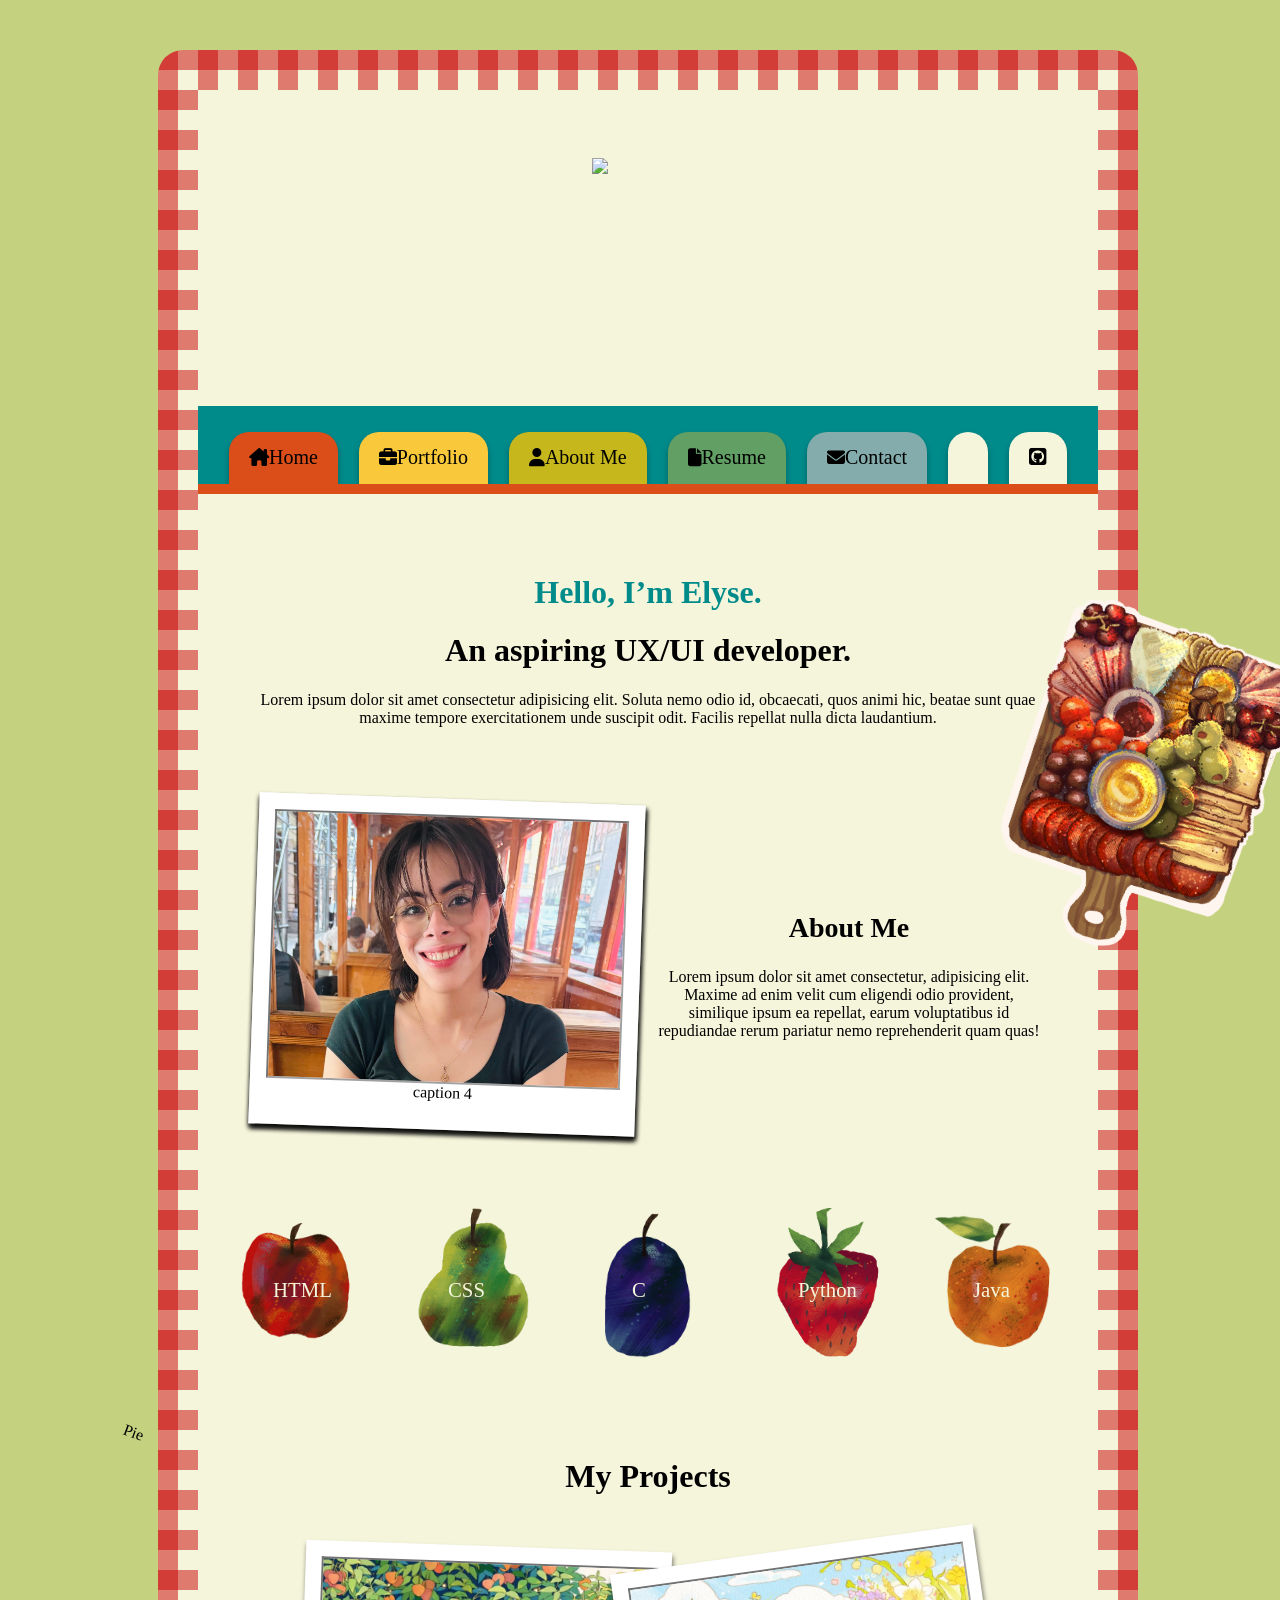
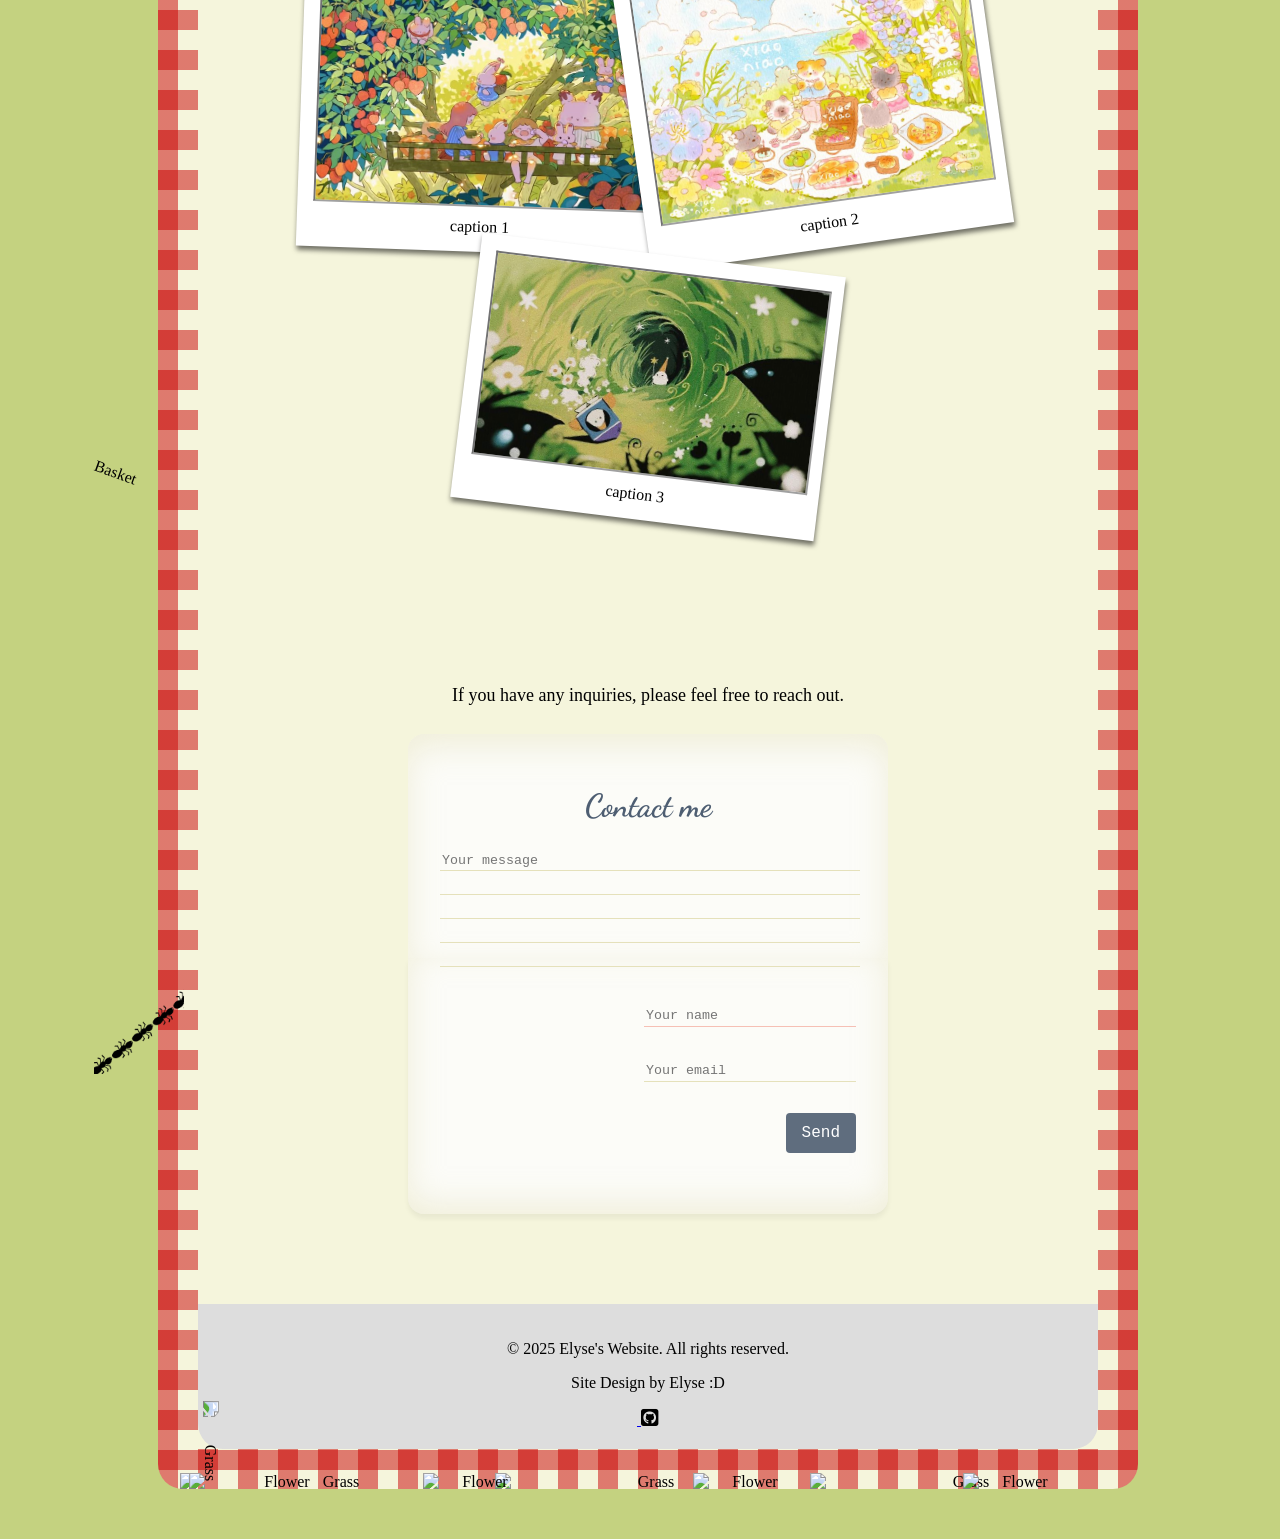
==== index.html @ 4fd1ac85 "first commit" ====
<!-- Index -->
<!DOCTYPE html>
<html lang="en">
<head>
    <meta charset="UTF-8">
    <meta name="viewport" content="width=device-width, initial-scale=1.0">
    <title>Elyse's Digital Cafe</title>
    <link href="style.css" rel="stylesheet"/>
    <link href="index_style.css" rel="stylesheet"/>
    <link rel="stylesheet" href="https://cdnjs.cloudflare.com/ajax/libs/font-awesome/6.5.0/css/all.min.css">
    <script src="https://kit.fontawesome.com/79377060bc.js" crossorigin="anonymous"></script>
    <link rel="preconnect" href="https://fonts.googleapis.com">
    <link rel="preconnect" href="https://fonts.gstatic.com" crossorigin>
    <link href="https://fonts.googleapis.com/css2?family=Almendra+Display&family=Beau+Rivage&family=Caveat:wght@400..700&family=Eagle+Lake&family=Emilys+Candy&family=Henny+Penny&family=Kings&family=Metal+Mania&family=Mystery+Quest&family=Ole&family=Petit+Formal+Script&family=Romanesco&family=Uncial+Antiqua&family=UnifrakturMaguntia&display=swap" rel="stylesheet">
</head>
<body>
    <div class = "main_menu" id = "borderimg">
        <main>
            <!-- Header -->
            <div class="header">
                <div class="title">
                    <h1>Elyse's</h1>
                    <img src="Site_images/Apple_Logo5.PNG" alt="Logo">
                    <h1>Website</h1>
                </div>
                <p>Welcome to Elyse's Website!</p>
            </div>

            <!-- Nav-Bar -->
            <nav class="navbar"> 
                <a id="home" class="active" href="/index.html">
                    <i class="fa-solid fa-house-chimney" style="font-size:18px;"></i>Home
                </a>
                <a id="portfolio" href="/port.html">
                    <i class="fa-solid fa-briefcase" style="font-size:18px;"></i>Portfolio
                </a>
                <a id="about" href="/about-me.html">
                    <i class="fa-solid fa-user" style="font-size:18px;"></i>About Me
                </a>
                <a id="resume" href="/resume.html">
                    <i class="fa-solid fa-file" style="font-size:18px;"></i>Resume
                </a>
                <a id="contact" href="/contact.html">
                    <i class="fa-solid fa-envelope" style="font-size:18px;"></i>Contact
                </a>
                <a class="right" target="_blank" href="https://www.linkedin.com/in/elyse-n-rivera-982820294/">
                    <i class="fa-brands fa-square-linkedin" style="font-size:20px;"></i>
                </a>
                <a class="right" target="_blank" href="https://github.com/Elyzzzar">
                    <i class="fa-brands fa-square-github" style="font-size:20px;"></i>
                </a>
            </nav>

            <!-- Line bar at top of page -->
             <div class="line"></div>
            <!-- Page Body -->
            <div class="page-body">
                <h1 id="my_name">Hello, I’m Elyse.</h1>
                <h1>An aspiring UX/UI developer.</h1>
                <p>Lorem ipsum dolor sit amet consectetur adipisicing elit. Soluta nemo odio id, obcaecati, quos animi hic, beatae sunt quae maxime tempore exercitationem unde suscipit odit. Facilis repellat nulla dicta laudantium.</p>
            </div>

            <!-- Profile Photo -->
             <div class="socials-wrapper">
                <div class="profile_photo">
                     <a href="Site_images/Elyse_Rivera_2025.pdf" download>
                         <figure> 
                            <span class="photo_label3">Download Resume</span>
                            <img src="Site_images/rez_gradient.JPG" alt="Project 1">
                            <p class="about_logo" target="_blank" href="">
                                <i class="fa-solid fa-file" style="font-size:2.5pc;color:white;"></i>
                            </p>
                             <figcaption>caption 1</figcaption>
                        </figure>
                    </a>
                    <a target="_blank" href="https://github.com/Elyzzzar">
                        <figure>
                            <span class="photo_label2">Github</span>
                            <img src="Site_images/git_gradient.JPG" alt="Project 2">
                            <p class="about_logo" target="_blank" href="https://github.com/Elyzzzar">
                                <i class="fa-brands fa-square-github" style="font-size:2.5pc;color:white;"></i>
                            </p>
                            <figcaption>caption 2</figcaption>
                        </figure>
                    </a>
                    <a target="_blank" href="https://www.linkedin.com/in/elyse-n-rivera-982820294/">
                        <figure>
                            <span class="photo_label1">Linkedin</span>
                            <img src="Site_images/link_gradient.JPG" alt="Project 3">
                            <p class="about_logo" target="_blank" href="https://www.linkedin.com/in/elyse-n-rivera-982820294/">
                                <i class="fa-brands fa-square-linkedin" style="font-size:2.5pc;color:white;"></i>
                            </p>
                            <figcaption>caption 3</figcaption>
                        </figure>
                    </a>
                    <a>
                        <figure>
                            <span class="photo_label">Me</span>
                            <img src="Site_images/profile_img.jpg" alt="Project 4">
                            <figcaption>caption 4</figcaption>
                        </figure>
                    </a>
                </div>
                    <section class="socials">
                        <h2>About Me</h2>
                            <p>Lorem ipsum dolor sit amet consectetur, adipisicing elit. Maxime ad enim velit cum eligendi odio provident, similique ipsum ea repellat, earum voluptatibus id repudiandae rerum pariatur nemo reprehenderit quam quas!</p>
                    </section>
            </div>


             <!-- Fruit Attempt 3 -->
            <div class="fruit">
                <div class="box" id="apple">
                    <p>HTML</p>
                </div>
                <div class="box" id="pear">
                    <p>CSS</p>
                </div>
                <div class="box" id="plum">
                    <p>C</p>
                </div>
                <div class="box" id="straw">
                    <p>Python</p>
                </div>
                <div class="box" id="orange">
                    <p>Java</p>
                </div>
            </div>

            <!-- Project Photo Pile -->
            <h3 id="project_title">My Projects</h3>
            <div class="photo_pile">
                <button popovertarget="photo1">
                    <figure> 
                        <img src="Site_images/jerry.jpeg" alt="Project 1">
                        <figcaption>caption 1</figcaption>
                    </figure>
                </button>
                <button popovertarget="photo2">
                    <figure> 
                        <img src="Site_images/greg.jpeg" alt="Project 2">
                        <figcaption>caption 2</figcaption>
                    </figure>
                </button>
                <button popovertarget="photo3">
                    <figure> 
                        <img src="Site_images/fred.jpeg" alt="Project 3">
                        <figcaption>caption 3</figcaption>
                    </figure>
                </button>
            </div>

            <div class="popovers">
                 <figure popover id="photo1"> 
                        <img src="Site_images/jerry.jpeg" alt="Project 1">
                        <figcaption>Big caption 1</figcaption>
                </figure>
                 <figure popover id="photo2"> 
                        <img src="Site_images/greg.jpeg" alt="Project 2">
                        <figcaption>Big caption 2</figcaption>
                </figure>
                <figure popover id="photo3"> 
                        <img src="Site_images/fred.jpeg" alt="Project 3">
                        <figcaption>Big caption 3</figcaption>
                </figure>
            </div>

            <!-- Side Food -->
            <div class="picnic-container">
                <img id="picnic" src="Site_images/basket_border.PNG" alt="Basket">
                <img id="pie" src="Site_images/pie5.PNG" alt="Pie">
                <img id="chac" src="Site_images/Chac_Board.PNG" alt="Charcuterie Board">
            </div>

            <p class="contact-statement">If you have any inquiries, please feel free to reach out.</p>

            <!-- Tester contact Home page letter -->
            <!-- <small>Enter message (optional) and click button "Send"</small> -->
            <div class="wrapper_centered">
                <form action="https://api.web3forms.com/submit" method="POST" class="letter">
                    <div class="side">
                        <h1 class="main_title">Contact me</h1>
                        <p>
                            <textarea name="message" placeholder="Your message" required></textarea>
                        </p>
                    </div>
                    <input type="hidden" name="access_key" value="e81e79e9-2d16-4df1-a6dd-f137c9572313">
                    <div class="side">
                        <p>
                            <input type="text" name="name" placeholder="Your name" required>
                        </p>
                        <p>
                            <input type="email" name="email" placeholder="Your email" required>
                        </p>
                        <p>
                            <button type="submit" id="sendLetter">Send</button>
                        </p>
                    </div>
                </form>
            </div>



            <!-- Grass -->
            <div class="grass-container">
                <img id="grass" src="Site_images/grass2.gif" alt="Grass">
                <img id="grass2" src="Site_images/grass2.gif" alt="Grass">
                <img id="grass3" src="Site_images/grass2.gif" alt="Grass">
                <img id="grass4" src="Site_images/grass3.gif" alt="Grass">
            </div>

            <!-- Flowers -->
            <div class="flowers-container">
                <img id="flower" src="Site_images/stem_flowers1.gif" alt="Flower">
                <img id="flower2" src="Site_images/stem_flowers2.gif" alt="Flower">
                <img id="flower3" src="Site_images/stem_flowers3.gif" alt="Flower">
                <img id="flower4" src="Site_images/sun_flowers.gif" alt="Flower">
            </div>

            <!-- Ants -->
            <div class="ants-container">
                <img id="ants" src="Site_images/ants_line1.gif" alt="Ants">
                <img id="ants2" src="Site_images/ants_line1.gif" alt="Ants">
            </div>

            <!-- Contact box on home -->
            <!-- <div class="contact_index">

            </div> -->
            


             <!-- Test Fruit -->
            <!-- <div class="apple">
                Apple
                <img src="Site_images/apple.PNG" alt="Apple">
            </div> -->

            <!-- Footer -->
            <div class="footer"> 
                <p>&copy; 2025 Elyse's Website. All rights reserved.</p>
                <p>Site Design by Elyse :D</p>
                <div>
                    <a target="_blank" href="https://www.linkedin.com/in/elyse-n-rivera-982820294/">
                        <i class="fa-brands fa-square-linkedin" style="font-size:20px; color:black;"></i>
                    </a>
                    <a target="_blank" href="https://github.com/Elyzzzar">
                        <i class="fa-brands fa-square-github" style="font-size:20px; color:black;"></i>
                    </a>
                </div>
            </div>
        </main>
    </div>
</body>
</html>
---- style.css ----
body {
    /* background-image: url("Site_images/field_test.jpg"); */
	background-color: #c4d280;
	width: 100%;
  	height: 100%;
	background-size: 300px, 200px;
  /* Add your background pattern here */
  	/* background-image: linear-gradient(90deg,rgba(200, 0, 0, 0.5) 50%, transparent 50%),
    linear-gradient(rgba(200, 0, 0, 0.5) 50%, transparent 50%);
  	background-size: 50px 50px; */


}

.page-body{
	margin: 80px 40px 40px 40px;
}

.main_menu {
    border-radius: 25px;
	width: 75%;
    background-color:beige;
	margin-top: 50px;
	margin-bottom: 50px;
    margin-left:auto;
    margin-right: auto;
	overflow: visible;
	max-width: 900px;
}

#borderimg {
	--border-size: 40px;                
	--background-size: 40px;                
	--color: rgba(200, 0, 0, 0.5); 

	width: 75%;
  	margin: 50px auto;
  	border-radius: 25px;

  	border: var(--border-size) solid transparent;

	background-image: linear-gradient(beige, beige),linear-gradient(90deg,rgba(200, 0, 0, 0.5) 50%, transparent 50%),
	linear-gradient(rgba(200, 0, 0, 0.5) 50%, transparent 50%);
  	background-size: auto, var(--background-size) var(--background-size), var(--background-size) var(--background-size);
	background-repeat:
		no-repeat,
		repeat,
		repeat;
	background-origin:
		padding-box,
		border-box,
		border-box;
	background-clip:
		padding-box,
		border-box,
		border-box;
}


main {
    text-align: center;
	overflow: visible;
	position: relative;
}

/* Banner */
.header {
    border-radius: 25px;
    padding: 60px;
    text-align: center;
    background-image: url("Site_images/banner_x.JPG");
	height: 180px;
	margin: 8px 8px 8px 8px;
	background-position-x: center;
	background-position-y: center;
    color: beige;
	background-size: cover;
    background-position: center; 
    background-repeat: no-repeat;
	font-family: Petit Formal Script;

}
.header p{
	margin: 20px 7px;
}
.title{
	display: flex;
	align-items: center;
	justify-content: center;
	flex-wrap: wrap;
	gap: 15px;
}
.title h1{
	font-size: 2.0em;
}
.title img{
	height: 90px;
	width: 90px;
}

/* navbar */
.navbar {
    overflow: hidden;
    background-color: DarkCyan;
	padding: 10px 10px 0px 10px;
    top: 0;
    display: flex;
    justify-content: space-evenly;
	overflow-x: auto;
}

.navbar a{
    border-radius:20px 20px 0 0;
	flex-shrink: 0;
	scrollbar-width:thin;
    display:block;
    color:Black;
    text-align: center;
    padding:14px 20px;
    text-decoration: none;
    font-size: 20px;
    background-color: beige;
	transition: all 0.4s ease;
	translate: 0 1rem;
	height: 2.5rem;
	box-shadow: 0 4px 6px rgba(0, 0, 0, 0.3);
}

.navbar a.right{
    float:right;
}

.navbar a:hover{
    background-color: #ddd;
    color:black;
	translate: 0;
}
/* Active Tab */
/* .navbar a.active{
    background-color: mediumaquamarine;
	transform: translateY(-10px);
  	box-shadow: 0 4px 6px rgba(0, 0, 0, 0.3);

} */

 /* Tab colors*/
#home{
	background-color: #db4e1a;
}
#portfolio{
	background-color: #f9c93b;
}
#about{
	background-color: #c6b71d;
}
#resume{
	background-color: #629f64;
}
#contact{
	background-color: #84acac;
}

/* Line at top of the page */
.line{
	background-color: #db4e1a;
	height: 10px;
}
.line1{
	background-color:  #f9c93b;
	height: 10px;
}
.line2{
	background-color:  #c6b71d;
	height: 10px;
}
.line3{
	background-color: #629f64;
	height: 10px;
}
.line4{
	background-color:  #84acac;
	height: 10px;
}

/* Footer */
.footer {
    padding: 20px;
    text-align: center;
    background: #ddd;
    border-radius: 0 0 25px 25px;
}

.footer .fa-square-linkedin:hover {
    color: mediumaquamarine !important;
}
.footer .fa-square-github:hover {
	color: mediumaquamarine !important;
}

/* Tester margin food images */
.picnic-container{
	position: relative;
	width: 100%;
}

#picnic{
	display: block;
	position: absolute;
	width: 40%;
	left: -30%;
	top: -10rem;
	transform: rotate(20deg);
}

#pie{
	display: block;
	position: absolute;
	width: 34%;
	left: -25%;
	top: -50rem;
	transform: rotate(20deg);
}

#chac{
	display: block;
	position: absolute;
	width: 40%;
	right: -25%;
	top: -100rem;
	transform: rotate(20deg);
}

#picnic:hover{
	transform: rotate(30deg);
} 
#pie:hover{
	transform: rotate(30deg);
}
#chac:hover{
	transform: rotate(30deg);
}
/* .picnic-body{
	width: 60%;
} */



/* Grass */
.grass-container{
	position: relative;
	width: 100%;
}

#grass{
	display: block;
	position: absolute;
	width: 34%;
	left: -2%;
	bottom: -11.7rem;
}

#grass2{
	display: block;
	position: absolute;
	width: 34%;
	left: 33%;
	bottom: -11.7rem;
}

#grass3{
	display: block;
	position: absolute;
	width: 34%;
	left: 68%;
	bottom: -11.7rem;
}

#grass4{
	display: block;
	position: absolute;
	width: 12%;
	left: -2.6rem;
	bottom: -10rem;
	transform: rotate(90deg);
}


/* Flowers */
.flowers-container{
	position: relative;
	width: 100%;
}

#flower{
	display: block;
	position: absolute;
	width: 20%;
	left: -1%;
	bottom: -11.7rem;
}

#flower2{
	display: block;
	position: absolute;
	width: 12%;
	left: 25%;
	bottom: -11.7rem;
}

#flower3{
	display: block;
	position: absolute;
	width: 12%;
	left: 55%;
	bottom: -11.7rem;
}

#flower4{
	display: block;
	position: absolute;
	width: 12%;
	left: 85%;
	bottom: -11.7rem;
}

/* Ants */
.ants-container{
	position: relative;
	width: 100%;
}

#ants{
	display: block;
	position: absolute;
	width: 10%;
	left: -18.6rem;
	top: -33.5rem;
}

#ants2{
	display: block;
	position: absolute;
	width: 10%;
	left: -6.5rem;
	top: -20rem;
}



#div1 {
	position: relative;
	border: 1px solid blue;
	perspective: 100px;
}

#div2{
	inset: 0;
	z-index: -1;
	position: absolute;
	border: 1px solid black;
	/* background-image: linear-gradient(90deg,rgba(200, 0, 0, 0.5) 50%, transparent 50%),linear-gradient(rgba(200, 0, 0, 0.5) 50%, transparent 50%); */
	background-image:linear-gradient(90deg,rgba(200, 0, 0, 0.5) 50%, transparent 50%),
	linear-gradient(rgba(200, 0, 0, 0.5) 50%, transparent 50%), linear-gradient(beige, beige);
	background-size: 50px 50px;
	transform-style: preserve-3d;
	transform: rotateX(45deg);
}



/* That Random Tab Thing */
fieldset {
	--gap: 9px;
	position: absolute;
	top: calc(20px - var(--gap));
	right: -5px;
	border: none;
	margin: 0;
	padding: 0;
	width: 40px;

	legend {
		position: absolute;
		inset: 0;
		display: flex;
		align-items: center;
		justify-content: center;
		font-size: 0;
	}

	input {
		position: absolute;
		opacity: 0;
		pointer-events: 0;
	}

	label {
		position: relative;
		display: block;
		width: 40px;
		height: 30px;
		background: var(--bg-color);
		margin: var(--gap) 0;
		border-top-left-radius: 2px;
		border-top-right-radius: 2px;
		border-bottom-left-radius: 2px;
		font-size: 0;
		box-shadow: -2px 1px 3px rgba(0 0 0 / 0.2);
		cursor: pointer;
		transform: translate(0, 0) scaleX(1);
		transform-origin: left center;
		filter: brightness(90%);
		transition-property: transform filter;
		transition-duration: 0.2s;
		transition-timing-function: cubic-bezier(1, 1, 0.5, 1.3333);

		&:hover {
			transform: translate(0, 0) scaleX(1.25);
		}

		&:after {
			content: "";
			position: absolute;
			top: 100%;
			right: 0;
			width: 0;
			height: 0;
			border-top: 5px solid var(--bg-color);
			border-right: 5px solid transparent;
			border-left: 0px solid transparent;
			border-bottom: 5px solid transparent;
			filter: brightness(62%);
			transition-property: border-right filter;
			transition-duration: 0.2s;
			transition-timing-function: cubic-bezier(1, 1, 0.5, 1.3333);
		}

		&:hover:after {
			border-right: 12px solid transparent;
		}
	}

	input:checked + label,
	input:focus + label {
		transform: translate(0, 0) scaleX(1.25);
		filter: brightness(100%);

		&:after {
			border-right: 12px solid transparent;
			filter: brightness(50%);
		}
	}

	label:nth-of-type(1) {
		--bg-color: #f3b2af;
	}

	label:nth-of-type(2) {
		--bg-color: #b1f4fd;
	}

	label:nth-of-type(3) {
		--bg-color: #d5fec5;
	}

	label:nth-of-type(4) {
		--bg-color: #feffbe;
	}

	label:nth-of-type(5) {
		--bg-color: #f9d7ac;
	}
}





/*
.navbar {
    overflow: hidden;
    background-color: #333;
    position:sticky;
    position: -webkit-stick;
    top: 0;
}

.navbar a{
  float: left;
  display: block;
  color: white;
  text-align: center;
  padding: 14px 20px;
  text-decoration: none;

}

.navbar button{
    float: left;
    display: block;
    color: white;
    text-align: center;
    padding: 14px 20px;
    text-decoration: none;
  
}

.navbar button.social1{
    float: right;
}
.navbar button.social2{
    float: right;
}

.links li a{
    border-radius: 25px;
    display: block;
    color: beige;
    text-align: center;
    padding: 14px 16px;
    text-decoration: none;
} 

li a:hover:not(.active) {
    background-color: #111;
}

.active {
    background-color: green;
}

.socials button{
    margin-left: 10px;
    padding: 8px 14px;
    border: none;
    border-radius: 20px;
    cursor: pointer;

}

.social1{
    background-color: green;
    color: white;
}

.social2{
    background-color: blue;
    color: White;
}

*/

/* Attempt 1 of Fruit */
/* .apple{
	background-image:url("Site_images/apple.PNG"), url("Site_images/pear.PNG");
	background-size: 250px;
	background-repeat: no-repeat;
	background-position: right top, left top;
	border: solid 10px black;
	padding: 25px;
	width: auto;
    height: 10rem;
	margin: 100px 20px 20px 20px; 

} */
---- index_style.css ----
@import url(https://fonts.googleapis.com/css?family=Dancing+Script:400,700);
/* Introduction Line text */
#my_name{
	color:darkcyan;
}



/* About Me Profile Photo */
.socials-wrapper{
	display: flex;
	flex-wrap: wrap;
	justify-content: center;
	align-items: center;
	max-width: 900px;
	margin: 80px 40px 70px 40px;
	gap: 1rem;
	padding-inline: 1rem;
}
.socials-wrapper * {
	box-sizing: border-box;
	flex: 1;
}
.profile_photo{
	display: flex;
	position:relative;
	align-items: center;
	justify-content: center;
	padding: 0;
	aspect-ratio: 7/6;
}

.profile_photo figure{
	display: flex;
	flex-direction: column;
	margin: 0;
	padding: 1rem;
	width: 100%;
	height: 100%;
	background: white;
	box-shadow: 1px 4px 5px rgba(0, 0, 0, 0.55);
	transform: rotate(2deg);
}

.profile_photo figure img {
	display: block;
	width: 100%;
	height: 90%;
	object-fit: cover;
	margin: 0;
	border: 2px rgb(0, 0, 0, 0.55) inset;
}

.profile_photo figcaption {
	display: block;
	width: 100%;
	font-family: 'Times New Roman'; 
	text-align: center;
	margin: 0;
	font-size: 1rem;
	color: black;
}

.profile_photo a{
	inset: 0;
	position: absolute;
	background: none;
	border: none;
	transform-origin: bottom left;
	scale: 1;
	transition-duration: 200ms;
}

.profile_photo a:hover{
	cursor: pointer;
	scale: 1.1;
}

.profile_photo a:nth-child(n){
	 transform: rotate(0deg) translate(0px, -8px);
}

.profile_photo:hover a:nth-child(1){
	transform: rotate(-54deg) translate(0px, -8px);
}
.profile_photo:hover a:nth-child(2){
	transform: rotate(-36deg) translate(0px, -8px);
}

.profile_photo:hover a:nth-child(3){
	 transform: rotate(-18deg) translate(0px, -8px);
}
.profile_photo:hover a:nth-child(4){
	transform: rotate(0deg) translate(0px, -8px);
}
.socials h2{
	font-size: 28px;
}
/* About Me Logos */
.about_logo{
	position: absolute;
	top: 1px;
	left: 16px;
	font-size: 20px;
}
/* About me photo labels */
/* Profile photo label */
.photo_label {
  visibility: hidden;
  width: 120px;
  background-color: black;
  color: #ffffff;
  text-align: center;
  border-radius: 6px;
  padding: 5px 0;
  position: absolute;
  z-index: 1;
  bottom: 110%;
  left: 50%;
  margin-left: -60px;
}
.photo_label::after {
  content: "";
  position: absolute;
  top: 100%;
  left: 50%;
  margin-left: -5px;
  border-width: 5px;
  border-style: solid;
  border-color: black transparent transparent transparent;
}
figure:hover .photo_label {
  visibility: visible;
}
/* Linkedin label */
.photo_label1 {
  visibility: hidden;
  width: 120px;
  background-color: black;
  color: #ffffff;
  text-align: center;
  border-radius: 6px;
  padding: 5px 0;
  position: absolute;
  z-index: 1;
  bottom: 110%;
  left: 50%;
  margin-left: -60px;
  transform: rotate(18deg);
}
.photo_label1::after {
  content: "";
  position: absolute;
  top: 100%;
  left: 50%;
  margin-left: -5px;
  border-width: 5px;
  border-style: solid;
  border-color: black transparent transparent transparent;
}
figure:hover .photo_label1 {
  visibility: visible;
}
/* Git Hub Label */
.photo_label2 {
  visibility: hidden;
  width: 120px;
  background-color: black;
  color: #ffffff;
  text-align: center;
  border-radius: 6px;
  padding: 5px 0;
  position: absolute;
  z-index: 1;
  bottom: 110%;
  left: 50%;
  margin-left: -60px;
  transform: rotate(34deg);
}
.photo_label2::after {
  content: "";
  position: absolute;
  top: 100%;
  left: 50%;
  margin-left: -5px;
  border-width: 5px;
  border-style: solid;
  border-color: black transparent transparent transparent;
}
figure:hover .photo_label2 {
  visibility: visible;
}
/* Resume Label */
.photo_label3 {
  visibility: hidden;
  width: 120px;
  background-color: black;
  color: #ffffff;
  text-align: center;
  border-radius: 6px;
  padding: 5px 0;
  position: absolute;
  z-index: 1;
  bottom: 110%;
  left: 50%;
  margin-left: -60px;
  transform: rotate(52deg);
}
.photo_label3::after {
  content: "";
  position: absolute;
  top: 100%;
  left: 50%;
  margin-left: -5px;
  border-width: 5px;
  border-style: solid;
  border-color: black transparent transparent transparent;
}
figure:hover .photo_label3 {
  visibility: visible;
}





/* Fruit */
.fruit{
	display: flex;
	flex-direction: row;
	justify-content: space-evenly;
	flex-wrap: wrap;

}
.box{
	width: 150px;
	height: 150px;
	font-size: 1.3em;
	text-align: center;
	color:beige;
}
#apple{
	background-image:url("Site_images/apple.PNG");
	background-size: 200px;
	background-repeat: no-repeat;
	background-position: center;
}
.box p{
	margin: 70px 68px 50px 50px;
}
#pear{
	background-image:url("Site_images/pear.PNG");
	background-size: 195px;
	background-repeat: no-repeat;
	background-position: center;
}
#plum{
	background-image:url("Site_images/plum.PNG");
	background-size: 200px;
	background-repeat: no-repeat;
	background-position: center;
}
#straw{
	background-image:url("Site_images/strawberry.PNG");
	background-size: 185px;
	background-repeat: no-repeat;
	background-position: center;
}
#orange{
	background-image:url("Site_images/orange.PNG");
	background-size: 220px;
	background-repeat: no-repeat;
	background-position: center;
}



/* H3 Div on Home the projects part*/
#project_title {
	font-size: 2em;
	margin: 100px 50px 50px 50px;
}

/* Photo Pile */
.photo_pile {
	display: flex;
	flex-wrap: wrap;
	align-items: center;
	justify-content: center;
	max-width: 100%;
	margin: 40px 40px 100px 40px;
}
.photo_pile figure {
	display: inline-block;
	background: white;
	box-shadow: 1px 4px 5px rgba(0, 0, 0, 0.55);
	transform: rotate(2deg);
	margin: 0 -25px;
}

.photo_pile figure img {
	max-width: calc(100% - 2rem);
	margin: 1rem 1rem 0 1rem;
	border: 2px rgb(0, 0, 0, 0.55) inset;
}
.photo_pile figcaption, .popovers figcaption{
	font-family: 'Times New Roman'; 
	text-align: center;
	margin: 0.5rem 1rem 1rem 1rem;
	font-size: 1rem;
	color: black;
}
.photo_pile button{
	background: none;
	border: none;
	max-width: 40%;
}
.photo_pile button:hover, .photo_pile button:focus {
	z-index: 3;
	cursor: pointer;
}
.photo_pile button:nth-child(2n) {
	transform: rotate(-10deg);
}
.photo_pile button:nth-child(3n){
	transform: rotate(5deg);
}
.photo_pile button:nth-child(4n){
	transform: rotate(4deg);
}
.photo_pile button:nth-child(5n) {
	transform: rotate(-2deg);
}
.photo_pile button:nth-child(6n){
	transform: rotate(-7deg);
}
:popover-open {
	border: none;
	box-shadow: 1px 4px 5px rgba(0,0,0,0.55);
	position: fixed;
	inset: 0;
	transform: (-50%, -50%);
}
.popover figure:popover-open {
	display: block;
	background: white;
	width: 88vmin;
}
.popovers figure:popover-open img {
	margin: 4vmin 4vmin 0 4vmin;
	width: 80vmin;
	border: 4px rgb(0,0,0,0.55) inset;
}

/* Contact text on top of letter */
.contact-statement{
	padding-top: 4pc;
	text-align: center;
	font-size: 18px;
}

/* Test Contact letter on home */
.wrapper_centered{
    text-align: center;
    font-family: monospace;
    display: flex;
	flex-direction: row;
	justify-content: space-evenly;
	flex-wrap: wrap;
}
.main_title {
    color: #4e5e72;
    font-size: 2rem;
    font-family: 'Dancing Script';
}
/* small {
    display: block;
    padding: 1rem 0;
    font-size: 0.8rem;
    transition: opacity 0.33s;
}  */
textarea, input, #sendLetter {
    line-height: 1.5rem;
    border: 0;
    outline: none;
    font-family: inherit;
    appearance: none;
}
textarea, input {
    color: #4e5e72;
    background-color: transparent;
    background-image: url("data:image/svg+xml;utf8,<svg xmlns='http://www.w3.org/2000/svg' width='10' height='24'><rect fill='rgb(229, 225, 187)' x='0' y='23' width='10' height='1'/></svg>");
}
textarea {
    width: 100%;
    height: 8rem;
    resize: none;
}
input {
    width: 50%;
    margin-bottom: 1rem;
    &[type=text]:invalid, [type=email]:invalid {
        box-shadow: none;
        background-image: url("data:image/svg+xml;utf8,<svg xmlns='http://www.w3.org/2000/svg' width='10' height='24'><rect fill='rgba(240, 132, 114, 0.5)' x='0' y='23' width='10' height='1'/></svg>");
    }
}
#sendLetter {
    padding: 0.5rem 1rem;
    border-radius: 0.25rem;
    background-color: rgba(78, 94, 114, 0.9);
    color: white;
    font-size: 1rem;
    transition: background-color 0.2s;
    &:hover,:focus {
        outline: none;
        background-color: rgba(78, 94, 114, 1);
    }
}
input[type=text]:focus, input[type=email]:focus,
textarea:focus {
    background-image: url("data:image/svg+xml;utf8,<svg xmlns='http://www.w3.org/2000/svg' width='10' height='24'><rect fill='rgba(78, 94, 114, 0.3)' x='0' y='23' width='10' height='1'/></svg>");
    outline: none;
}
/* .wrapper {
    width: 35rem;
    background-color: white;
}  */
.letter {
    position: relative; /* changed from absolute */
    left: 0;
    right: 0;
    top: 0;
    width: 30rem;
    margin: 10px 30px 90px 30px;
    perspective: 60rem;
}
.side {
    height: 12rem;
    background-color: #fcfcf8;
    outline: 1px solid transparent;
    &:nth-of-type(1) {
        padding: 2rem 2rem 0;
        border-radius: 1rem 1rem 0 0;
        box-shadow: inset 0 0.75rem 2rem rgba(229, 225, 187, 0.5);
    }
  &.side:nth-of-type(2) {
    padding: 2rem;
    border-radius: 0 0 1rem 1rem;
    box-shadow: 0 0.3rem 0.3rem rgba(0, 0, 0, 0.05), inset 0 -0.57rem 2rem rgba(229, 225, 187, 0.5);
    text-align: right;
  }
}




/* Contact box on home */
.contact_index{
	background-color: #f9c93b;
	width: auto;
	height: 300px;
}
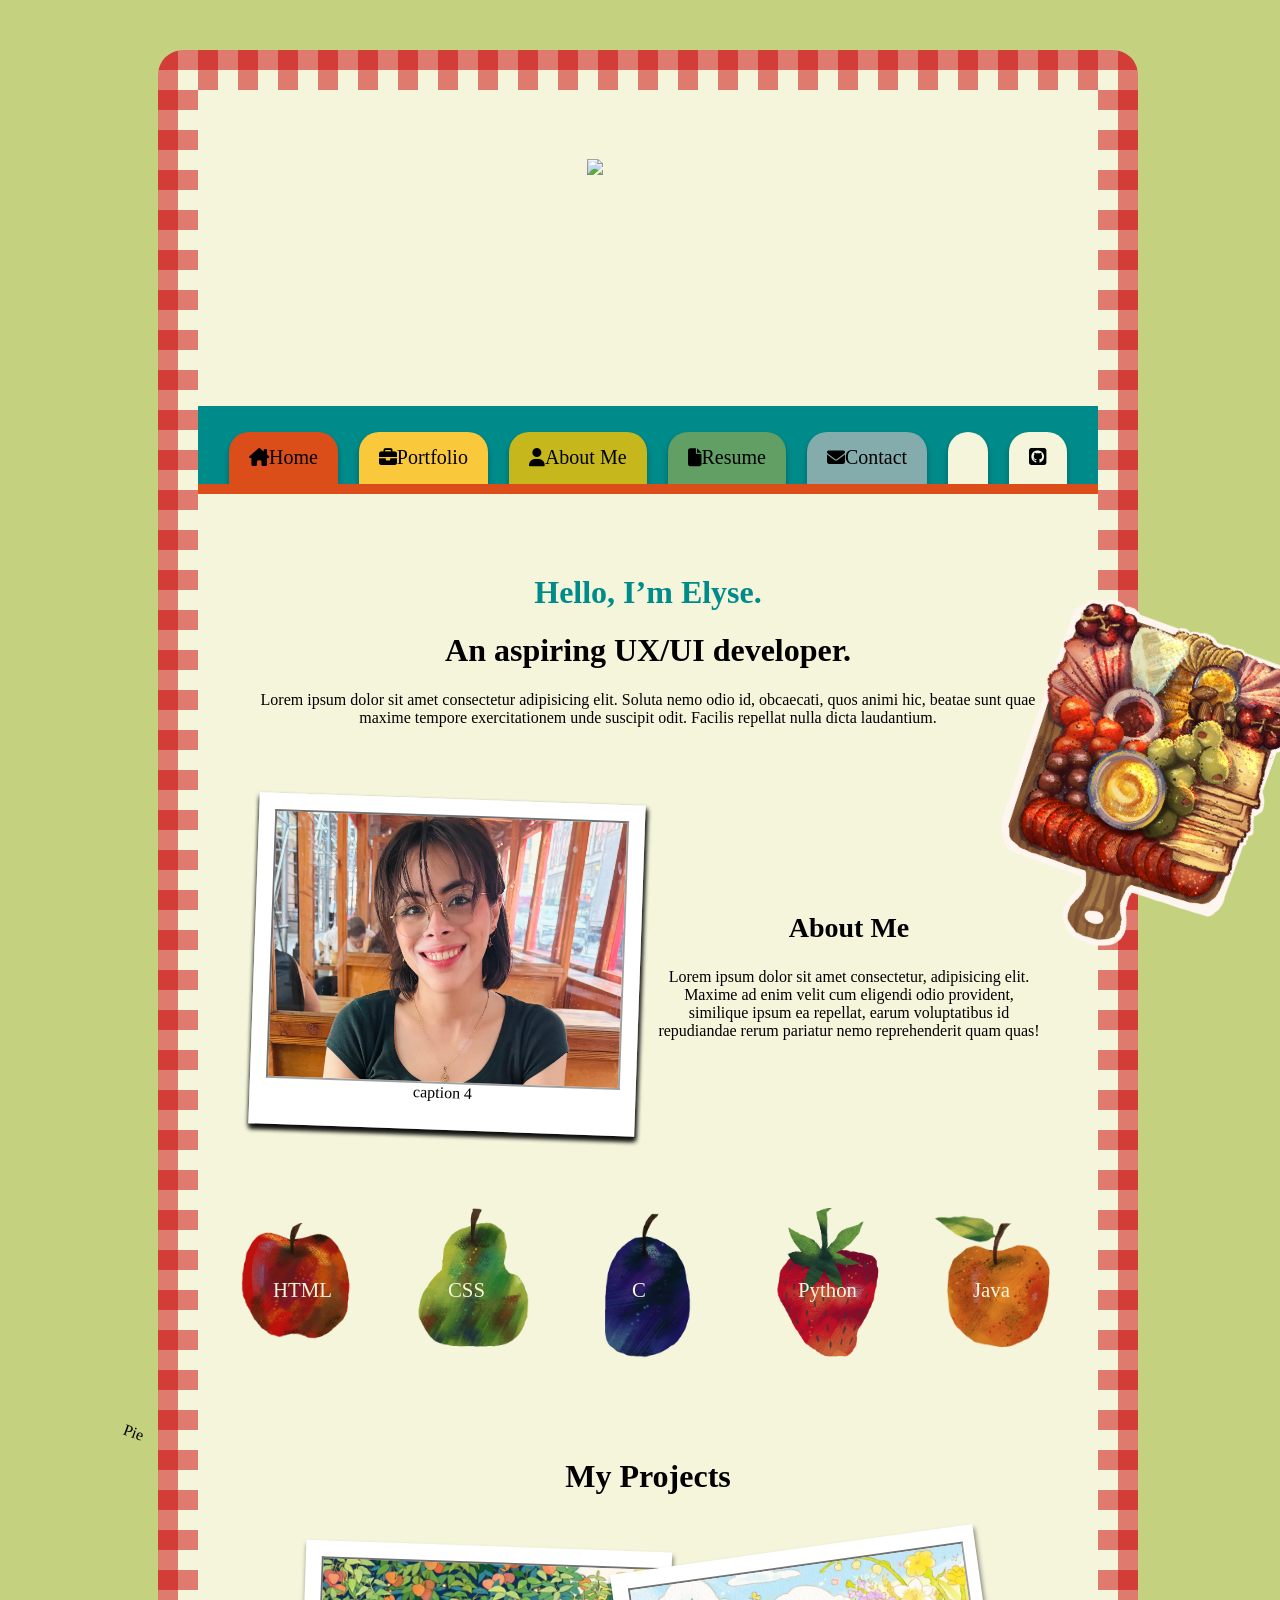
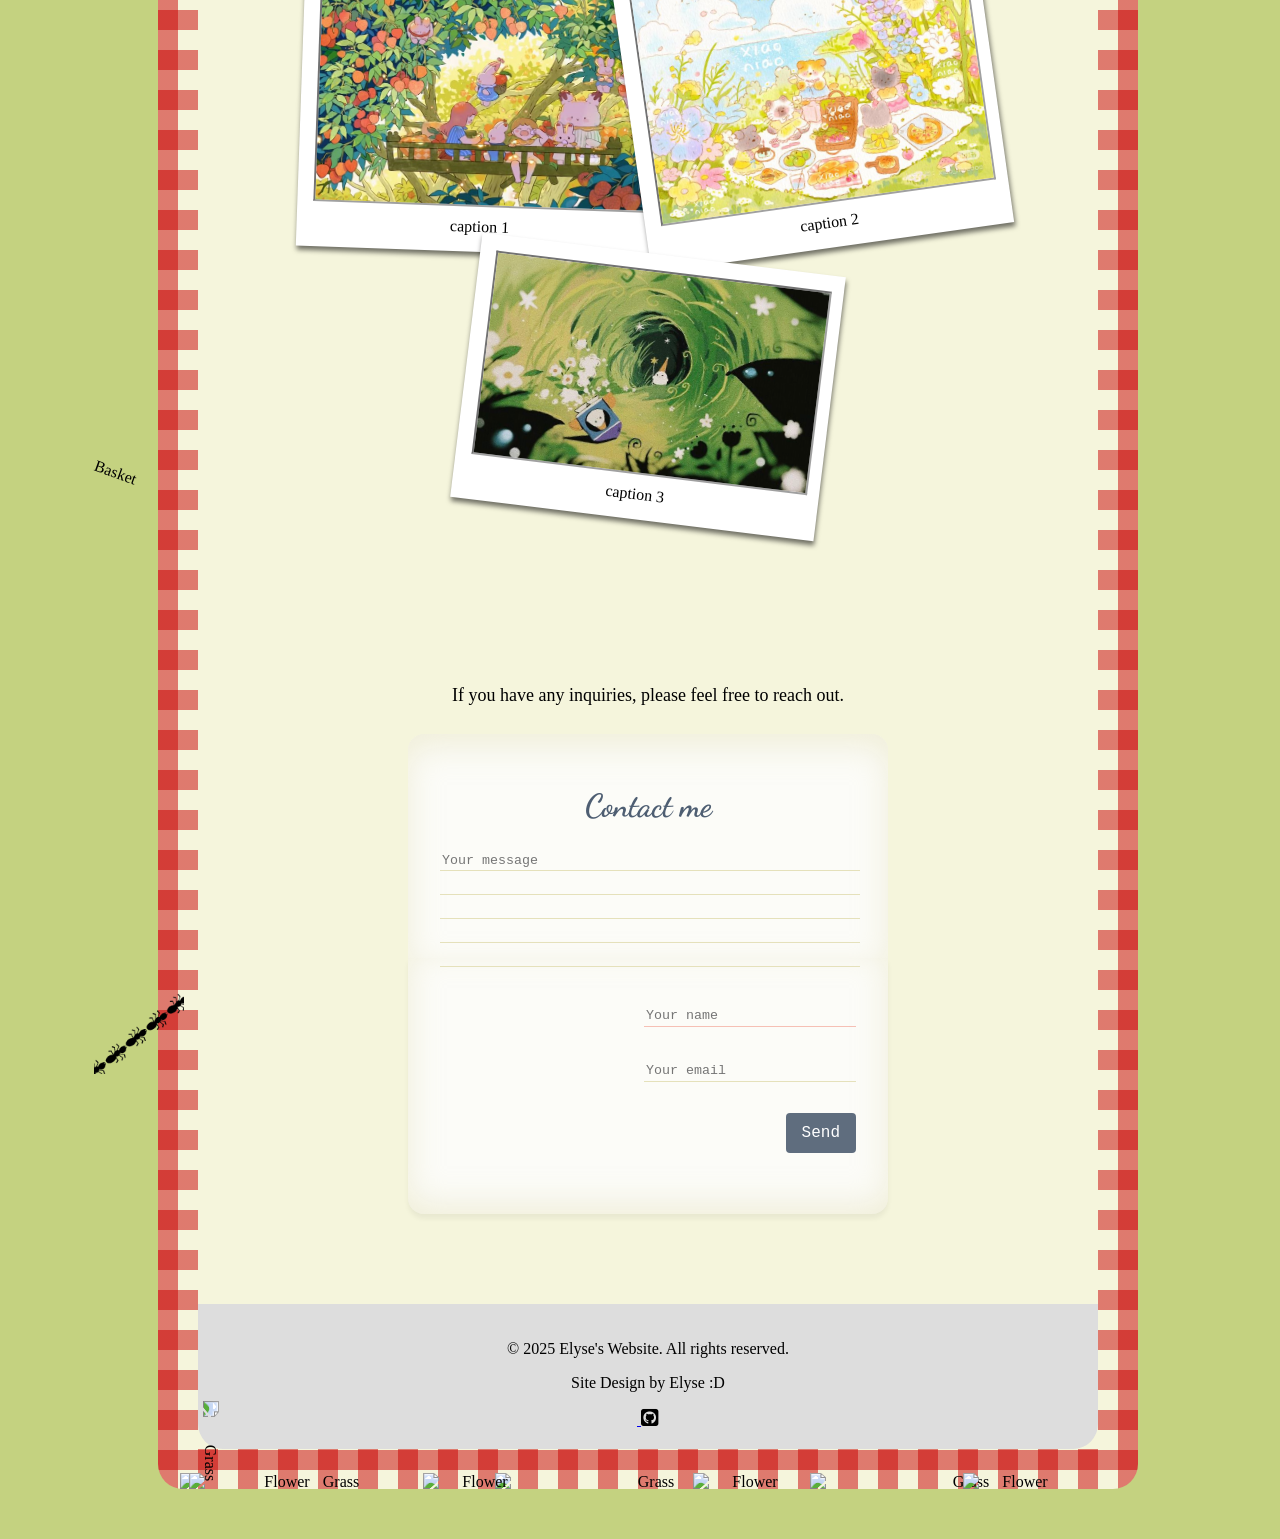
==== commit ed31882f: "Update website files" ====
--- a/index.html
+++ b/index.html
@@ -20,7 +20,7 @@
             <div class="header">
                 <div class="title">
                     <h1>Elyse's</h1>
-                    <img src="Site_images/Apple_Logo5.PNG" alt="Logo">
+                    <img src="Site_images/Apple_Body1.PNG" alt="Logo">
                     <h1>Website</h1>
                 </div>
                 <p>Welcome to Elyse's Website!</p>
--- a/style.css
+++ b/style.css
@@ -1,9 +1,15 @@
 body {
     /* background-image: url("Site_images/field_test.jpg"); */
 	background-color: #c4d280;
+	background-image: url("Site_images/Custom_Grassy4.jpg");
+	background-repeat: no-repeat;
+	background-size:cover;
+	background-position: center center;
+	background-attachment: fixed;
+
 	width: 100%;
   	height: 100%;
-	background-size: 300px, 200px;
+	/* background-size: 300px, 200px; */
   /* Add your background pattern here */
   	/* background-image: linear-gradient(90deg,rgba(200, 0, 0, 0.5) 50%, transparent 50%),
     linear-gradient(rgba(200, 0, 0, 0.5) 50%, transparent 50%);
@@ -94,14 +100,14 @@
 	font-size: 2.0em;
 }
 .title img{
-	height: 90px;
-	width: 90px;
+	height: 81.5px;
+	width: 100px;
 }
 
 /* navbar */
 .navbar {
     overflow: hidden;
-    background-color: DarkCyan;
+    background-color: darkcyan;
 	padding: 10px 10px 0px 10px;
     top: 0;
     display: flex;
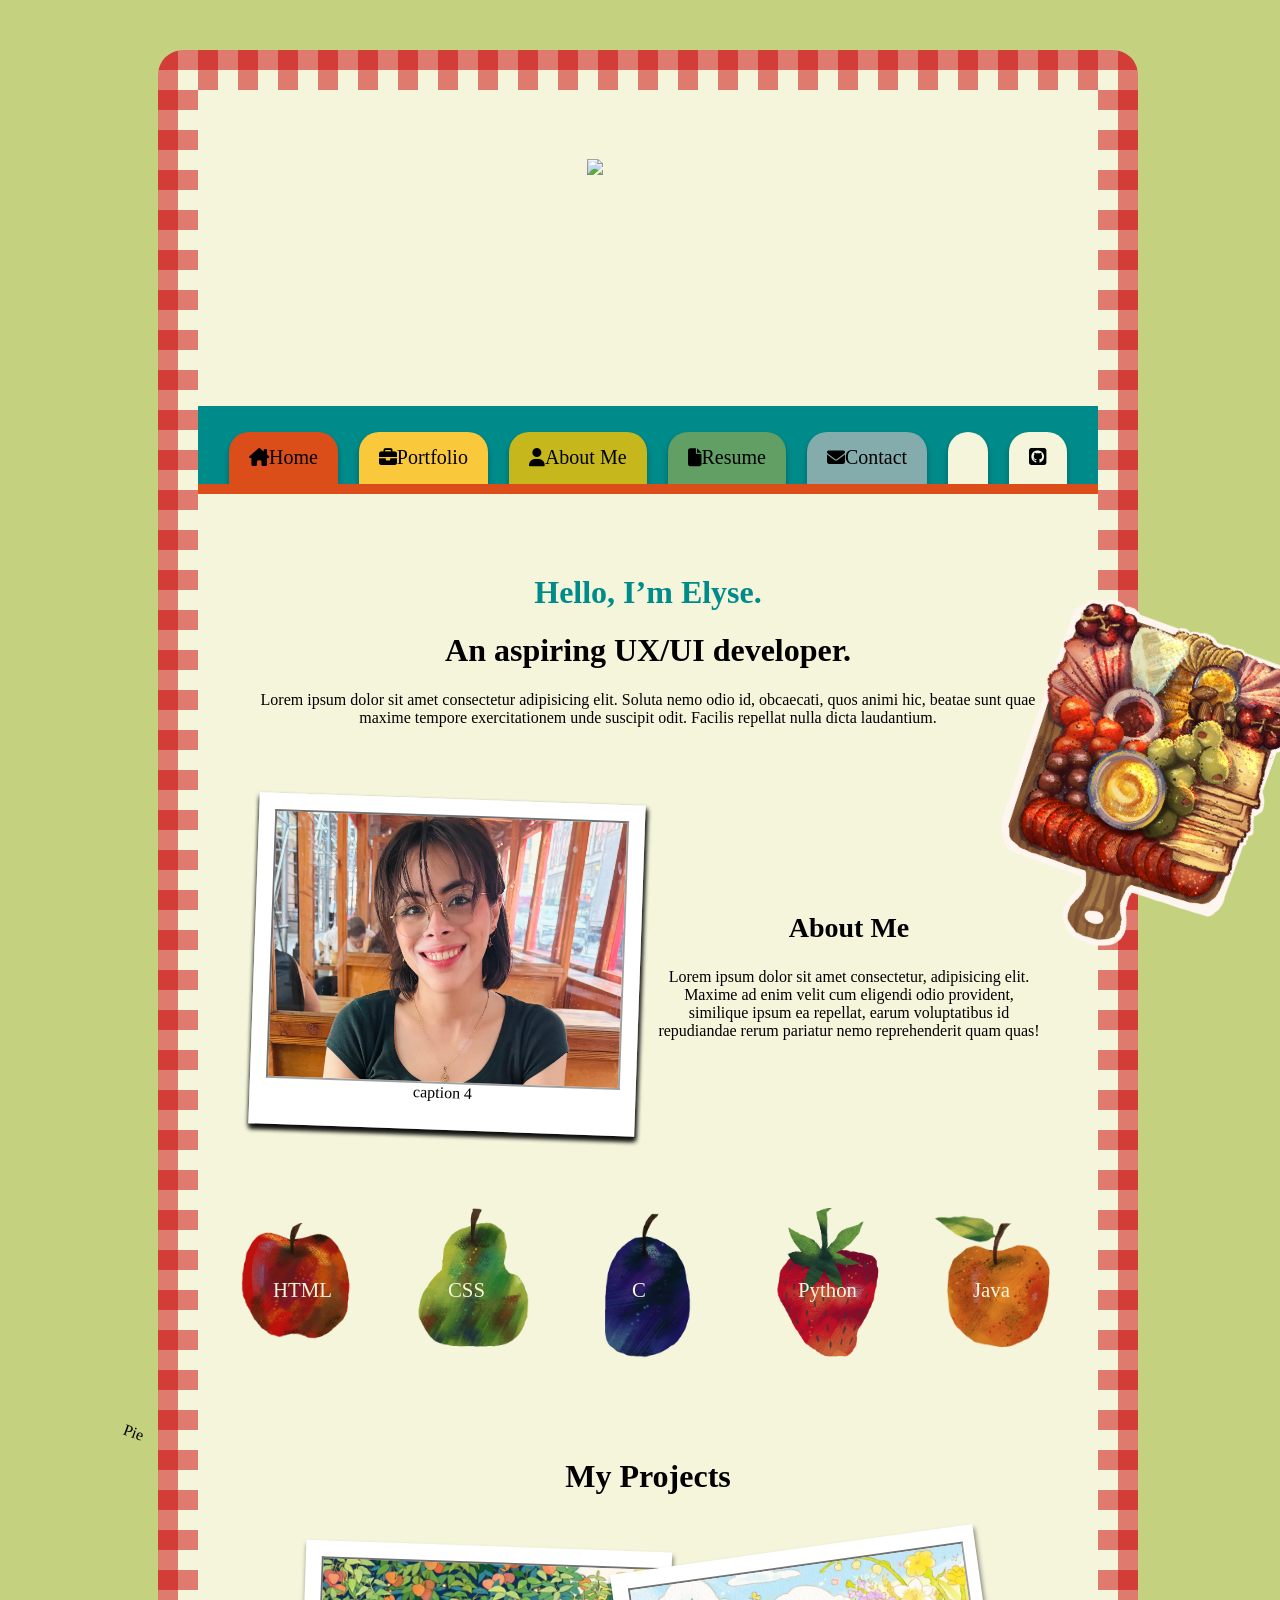
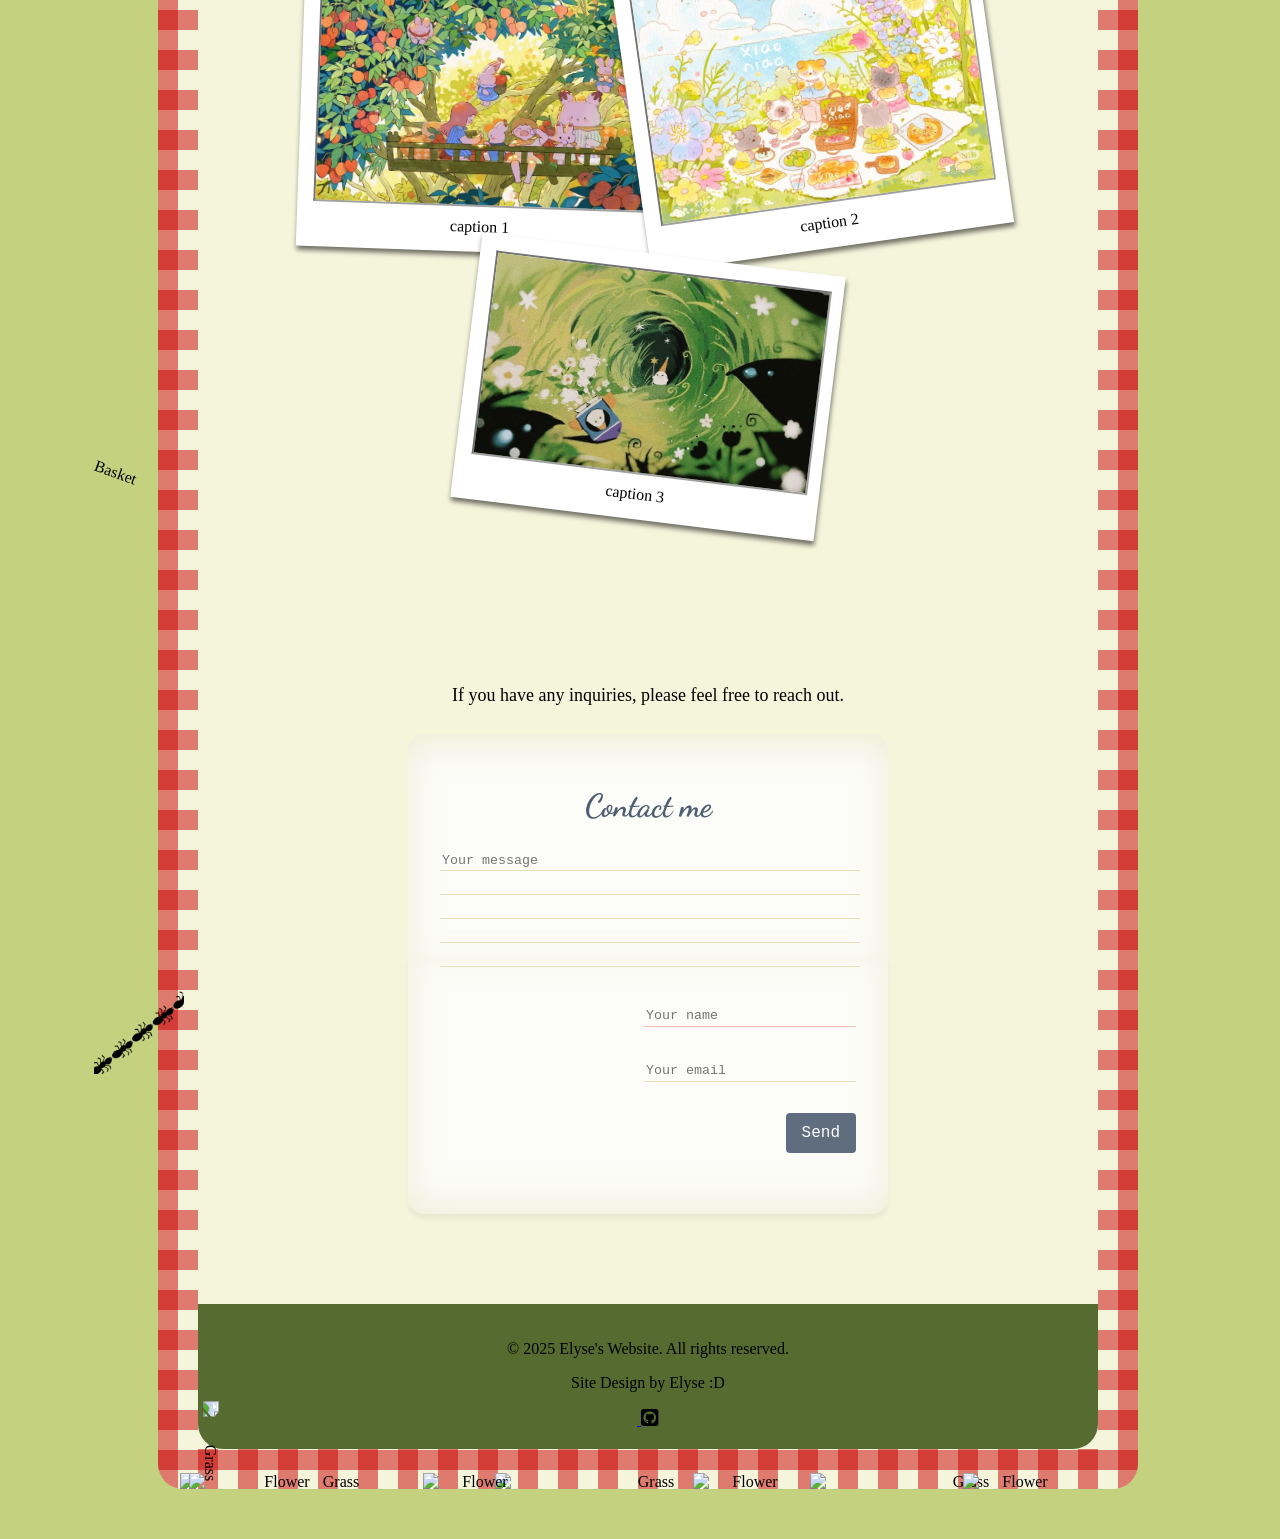
==== commit cc4cfd4e: "Add project files" ====
--- a/index.html
+++ b/index.html
@@ -63,7 +63,7 @@
             <!-- Profile Photo -->
              <div class="socials-wrapper">
                 <div class="profile_photo">
-                     <a href="Site_images/Elyse_Rivera_2025.pdf" download>
+                     <a href="Site_images/git_gradient.JPG" download>
                          <figure> 
                             <span class="photo_label3">Download Resume</span>
                             <img src="Site_images/rez_gradient.JPG" alt="Project 1">
--- a/style.css
+++ b/style.css
@@ -192,7 +192,7 @@
 .footer {
     padding: 20px;
     text-align: center;
-    background: #ddd;
+    background: darkolivegreen;
     border-radius: 0 0 25px 25px;
 }
 
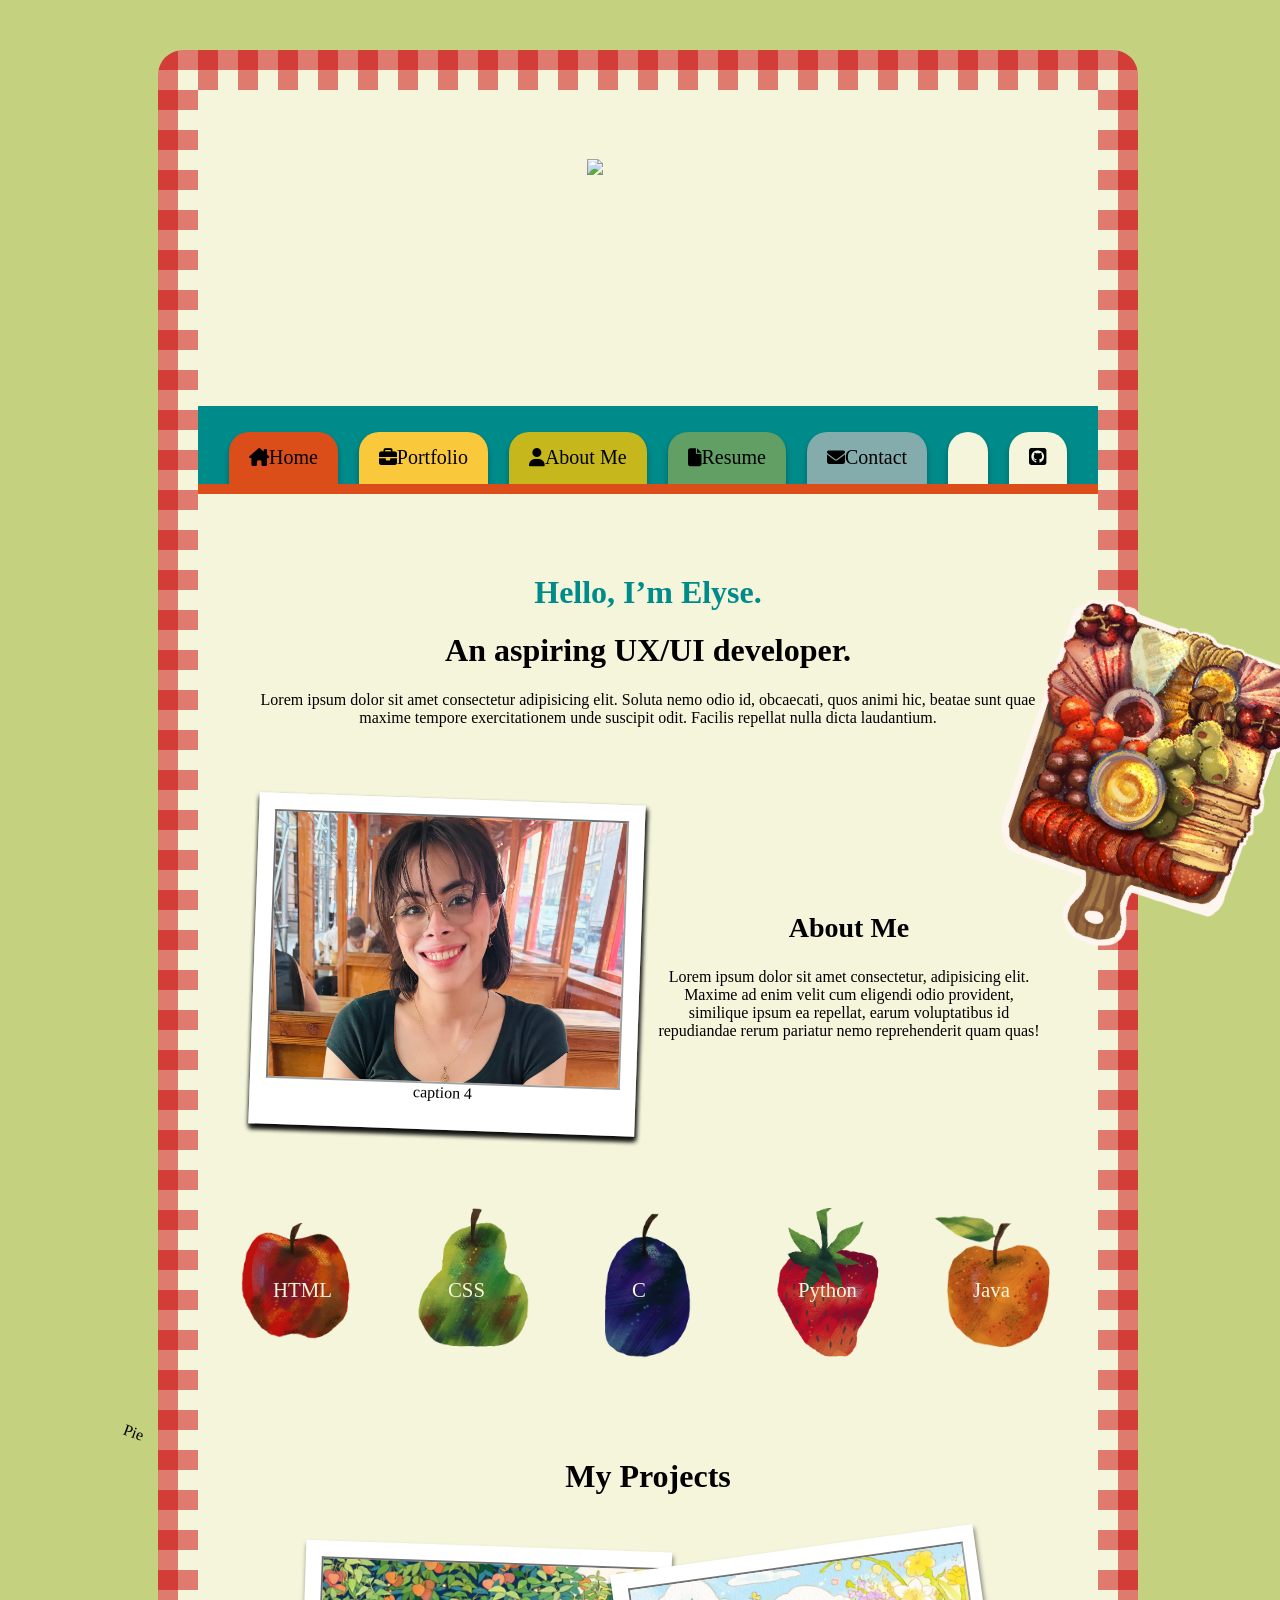
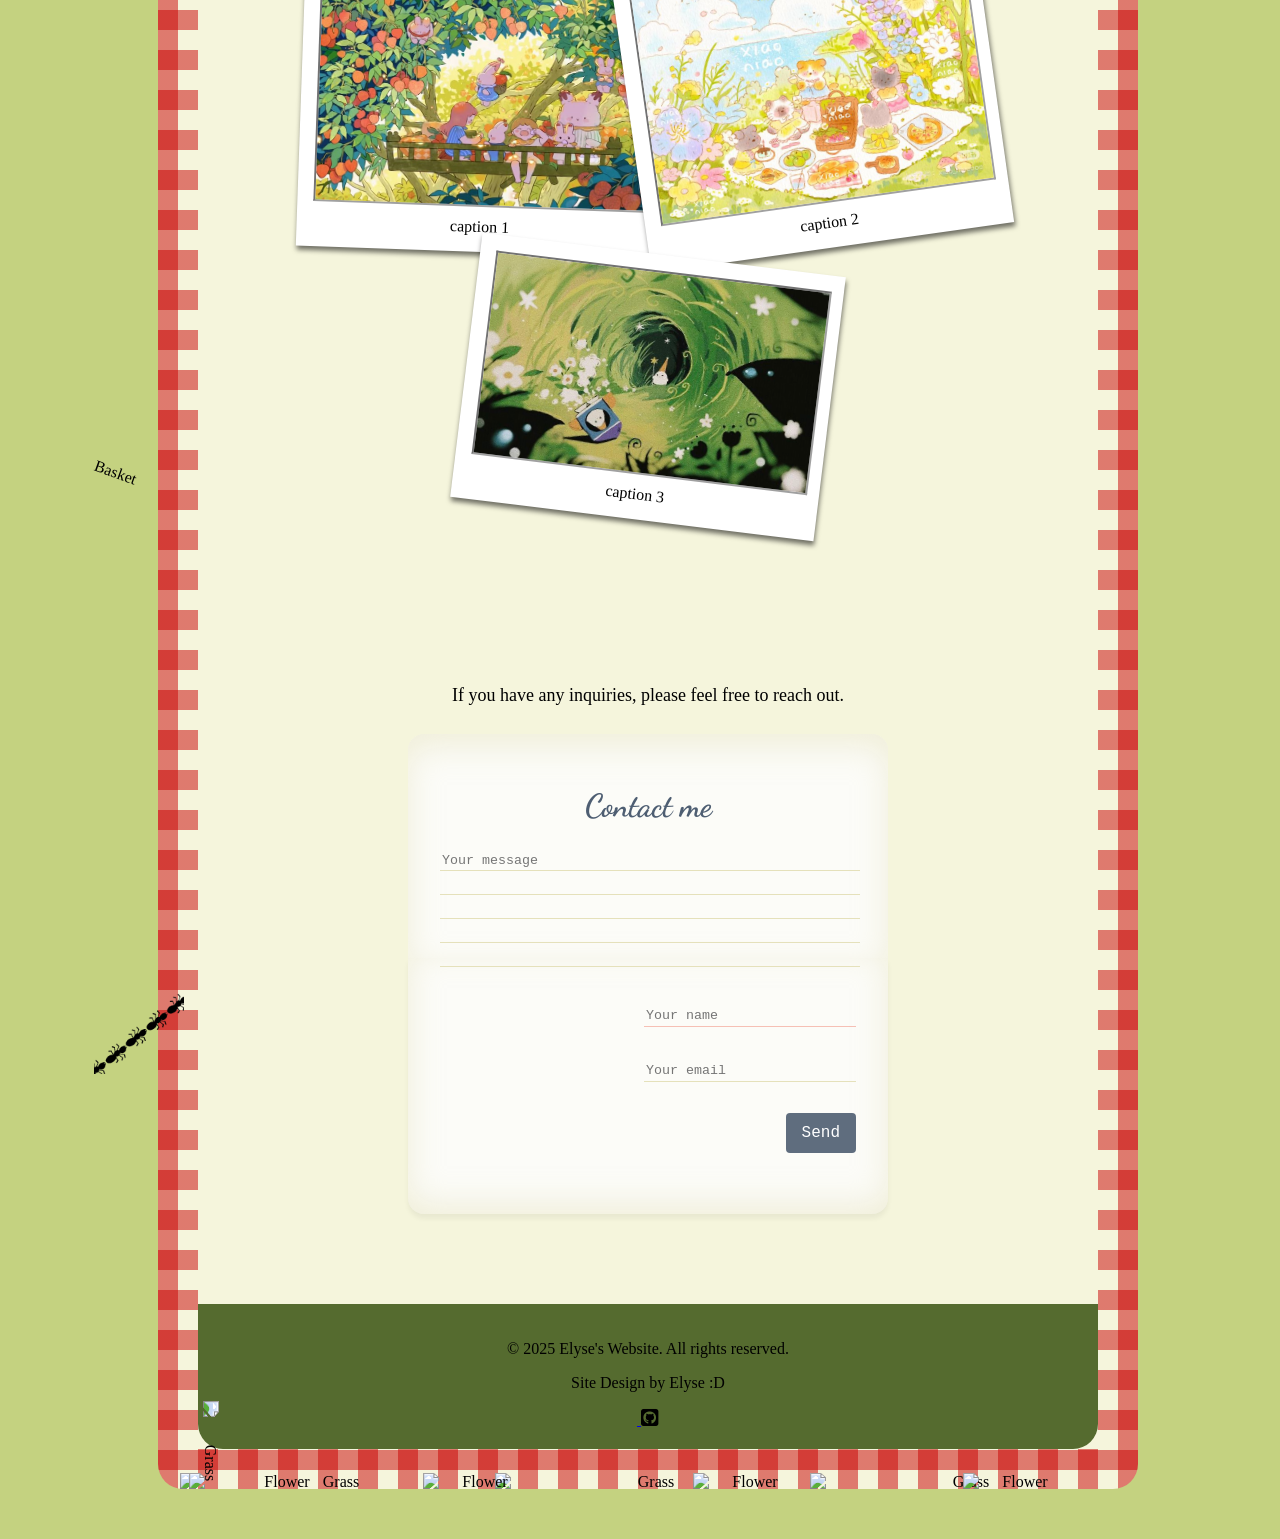
==== commit 24c4e622: "intial commit" ====
--- a/index.html
+++ b/index.html
@@ -184,7 +184,7 @@
                             <textarea name="message" placeholder="Your message" required></textarea>
                         </p>
                     </div>
-                    <input type="hidden" name="access_key" value="e81e79e9-2d16-4df1-a6dd-f137c9572313">
+                    <input type="hidden" name="access_key">
                     <div class="side">
                         <p>
                             <input type="text" name="name" placeholder="Your name" required>
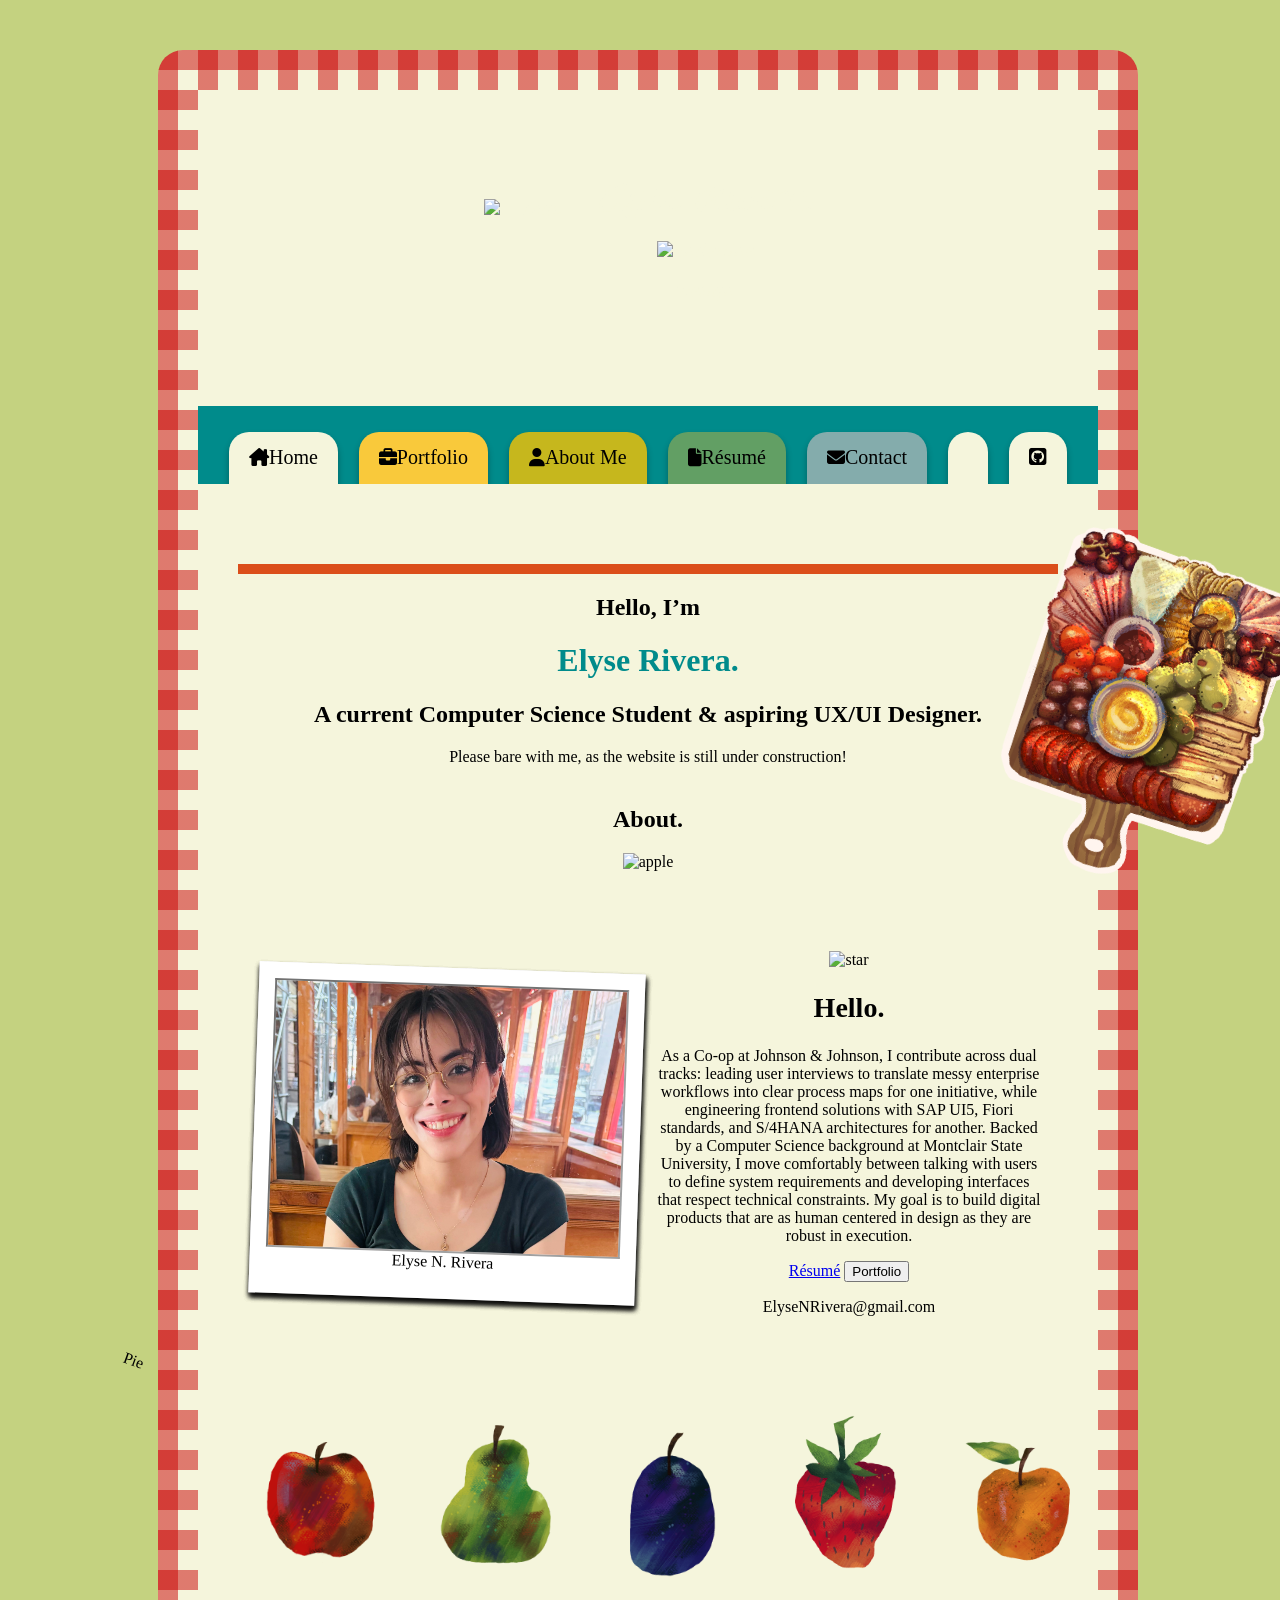
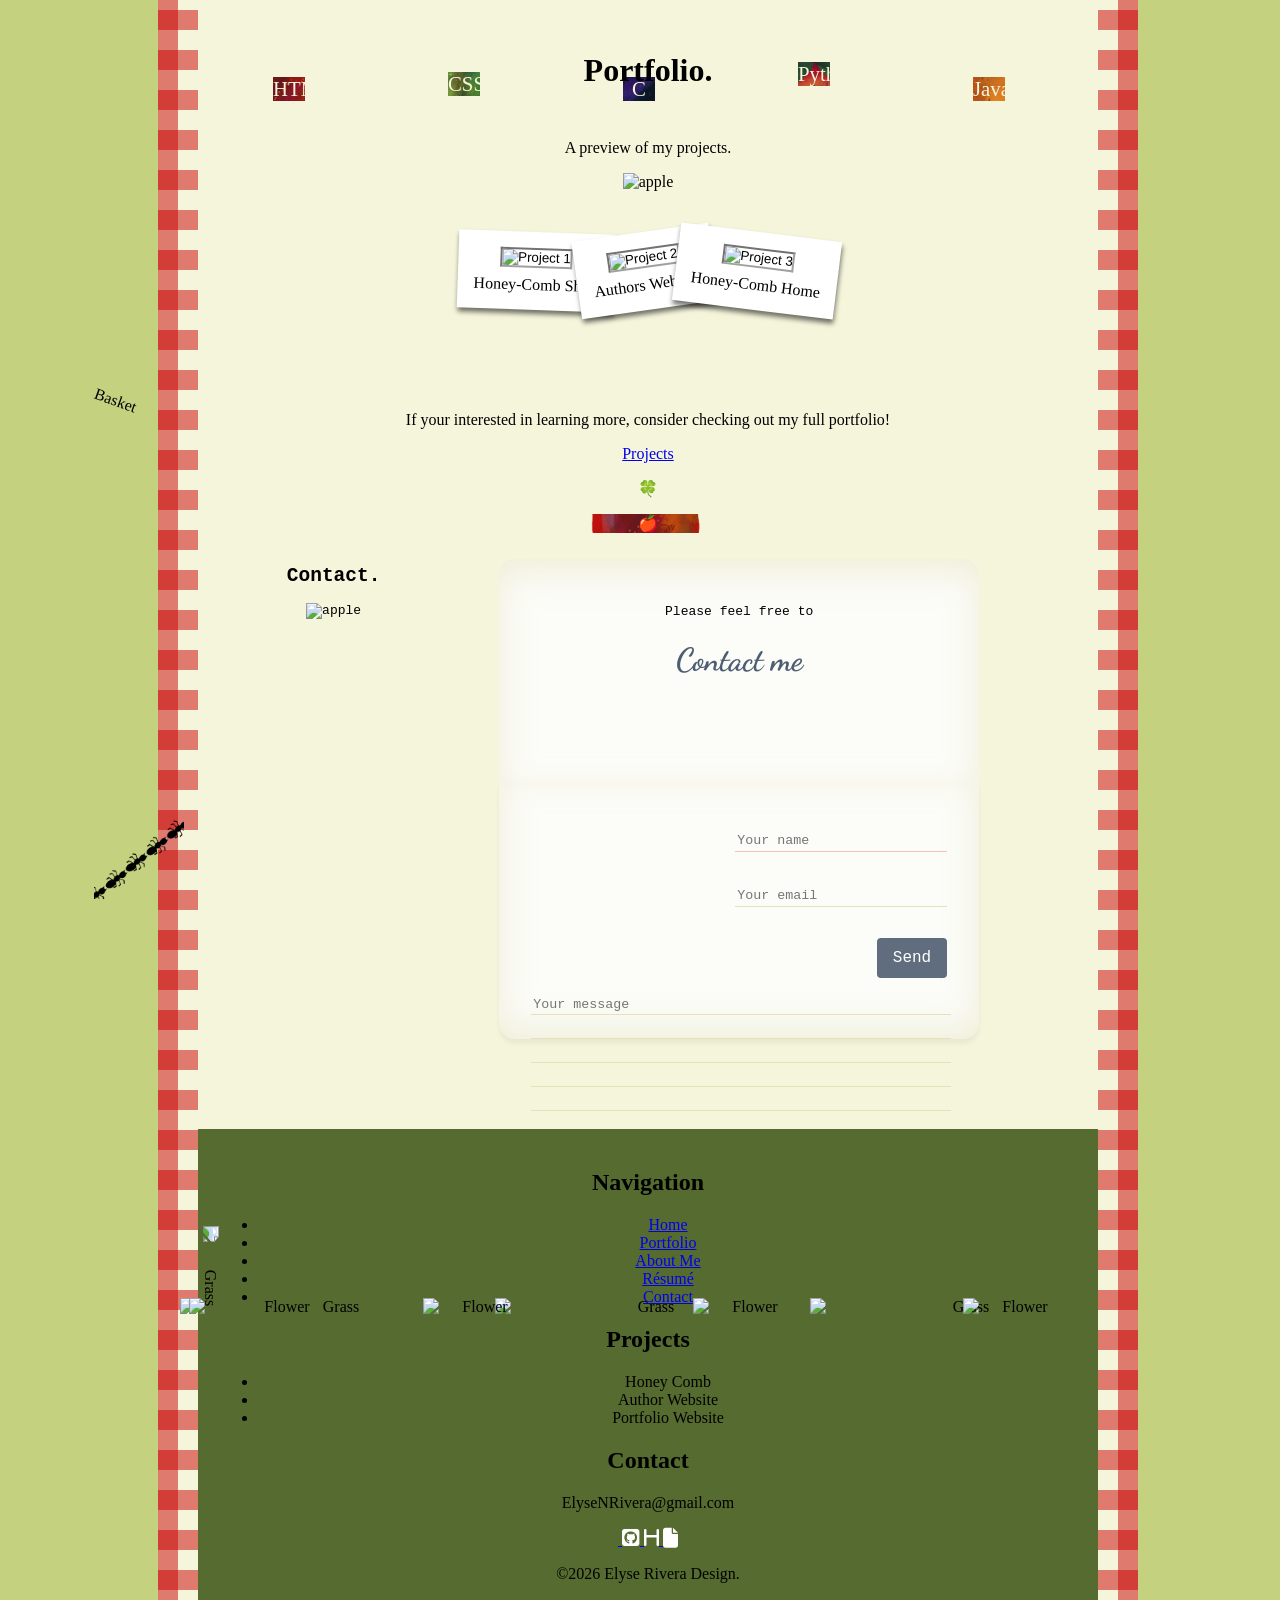
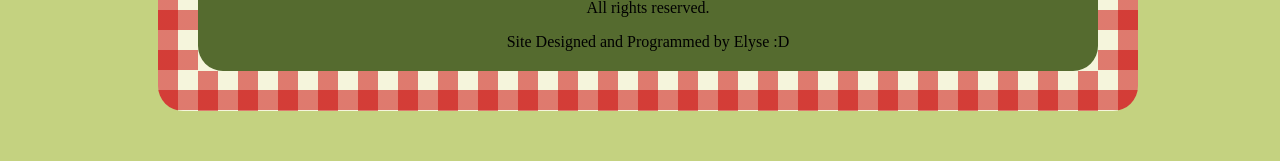
==== commit 1c765acd: "Website update 2-Still needs work" ====
--- a/index.html
+++ b/index.html
@@ -7,11 +7,13 @@
     <title>Elyse's Digital Cafe</title>
     <link href="style.css" rel="stylesheet"/>
     <link href="index_style.css" rel="stylesheet"/>
+    <script src="index.js" defer></script>
     <link rel="stylesheet" href="https://cdnjs.cloudflare.com/ajax/libs/font-awesome/6.5.0/css/all.min.css">
     <script src="https://kit.fontawesome.com/79377060bc.js" crossorigin="anonymous"></script>
     <link rel="preconnect" href="https://fonts.googleapis.com">
     <link rel="preconnect" href="https://fonts.gstatic.com" crossorigin>
-    <link href="https://fonts.googleapis.com/css2?family=Almendra+Display&family=Beau+Rivage&family=Caveat:wght@400..700&family=Eagle+Lake&family=Emilys+Candy&family=Henny+Penny&family=Kings&family=Metal+Mania&family=Mystery+Quest&family=Ole&family=Petit+Formal+Script&family=Romanesco&family=Uncial+Antiqua&family=UnifrakturMaguntia&display=swap" rel="stylesheet">
+    <link href="https://fonts.googleapis.com/css2?family=Almendra+Display&family=Beau+Rivage&family=Bonbon&family=Calistoga&family=Caveat:wght@400..700&family=EB+Garamond:ital,wght@0,400..800;1,400..800&family=Eagle+Lake&family=Emilys+Candy&family=Henny+Penny&family=Kings&family=Lora:ital,wght@0,400..700;1,400..700&family=Metal+Mania&family=Mystery+Quest&family=Ole&family=Pacifico&family=Petit+Formal+Script&family=Playwrite+IT+Moderna:wght@100..400&family=Romanesco&family=Schoolbell&family=Uncial+Antiqua&family=UnifrakturMaguntia&display=swap" rel="stylesheet">
+    <!-- <link href="https://fonts.googleapis.com/css2?family=Almendra+Display&family=Beau+Rivage&family=Caveat:wght@400..700&family=Eagle+Lake&family=Emilys+Candy&family=Henny+Penny&family=Kings&family=Metal+Mania&family=Mystery+Quest&family=Ole&family=Petit+Formal+Script&family=Romanesco&family=Uncial+Antiqua&family=UnifrakturMaguntia&display=swap" rel="stylesheet"> -->
 </head>
 <body>
     <div class = "main_menu" id = "borderimg">
@@ -19,26 +21,28 @@
             <!-- Header -->
             <div class="header">
                 <div class="title">
-                    <h1>Elyse's</h1>
-                    <img src="Site_images/Apple_Body1.PNG" alt="Logo">
-                    <h1>Website</h1>
-                </div>
-                <p>Welcome to Elyse's Website!</p>
+                    <img src="Site_images/Apple_Body2.PNG" alt="Logo">
+                    <div class="text-box">
+                        <h1>Elyse Rivera</h1>
+                        <img src="Site_images/Title_Decor.png" alt="Underline">
+                        <p>Design</p>
+                    </div>
+                </div>
             </div>
 
             <!-- Nav-Bar -->
             <nav class="navbar"> 
-                <a id="home" class="active" href="/index.html">
+                <a id="home current" class="active" href="/index.html">
                     <i class="fa-solid fa-house-chimney" style="font-size:18px;"></i>Home
                 </a>
-                <a id="portfolio" href="/port.html">
+                <a id="portfolio" href="https://brickcitybandit247.wixsite.com/elyseriveraportfolio">
                     <i class="fa-solid fa-briefcase" style="font-size:18px;"></i>Portfolio
                 </a>
                 <a id="about" href="/about-me.html">
                     <i class="fa-solid fa-user" style="font-size:18px;"></i>About Me
                 </a>
-                <a id="resume" href="/resume.html">
-                    <i class="fa-solid fa-file" style="font-size:18px;"></i>Resume
+                <a id="resume" href="/Site_images/Public Resume.pdf" download="Elyse_Rivera_Resume">
+                    <i class="fa-solid fa-file" style="font-size:18px;"></i>Résumé
                 </a>
                 <a id="contact" href="/contact.html">
                     <i class="fa-solid fa-envelope" style="font-size:18px;"></i>Contact
@@ -52,118 +56,200 @@
             </nav>
 
             <!-- Line bar at top of page -->
-             <div class="line"></div>
+             <!-- <div class="line"></div> -->
             <!-- Page Body -->
             <div class="page-body">
-                <h1 id="my_name">Hello, I’m Elyse.</h1>
-                <h1>An aspiring UX/UI developer.</h1>
-                <p>Lorem ipsum dolor sit amet consectetur adipisicing elit. Soluta nemo odio id, obcaecati, quos animi hic, beatae sunt quae maxime tempore exercitationem unde suscipit odit. Facilis repellat nulla dicta laudantium.</p>
-            </div>
-
-            <!-- Profile Photo -->
-             <div class="socials-wrapper">
-                <div class="profile_photo">
-                     <a href="Site_images/git_gradient.JPG" download>
-                         <figure> 
-                            <span class="photo_label3">Download Resume</span>
-                            <img src="Site_images/rez_gradient.JPG" alt="Project 1">
-                            <p class="about_logo" target="_blank" href="">
-                                <i class="fa-solid fa-file" style="font-size:2.5pc;color:white;"></i>
-                            </p>
-                             <figcaption>caption 1</figcaption>
+                <div class="line"></div>
+                <h2 id="sub" class="hello">Hello, I’m</h2>
+                <h1 id="my_name">Elyse Rivera.</h1>
+                <h2 id="sub">A current Computer Science Student & aspiring UX/UI Designer.</h1>
+                <p id="sub-sub">Please bare with me, as the website is still under construction!</p>
+            </div>
+            <div class="about-box">
+                <div class="about-title">
+                    <h2>About.</h2>
+                    <img src="Site_images/realistic_apple.png" alt="apple">
+                </div>
+                <!-- star 1 -->
+                <!-- <div class="star"></div> -->
+                <!-- Profile Photo -->
+                <div class="socials-wrapper">
+                    <div class="profile_photo">
+                        <a href="Site_images/git_gradient.JPG" download>
+                            <figure> 
+                                <span class="photo_label3">Download Resume</span>
+                                <img src="Site_images/rez_gradient.JPG" alt="Project 1">
+                                <p class="about_logo" target="_blank" href="">
+                                    <i class="fa-solid fa-file" style="font-size:2.5pc;color:white;"></i>
+                                </p>
+                                <figcaption>caption 1</figcaption>
+                            </figure>
+                        </a>
+                        <a target="_blank" href="https://github.com/Elyzzzar">
+                            <figure>
+                                <span class="photo_label2">Github</span>
+                                <img src="Site_images/git_gradient.JPG" alt="Project 2">
+                                <p class="about_logo" target="_blank" href="https://github.com/Elyzzzar">
+                                    <i class="fa-brands fa-square-github" style="font-size:2.5pc;color:white;"></i>
+                                </p>
+                                <figcaption>caption 2</figcaption>
+                            </figure>
+                        </a>
+                        <a target="_blank" href="https://www.linkedin.com/in/elyse-n-rivera-982820294/">
+                            <figure>
+                                <span class="photo_label1">Linkedin</span>
+                                <img src="Site_images/link_gradient.JPG" alt="Project 3">
+                                <p class="about_logo" target="_blank" href="https://www.linkedin.com/in/elyse-n-rivera-982820294/">
+                                    <i class="fa-brands fa-square-linkedin" style="font-size:2.5pc;color:white;"></i>
+                                </p>
+                                <figcaption>caption 3</figcaption>
+                            </figure>
+                        </a>
+                        <a>
+                            <figure>
+                                <span class="photo_label">Me</span>
+                                <img src="Site_images/profile_img.jpg" alt="Project 4">
+                                <figcaption>Elyse N. Rivera</figcaption>
+                            </figure>
+                        </a>
+                    </div>
+                    <section class="socials">
+                        <!-- star 2 -->
+                        <img class="star" src="Site_images/big_star.png" alt="star">
+                        <div class="hello_wrap">
+                            <h2>Hello.</h2>
+                        </div>
+                        <div class="bio_wrap">
+                            <p>As a Co-op at Johnson & Johnson, I contribute across dual tracks: leading user interviews to translate messy enterprise workflows into clear process maps for one initiative, while engineering frontend solutions with SAP UI5, Fiori standards, and S/4HANA architectures for another. Backed by a Computer Science background at Montclair State University, I move comfortably between talking with users to define system requirements and developing interfaces that respect technical constraints. My goal is to build digital products that are as human centered in design as they are robust in execution.</p>
+                            <div class="port-buttons">
+                                <!-- <button>Résumé</button> -->
+                                <a href="/Site_images/Public Resume.pdf" download="Elyse_Rivera_Resume">Résumé</a>
+                                <button id="port-right">Portfolio</button>
+                            </div>
+                            <p id="email">ElyseNRivera@gmail.com</p>
+                        </div>
+                    </section>
+                </div>
+
+                <!-- Fruit Attempt 3 -->
+                <!-- <div class="fruit">
+                    <div class="box" id="apple">
+                        <p>HTML</p>
+                    </div>
+                    <div class="box" id="pear">
+                        <p>CSS</p>
+                    </div>
+                    <div class="box" id="plum">
+                        <p>C</p>
+                    </div>
+                    <div class="box" id="straw">
+                        <p>Python</p>
+                    </div>
+                    <div class="box" id="orange">
+                        <p>Java</p>
+                    </div>
+                </div> -->
+                <div class="fruit">
+                    <div class="box">
+                        <img src="Site_images/apple.PNG" alt="apple" height="200" width="200">
+                        <p id="apple">HTML</p>
+                    </div>
+                    <div class="box">
+                        <img src="Site_images/pear.PNG" alt="pear" height="195" width="195">
+                        <p id="pear">CSS</p>
+                    </div>
+                    <div class="box">
+                        <img src="Site_images/plum.PNG" alt="plum" height="200" width="200">
+                        <p id="plum">C</p>
+                    </div>
+                    <div class="box">
+                        <img src="Site_images/strawberry.PNG" alt="strawberry" height="185" width="185">
+                        <p id="straw">Python</p>
+                    </div>
+                    <div class="box">
+                        <img src="Site_images/orange.PNG" alt="orange" height="200" width="200">
+                        <p id="orange">Java</p>
+                    </div>
+                </div>
+
+                
+            </div>
+
+
+
+            <!-- Project Photo Pile -->
+             <div class="project_box">
+                <div class="port_title_wrap">
+                    <!-- <div class="side_decor">
+                        <img class="ladybug" src="Site_images/Ladybug.png" alt="">
+                        <img class="twin-stars" src="Site_images/Twin-Stars.png" alt="">
+                    </div> -->
+                    <div class="port_title">
+                        <h3 id="project_title">Portfolio.</h3>
+                        <p id="project_subtitle">A preview of my projects.</p>
+                    </div>
+                    <img class="big_apple" src="Site_images/transparent_apple2.png" alt="apple">
+                    
+                    <div class="photo_pile">
+                        <button popovertarget="photo1">
+                            <figure> 
+                                <img src="Site_images/HC_Preview2.png" alt="Project 1">
+                                <figcaption>Honey-Comb Shop</figcaption>
+                            </figure>
+                        </button>
+                        <button popovertarget="photo2">
+                            <figure> 
+                                <img src="Site_images/PU_Preview3.png" alt="Project 2">
+                                <figcaption>Authors Website</figcaption>
+                            </figure>
+                        </button>
+                        <button popovertarget="photo3">
+                            <figure> 
+                                <img src="Site_images/HC_Preview.png" alt="Project 3">
+                                <figcaption>Honey-Comb Home</figcaption>
+                            </figure>
+                        </button>
+                    </div>
+                    <div class="popovers">
+                        <figure popover id="photo1"> 
+                                <img src="Site_images/HC_Preview2.png" alt="Project 1">
+                                <figcaption>Honey-Comb Shop</figcaption>
                         </figure>
-                    </a>
-                    <a target="_blank" href="https://github.com/Elyzzzar">
-                        <figure>
-                            <span class="photo_label2">Github</span>
-                            <img src="Site_images/git_gradient.JPG" alt="Project 2">
-                            <p class="about_logo" target="_blank" href="https://github.com/Elyzzzar">
-                                <i class="fa-brands fa-square-github" style="font-size:2.5pc;color:white;"></i>
-                            </p>
-                            <figcaption>caption 2</figcaption>
+                        <figure popover id="photo2"> 
+                                <img src="Site_images/PU_Preview3.png" alt="Project 2">
+                                <figcaption>Authors Website</figcaption>
                         </figure>
-                    </a>
-                    <a target="_blank" href="https://www.linkedin.com/in/elyse-n-rivera-982820294/">
-                        <figure>
-                            <span class="photo_label1">Linkedin</span>
-                            <img src="Site_images/link_gradient.JPG" alt="Project 3">
-                            <p class="about_logo" target="_blank" href="https://www.linkedin.com/in/elyse-n-rivera-982820294/">
-                                <i class="fa-brands fa-square-linkedin" style="font-size:2.5pc;color:white;"></i>
-                            </p>
-                            <figcaption>caption 3</figcaption>
+                        <figure popover id="photo3"> 
+                                <img src="Site_images/HC_Preview.png" alt="Project 3">
+                                <figcaption>Honey-Comb Home</figcaption>
                         </figure>
-                    </a>
-                    <a>
-                        <figure>
-                            <span class="photo_label">Me</span>
-                            <img src="Site_images/profile_img.jpg" alt="Project 4">
-                            <figcaption>caption 4</figcaption>
-                        </figure>
-                    </a>
-                </div>
-                    <section class="socials">
-                        <h2>About Me</h2>
-                            <p>Lorem ipsum dolor sit amet consectetur, adipisicing elit. Maxime ad enim velit cum eligendi odio provident, similique ipsum ea repellat, earum voluptatibus id repudiandae rerum pariatur nemo reprehenderit quam quas!</p>
-                    </section>
-            </div>
-
-
-             <!-- Fruit Attempt 3 -->
-            <div class="fruit">
-                <div class="box" id="apple">
-                    <p>HTML</p>
-                </div>
-                <div class="box" id="pear">
-                    <p>CSS</p>
-                </div>
-                <div class="box" id="plum">
-                    <p>C</p>
-                </div>
-                <div class="box" id="straw">
-                    <p>Python</p>
-                </div>
-                <div class="box" id="orange">
-                    <p>Java</p>
-                </div>
-            </div>
-
-            <!-- Project Photo Pile -->
-            <h3 id="project_title">My Projects</h3>
-            <div class="photo_pile">
-                <button popovertarget="photo1">
-                    <figure> 
-                        <img src="Site_images/jerry.jpeg" alt="Project 1">
-                        <figcaption>caption 1</figcaption>
-                    </figure>
-                </button>
-                <button popovertarget="photo2">
-                    <figure> 
-                        <img src="Site_images/greg.jpeg" alt="Project 2">
-                        <figcaption>caption 2</figcaption>
-                    </figure>
-                </button>
-                <button popovertarget="photo3">
-                    <figure> 
-                        <img src="Site_images/fred.jpeg" alt="Project 3">
-                        <figcaption>caption 3</figcaption>
-                    </figure>
-                </button>
-            </div>
-
-            <div class="popovers">
-                 <figure popover id="photo1"> 
-                        <img src="Site_images/jerry.jpeg" alt="Project 1">
-                        <figcaption>Big caption 1</figcaption>
-                </figure>
-                 <figure popover id="photo2"> 
-                        <img src="Site_images/greg.jpeg" alt="Project 2">
-                        <figcaption>Big caption 2</figcaption>
-                </figure>
-                <figure popover id="photo3"> 
-                        <img src="Site_images/fred.jpeg" alt="Project 3">
-                        <figcaption>Big caption 3</figcaption>
-                </figure>
-            </div>
+                    </div>
+                </div>
+            </div>
+            <div class="learn-box">
+                <div class="learn-more">
+                    <!-- <div class="side-decor">
+                        <img id="curly-arrow" src="Site_images/learn_more1.png" alt="arrow">
+                    </div> -->
+                    <div class="project-content">
+                        <p>If your interested in learning more, consider checking out my full portfolio!</p>
+                        <a id="project-button" href="https://brickcitybandit247.wixsite.com/elyseriveraportfolio">Projects</a>
+                        <!-- <p id="apple">&#127822</p> -->
+                        <!-- <img id="curly-arrow" src="Site_images/Curly-Arrow.png" alt="arrow"> -->
+                        <!-- <img id="polka-stars" src="Site_images/Polka-Stars.png" alt="polkadot stars"> -->
+                        <p id="four-leaf">&#127808</p>
+                        <p id="apple">&#127822</p>
+                        <!-- <div class="side-decor">
+                            <p id="four-leaf">&#127808</p>
+                            <p id="apple">&#127822</p>
+                            <img id="polka-stars" src="Site_images/Polka-Stars.png" alt="polkadot stars">
+                            <img id="curly-arrow" src="Site_images/learn_more1.png" alt="arrow">
+                        </div> -->
+                    </div>
+                    <!-- <p>consider checking out my full portfolio!</p> -->
+                </div>
+            </div>
+              
 
             <!-- Side Food -->
             <div class="picnic-container">
@@ -172,31 +258,50 @@
                 <img id="chac" src="Site_images/Chac_Board.PNG" alt="Charcuterie Board">
             </div>
 
-            <p class="contact-statement">If you have any inquiries, please feel free to reach out.</p>
+            <!-- <p class="contact-statement">If you have any inquiries, please feel free to reach out.</p> -->
 
             <!-- Tester contact Home page letter -->
             <!-- <small>Enter message (optional) and click button "Send"</small> -->
             <div class="wrapper_centered">
-                <form action="https://api.web3forms.com/submit" method="POST" class="letter">
-                    <div class="side">
-                        <h1 class="main_title">Contact me</h1>
-                        <p>
-                            <textarea name="message" placeholder="Your message" required></textarea>
-                        </p>
-                    </div>
-                    <input type="hidden" name="access_key">
-                    <div class="side">
-                        <p>
-                            <input type="text" name="name" placeholder="Your name" required>
-                        </p>
-                        <p>
-                            <input type="email" name="email" placeholder="Your email" required>
-                        </p>
-                        <p>
-                            <button type="submit" id="sendLetter">Send</button>
-                        </p>
-                    </div>
-                </form>
+                <div class="contact-title">
+                    <h2>Contact.</h2>
+                    <img src="Site_images/realistic_apple.png" alt="apple">
+                </div>
+                <div class="letter-wrapper">
+                    <form action="https://api.web3forms.com/submit" method="POST" class="letter">
+                        <div class="side">
+                            <p class="subtitle">Please feel free to</p>
+                            <h1 class="main_title">Contact me</h1>
+                            <!-- <p>
+                                <textarea name="message" placeholder="Your message" required></textarea>
+                            </p> -->
+                        </div>
+                        <input type="hidden" name="access_key" value="dea39637-31e4-4596-b29b-058694e1189c">
+                        <input type="checkbox" name="botcheck" class="hidden" style="display: none;">
+                        <div class="side">
+                            <div class="split left">
+                                <div class="centered">
+                                    <p>
+                                        <input type="text" name="name" placeholder="Your name" required>
+                                    </p>
+                                    <p>
+                                        <input type="email" name="email" placeholder="Your email" required>
+                                    </p>
+                                    <p>
+                                        <button type="submit" id="sendLetter">Send</button>
+                                    </p>
+                                </div>
+                            </div>
+                            <div class="split right">
+                                <div class="centered">
+                                    <p>
+                                        <textarea name="message" placeholder="Your message" required></textarea>
+                                    </p>
+                                </div>
+                            </div>
+                        </div>
+                    </form>
+                </div>
             </div>
 
 
@@ -237,8 +342,73 @@
             </div> -->
 
             <!-- Footer -->
-            <div class="footer"> 
-                <p>&copy; 2025 Elyse's Website. All rights reserved.</p>
+            <footer class="footer"> 
+                <div class="foot_wrap">
+                    <!-- Navigation -->
+                    <div class="column">
+                        <h2 class="Title">Navigation</h2>
+                        <ul>
+                            <li>
+                                <a href="/index.html">Home</a>
+                            </li>
+                            <li>
+                                <a href="https://brickcitybandit247.wixsite.com/elyseriveraportfolio">Portfolio</a>
+                            </li>
+                            <li>
+                                <a href="/about-me.html">About Me</a>
+                            </li>
+                            <li>
+                                <a href="/Site_images/Public Resume.pdf" download="Elyse_Rivera_Resume">Résumé</a>        
+                            </li>
+                            <li>    
+                                <a href="/contact.html">Contact</a>
+                            </li>
+                        </ul>
+                    </div>
+                    <!-- Projects -->
+                    <div class="column">
+                        <h2 class="Title">Projects</h2>
+                        <ul>
+                            <li>Honey Comb</li>
+                            <li>Author Website</li>
+                            <li>Portfolio Website</li>
+                        </ul>
+                    </div>
+                    <!-- Contact -->
+                    <div class="column">
+                        <h2 class="Title">Contact</h2>
+                        <p id="my_email">ElyseNRivera@gmail.com</p>
+                        <div class="outside_links">
+                            <a target="_blank" href="https://www.linkedin.com/in/elyse-n-rivera-982820294/">
+                                <i class="fa-brands fa-square-linkedin" style="font-size:20px; color:white;"></i>
+                            </a>
+                            <a target="_blank" href="https://github.com/Elyzzzar">
+                                <i class="fa-brands fa-square-github" style="font-size:20px; color:white;"></i>
+                            </a>
+                            <a target="_blank" href="https://montclair.joinhandshake.com/profiles/elyserivera">
+                                <i class="fa-solid fa-h" style="font-size:20px; color:white;"></i>
+                            </a>
+                            <!-- <a target="_blank" href="">
+                                <i class="fa-solid fa-file" style="font-size:20px; color:white;"></i>
+                            </a> -->
+                             <a target="_blank" href="/Site_images/Public Resume.pdf" download="Elyse_Rivera_Resume">
+                                <i class="fa-solid fa-file" style="font-size:20px; color:white;"></i>
+                            </a>
+                        </div>
+                    </div>
+                    <!-- Rights reserved -->
+                    <div class="column">
+                        <p id="copyright">©2026 Elyse Rivera Design.</p>
+                        <p id="rights">All rights reserved.</p>
+                        <div class="apple_logo"></div>
+                    </div>
+                </div>
+                <div class="credit">
+                    Site Designed and Programmed by Elyse :D
+                </div>
+
+                <!-- Original Footer content -->
+                <!-- <p>&copy; 2025 Elyse's Website. All rights reserved.</p>
                 <p>Site Design by Elyse :D</p>
                 <div>
                     <a target="_blank" href="https://www.linkedin.com/in/elyse-n-rivera-982820294/">
@@ -247,8 +417,8 @@
                     <a target="_blank" href="https://github.com/Elyzzzar">
                         <i class="fa-brands fa-square-github" style="font-size:20px; color:black;"></i>
                     </a>
-                </div>
-            </div>
+                </div> -->
+            </footer>
         </main>
     </div>
 </body>
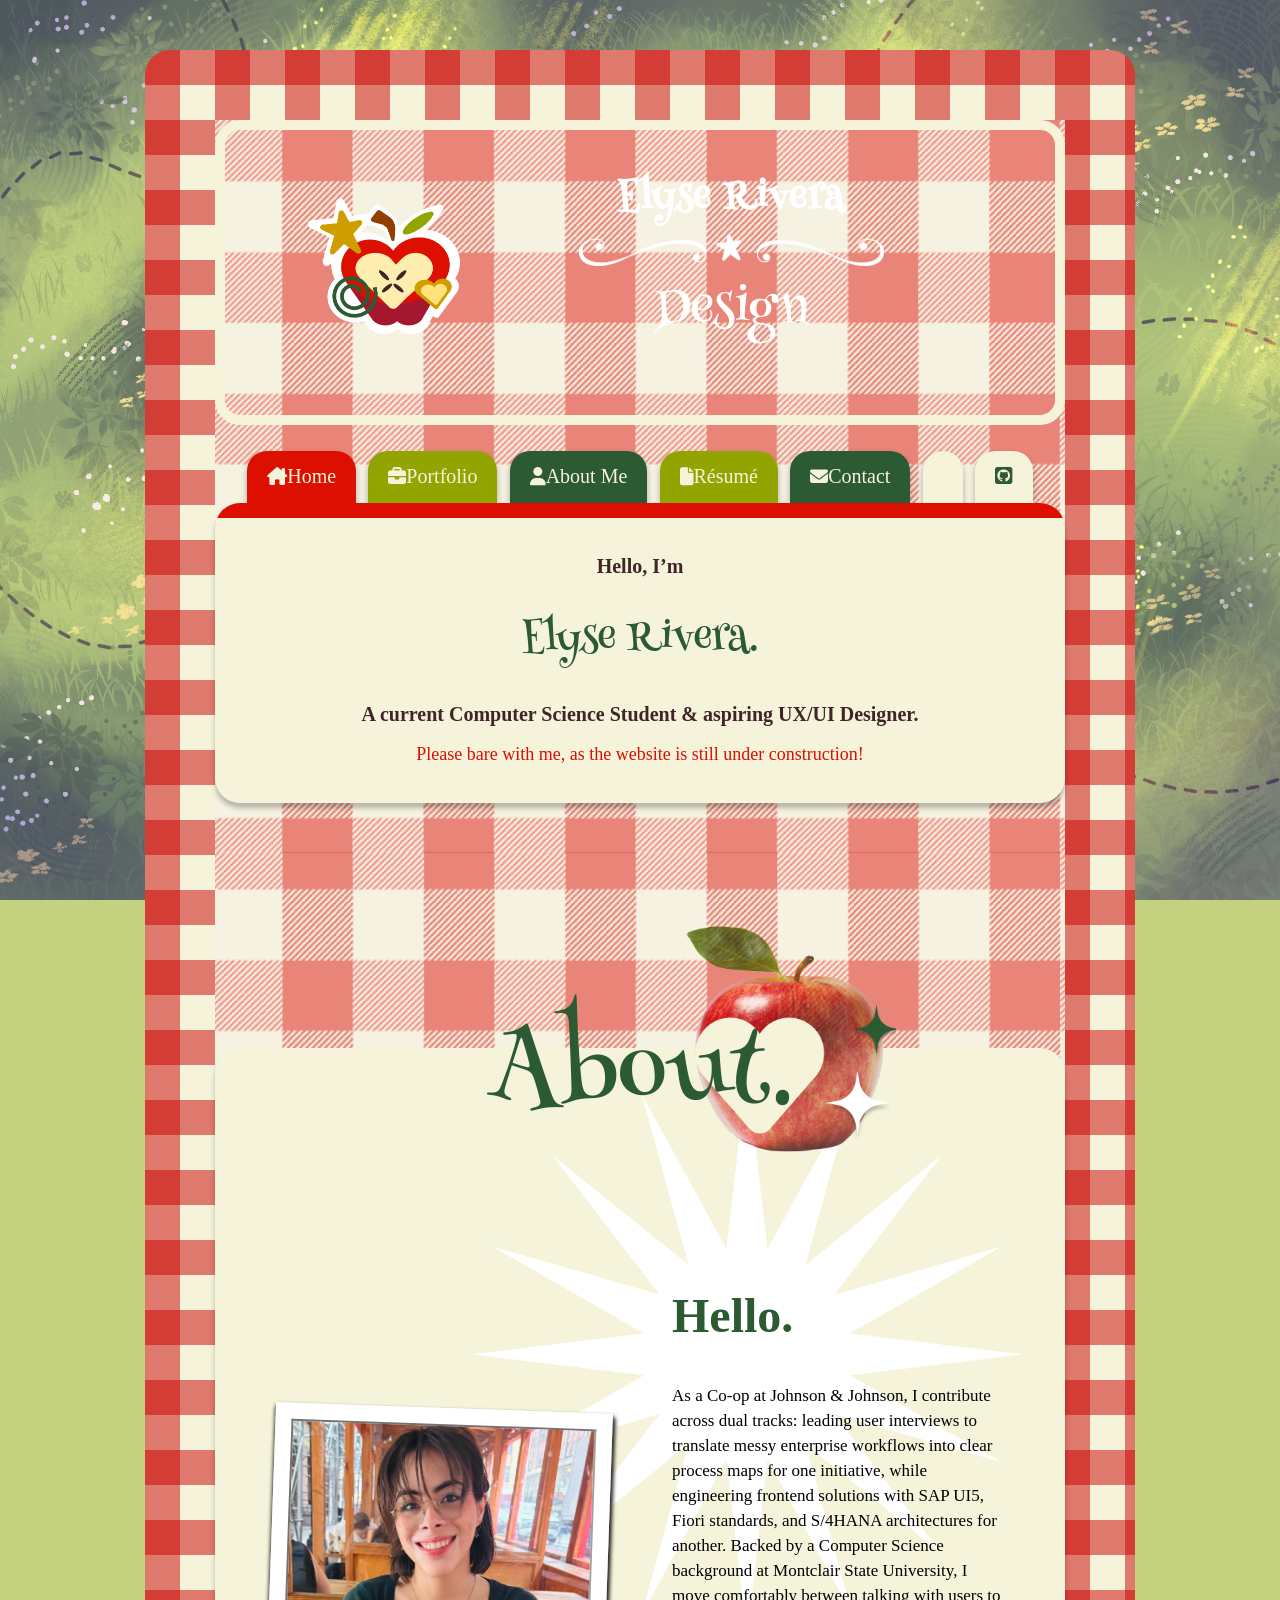
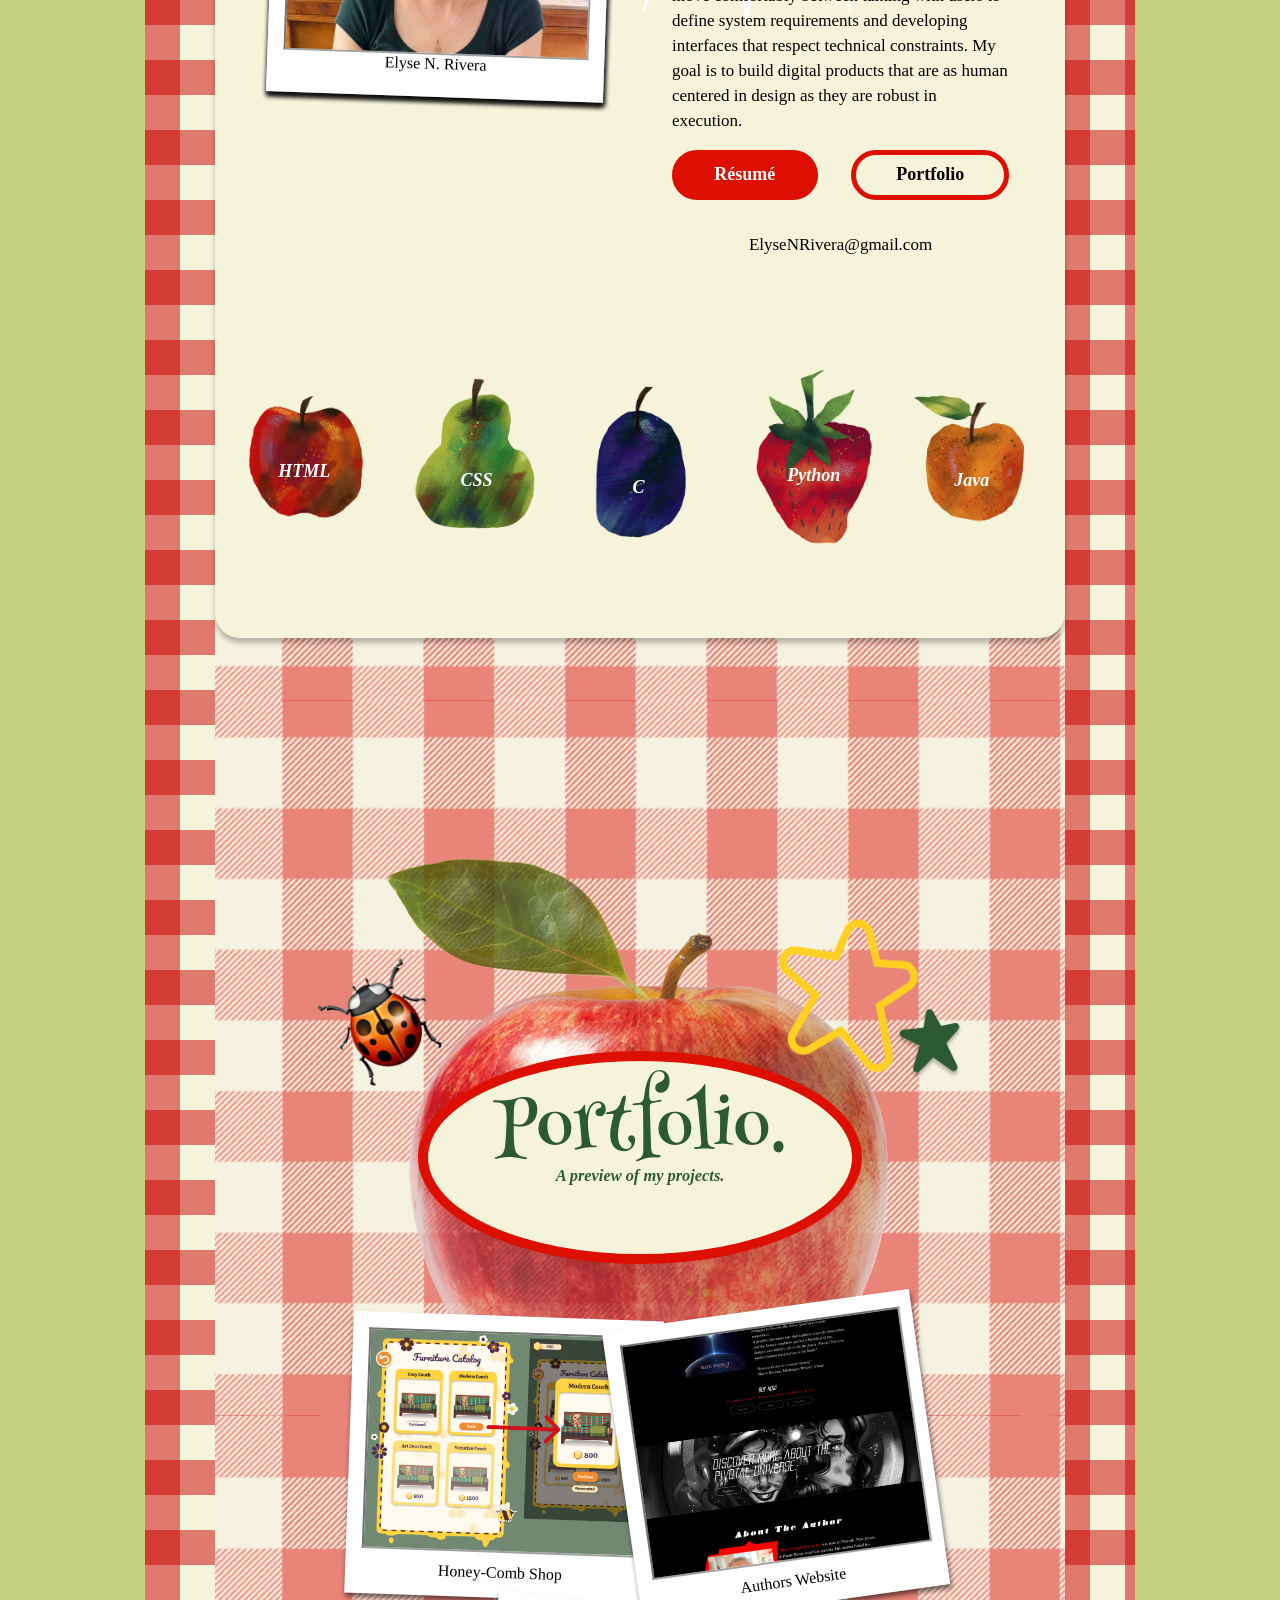
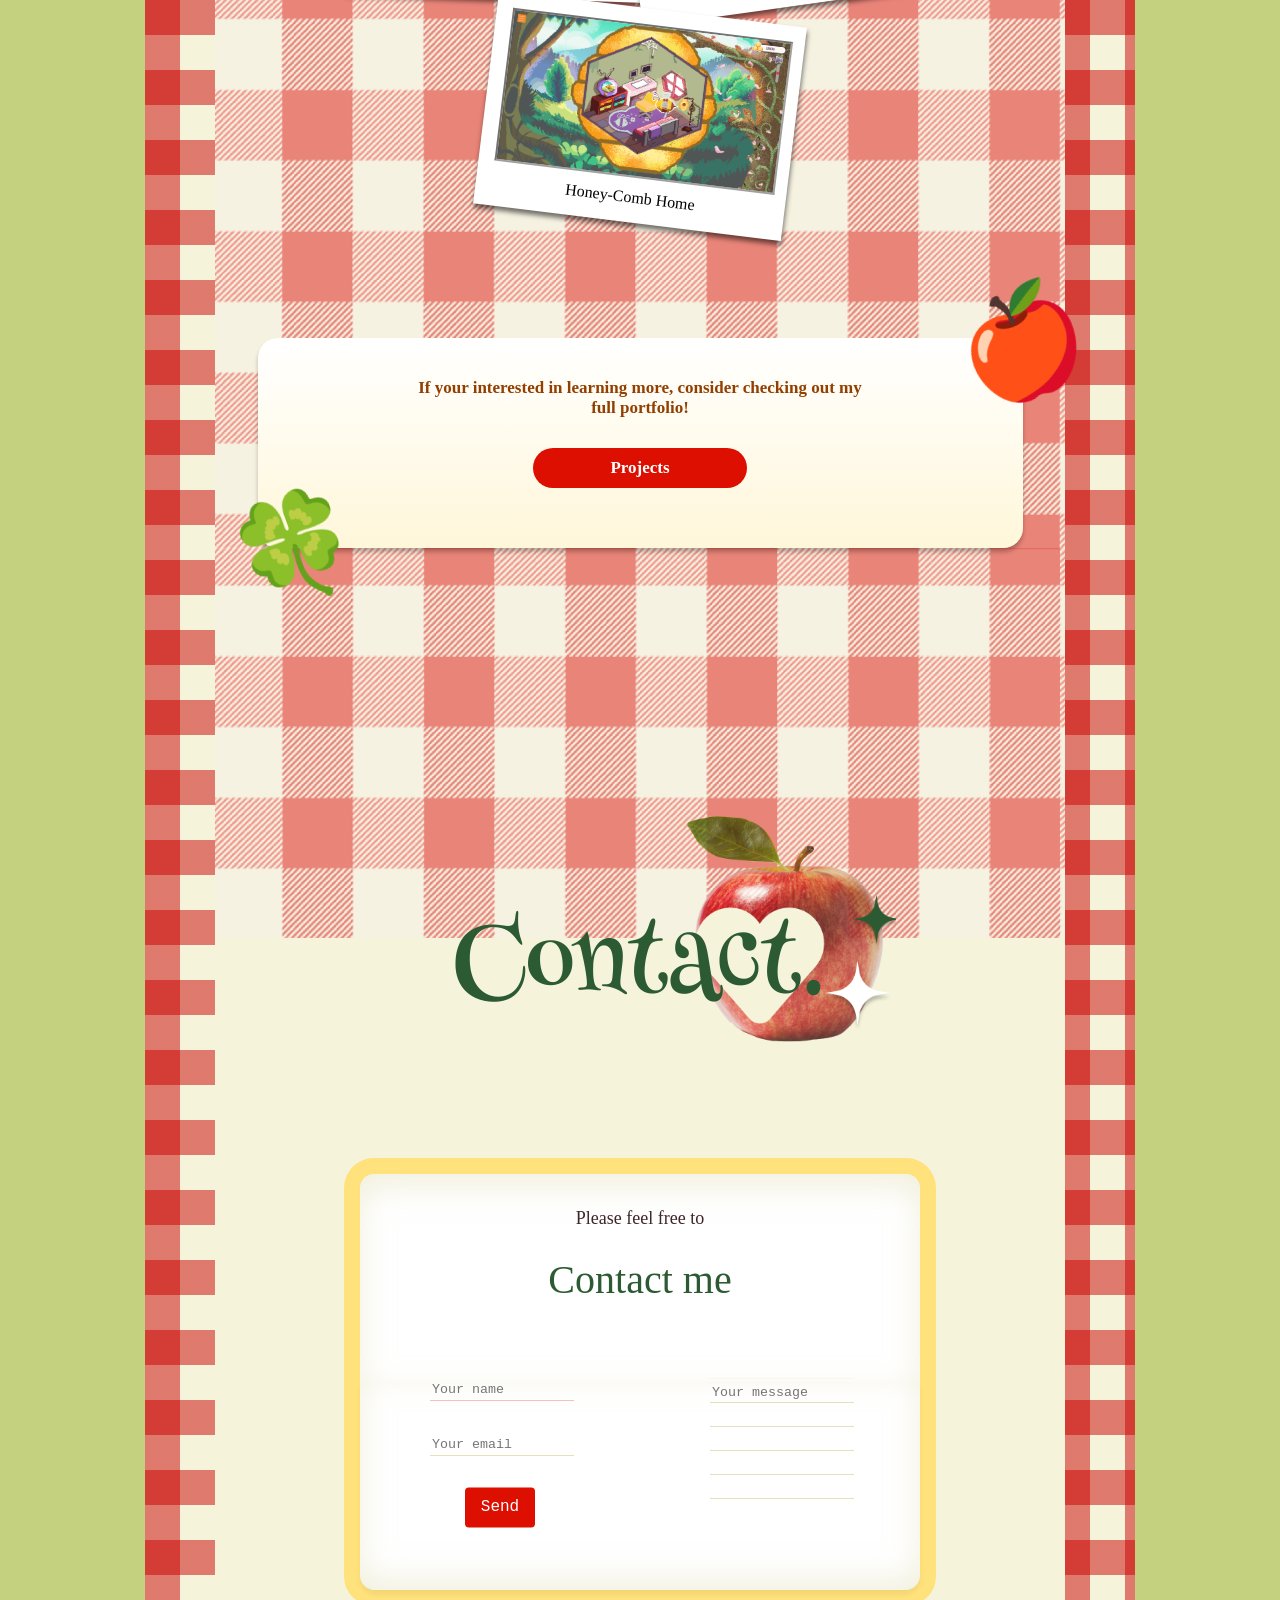
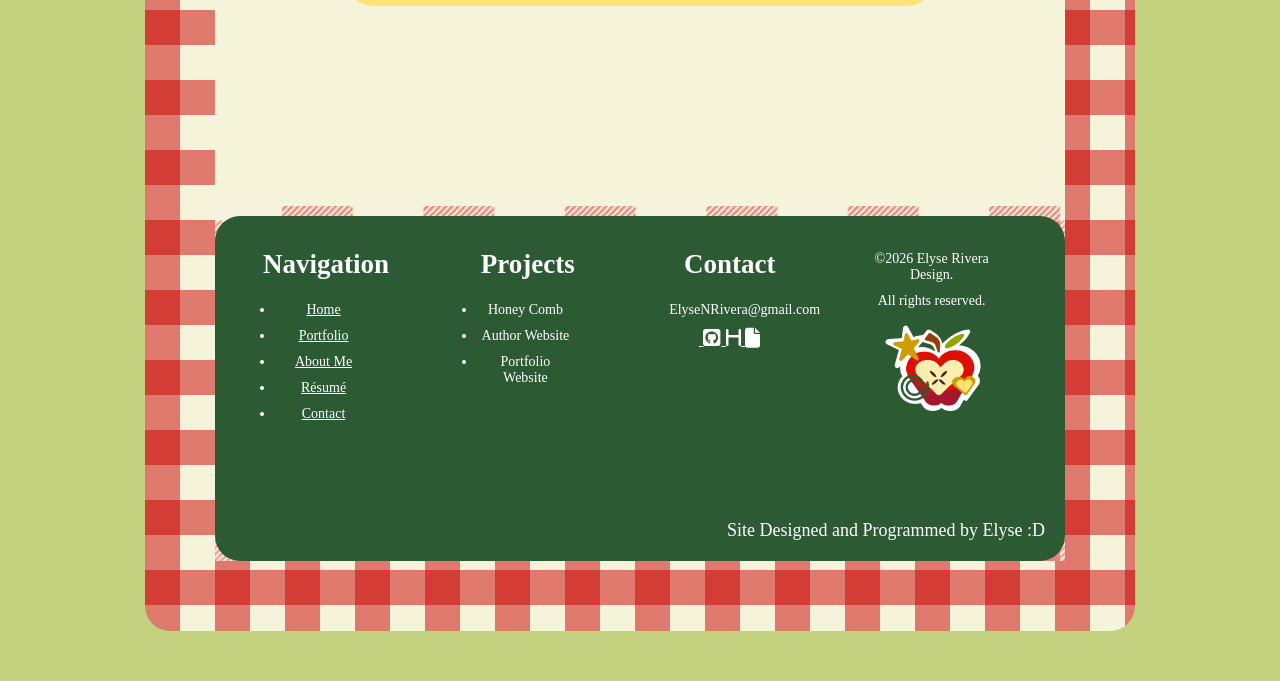
==== commit 16f0a122: "Images fix" ====
--- a/index.html
+++ b/index.html
@@ -21,10 +21,10 @@
             <!-- Header -->
             <div class="header">
                 <div class="title">
-                    <img src="Site_images/Apple_Body2.PNG" alt="Logo">
+                    <img src="./Site_images/Apple_Body2.png" alt="Logo">
                     <div class="text-box">
                         <h1>Elyse Rivera</h1>
-                        <img src="Site_images/Title_Decor.png" alt="Underline">
+                        <img src="./Site_images/Title_Decor.png" alt="Underline">
                         <p>Design</p>
                     </div>
                 </div>
@@ -41,7 +41,7 @@
                 <a id="about" href="/about-me.html">
                     <i class="fa-solid fa-user" style="font-size:18px;"></i>About Me
                 </a>
-                <a id="resume" href="/Site_images/Public Resume.pdf" download="Elyse_Rivera_Resume">
+                <a id="resume" href="./Site_images/Public Resume.pdf" download="Elyse_Rivera_Resume">
                     <i class="fa-solid fa-file" style="font-size:18px;"></i>Résumé
                 </a>
                 <a id="contact" href="/contact.html">
@@ -68,17 +68,17 @@
             <div class="about-box">
                 <div class="about-title">
                     <h2>About.</h2>
-                    <img src="Site_images/realistic_apple.png" alt="apple">
+                    <img src="./Site_images/realistic_apple.png" alt="apple">
                 </div>
                 <!-- star 1 -->
                 <!-- <div class="star"></div> -->
                 <!-- Profile Photo -->
                 <div class="socials-wrapper">
                     <div class="profile_photo">
-                        <a href="Site_images/git_gradient.JPG" download>
+                        <a href="./Site_images/git_gradient.JPG" download>
                             <figure> 
                                 <span class="photo_label3">Download Resume</span>
-                                <img src="Site_images/rez_gradient.JPG" alt="Project 1">
+                                <img src="./Site_images/rez_gradient.JPG" alt="Project 1">
                                 <p class="about_logo" target="_blank" href="">
                                     <i class="fa-solid fa-file" style="font-size:2.5pc;color:white;"></i>
                                 </p>
@@ -88,7 +88,7 @@
                         <a target="_blank" href="https://github.com/Elyzzzar">
                             <figure>
                                 <span class="photo_label2">Github</span>
-                                <img src="Site_images/git_gradient.JPG" alt="Project 2">
+                                <img src="./Site_images/git_gradient.JPG" alt="Project 2">
                                 <p class="about_logo" target="_blank" href="https://github.com/Elyzzzar">
                                     <i class="fa-brands fa-square-github" style="font-size:2.5pc;color:white;"></i>
                                 </p>
@@ -98,7 +98,7 @@
                         <a target="_blank" href="https://www.linkedin.com/in/elyse-n-rivera-982820294/">
                             <figure>
                                 <span class="photo_label1">Linkedin</span>
-                                <img src="Site_images/link_gradient.JPG" alt="Project 3">
+                                <img src="./Site_images/link_gradient.JPG" alt="Project 3">
                                 <p class="about_logo" target="_blank" href="https://www.linkedin.com/in/elyse-n-rivera-982820294/">
                                     <i class="fa-brands fa-square-linkedin" style="font-size:2.5pc;color:white;"></i>
                                 </p>
@@ -108,14 +108,14 @@
                         <a>
                             <figure>
                                 <span class="photo_label">Me</span>
-                                <img src="Site_images/profile_img.jpg" alt="Project 4">
+                                <img src="./Site_images/profile_img.jpg" alt="Project 4">
                                 <figcaption>Elyse N. Rivera</figcaption>
                             </figure>
                         </a>
                     </div>
                     <section class="socials">
                         <!-- star 2 -->
-                        <img class="star" src="Site_images/big_star.png" alt="star">
+                        <img class="star" src="./Site_images/big_star.png" alt="star">
                         <div class="hello_wrap">
                             <h2>Hello.</h2>
                         </div>
@@ -123,7 +123,7 @@
                             <p>As a Co-op at Johnson & Johnson, I contribute across dual tracks: leading user interviews to translate messy enterprise workflows into clear process maps for one initiative, while engineering frontend solutions with SAP UI5, Fiori standards, and S/4HANA architectures for another. Backed by a Computer Science background at Montclair State University, I move comfortably between talking with users to define system requirements and developing interfaces that respect technical constraints. My goal is to build digital products that are as human centered in design as they are robust in execution.</p>
                             <div class="port-buttons">
                                 <!-- <button>Résumé</button> -->
-                                <a href="/Site_images/Public Resume.pdf" download="Elyse_Rivera_Resume">Résumé</a>
+                                <a href="./Site_images/Public Resume.pdf" download="Elyse_Rivera_Resume">Résumé</a>
                                 <button id="port-right">Portfolio</button>
                             </div>
                             <p id="email">ElyseNRivera@gmail.com</p>
@@ -151,23 +151,23 @@
                 </div> -->
                 <div class="fruit">
                     <div class="box">
-                        <img src="Site_images/apple.PNG" alt="apple" height="200" width="200">
+                        <img src="./Site_images/apple.PNG" alt="apple" height="200" width="200">
                         <p id="apple">HTML</p>
                     </div>
                     <div class="box">
-                        <img src="Site_images/pear.PNG" alt="pear" height="195" width="195">
+                        <img src="./Site_images/pear.PNG" alt="pear" height="195" width="195">
                         <p id="pear">CSS</p>
                     </div>
                     <div class="box">
-                        <img src="Site_images/plum.PNG" alt="plum" height="200" width="200">
+                        <img src="./Site_images/plum.PNG" alt="plum" height="200" width="200">
                         <p id="plum">C</p>
                     </div>
                     <div class="box">
-                        <img src="Site_images/strawberry.PNG" alt="strawberry" height="185" width="185">
+                        <img src="./Site_images/strawberry.PNG" alt="strawberry" height="185" width="185">
                         <p id="straw">Python</p>
                     </div>
                     <div class="box">
-                        <img src="Site_images/orange.PNG" alt="orange" height="200" width="200">
+                        <img src="./Site_images/orange.PNG" alt="orange" height="200" width="200">
                         <p id="orange">Java</p>
                     </div>
                 </div>
@@ -188,39 +188,39 @@
                         <h3 id="project_title">Portfolio.</h3>
                         <p id="project_subtitle">A preview of my projects.</p>
                     </div>
-                    <img class="big_apple" src="Site_images/transparent_apple2.png" alt="apple">
+                    <img class="big_apple" src="./Site_images/transparent_apple2.png" alt="apple">
                     
                     <div class="photo_pile">
                         <button popovertarget="photo1">
                             <figure> 
-                                <img src="Site_images/HC_Preview2.png" alt="Project 1">
+                                <img src="./Site_images/HC_Preview2.png" alt="Project 1">
                                 <figcaption>Honey-Comb Shop</figcaption>
                             </figure>
                         </button>
                         <button popovertarget="photo2">
                             <figure> 
-                                <img src="Site_images/PU_Preview3.png" alt="Project 2">
+                                <img src="./Site_images/PU_Preview3.png" alt="Project 2">
                                 <figcaption>Authors Website</figcaption>
                             </figure>
                         </button>
                         <button popovertarget="photo3">
                             <figure> 
-                                <img src="Site_images/HC_Preview.png" alt="Project 3">
+                                <img src="./Site_images/HC_Preview.png" alt="Project 3">
                                 <figcaption>Honey-Comb Home</figcaption>
                             </figure>
                         </button>
                     </div>
                     <div class="popovers">
                         <figure popover id="photo1"> 
-                                <img src="Site_images/HC_Preview2.png" alt="Project 1">
+                                <img src="./Site_images/HC_Preview2.png" alt="Project 1">
                                 <figcaption>Honey-Comb Shop</figcaption>
                         </figure>
                         <figure popover id="photo2"> 
-                                <img src="Site_images/PU_Preview3.png" alt="Project 2">
+                                <img src="./Site_images/PU_Preview3.png" alt="Project 2">
                                 <figcaption>Authors Website</figcaption>
                         </figure>
                         <figure popover id="photo3"> 
-                                <img src="Site_images/HC_Preview.png" alt="Project 3">
+                                <img src="./Site_images/HC_Preview.png" alt="Project 3">
                                 <figcaption>Honey-Comb Home</figcaption>
                         </figure>
                     </div>
@@ -253,9 +253,9 @@
 
             <!-- Side Food -->
             <div class="picnic-container">
-                <img id="picnic" src="Site_images/basket_border.PNG" alt="Basket">
-                <img id="pie" src="Site_images/pie5.PNG" alt="Pie">
-                <img id="chac" src="Site_images/Chac_Board.PNG" alt="Charcuterie Board">
+                <img id="picnic" src="./Site_images/basket_border.PNG" alt="Basket">
+                <img id="pie" src="./Site_images/pie5.PNG" alt="Pie">
+                <img id="chac" src="./Site_images/Chac_Board.PNG" alt="Charcuterie Board">
             </div>
 
             <!-- <p class="contact-statement">If you have any inquiries, please feel free to reach out.</p> -->
@@ -265,7 +265,7 @@
             <div class="wrapper_centered">
                 <div class="contact-title">
                     <h2>Contact.</h2>
-                    <img src="Site_images/realistic_apple.png" alt="apple">
+                    <img src="./Site_images/realistic_apple.png" alt="apple">
                 </div>
                 <div class="letter-wrapper">
                     <form action="https://api.web3forms.com/submit" method="POST" class="letter">
@@ -308,24 +308,24 @@
 
             <!-- Grass -->
             <div class="grass-container">
-                <img id="grass" src="Site_images/grass2.gif" alt="Grass">
-                <img id="grass2" src="Site_images/grass2.gif" alt="Grass">
-                <img id="grass3" src="Site_images/grass2.gif" alt="Grass">
-                <img id="grass4" src="Site_images/grass3.gif" alt="Grass">
+                <img id="grass" src="./Site_images/grass2.gif" alt="Grass">
+                <img id="grass2" src="./Site_images/grass2.gif" alt="Grass">
+                <img id="grass3" src="./Site_images/grass2.gif" alt="Grass">
+                <img id="grass4" src="./Site_images/grass3.gif" alt="Grass">
             </div>
 
             <!-- Flowers -->
             <div class="flowers-container">
-                <img id="flower" src="Site_images/stem_flowers1.gif" alt="Flower">
-                <img id="flower2" src="Site_images/stem_flowers2.gif" alt="Flower">
-                <img id="flower3" src="Site_images/stem_flowers3.gif" alt="Flower">
-                <img id="flower4" src="Site_images/sun_flowers.gif" alt="Flower">
+                <img id="flower" src="./Site_images/stem_flowers1.gif" alt="Flower">
+                <img id="flower2" src="./Site_images/stem_flowers2.gif" alt="Flower">
+                <img id="flower3" src="./Site_images/stem_flowers3.gif" alt="Flower">
+                <img id="flower4" src="./Site_images/sun_flowers.gif" alt="Flower">
             </div>
 
             <!-- Ants -->
             <div class="ants-container">
-                <img id="ants" src="Site_images/ants_line1.gif" alt="Ants">
-                <img id="ants2" src="Site_images/ants_line1.gif" alt="Ants">
+                <img id="ants" src="./Site_images/ants_line1.gif" alt="Ants">
+                <img id="ants2" src="./Site_images/ants_line1.gif" alt="Ants">
             </div>
 
             <!-- Contact box on home -->
@@ -358,7 +358,7 @@
                                 <a href="/about-me.html">About Me</a>
                             </li>
                             <li>
-                                <a href="/Site_images/Public Resume.pdf" download="Elyse_Rivera_Resume">Résumé</a>        
+                                <a href="./Site_images/Public Resume.pdf" download="Elyse_Rivera_Resume">Résumé</a>        
                             </li>
                             <li>    
                                 <a href="/contact.html">Contact</a>
@@ -391,7 +391,7 @@
                             <!-- <a target="_blank" href="">
                                 <i class="fa-solid fa-file" style="font-size:20px; color:white;"></i>
                             </a> -->
-                             <a target="_blank" href="/Site_images/Public Resume.pdf" download="Elyse_Rivera_Resume">
+                             <a target="_blank" href="./Site_images/Public Resume.pdf" download="Elyse_Rivera_Resume">
                                 <i class="fa-solid fa-file" style="font-size:20px; color:white;"></i>
                             </a>
                         </div>
--- a/style.css
+++ b/style.css
@@ -1,486 +1,609 @@
 body {
-    /* background-image: url("Site_images/field_test.jpg"); */
-	background-color: #c4d280;
-	background-image: url("Site_images/Custom_Grassy4.jpg");
-	background-repeat: no-repeat;
-	background-size:cover;
-	background-position: center center;
-	background-attachment: fixed;
-
-	width: 100%;
-  	height: 100%;
-	/* background-size: 300px, 200px; */
+  /* background-image: url("Site_images/field_test.jpg"); */
+  font-family: "EB Garamond", serif;
+  background-color: #c4d280;
+  background-image: url("./Site_images/Custom_Grassy9.PNG");
+  background-repeat: no-repeat;
+  background-size: cover;
+  background-position: center center;
+  background-attachment: fixed;
+  width: 100%;
+  height: 100%;
+  margin: 0px;
+  /* background-size: 300px, 200px; */
   /* Add your background pattern here */
-  	/* background-image: linear-gradient(90deg,rgba(200, 0, 0, 0.5) 50%, transparent 50%),
-    linear-gradient(rgba(200, 0, 0, 0.5) 50%, transparent 50%);
-  	background-size: 50px 50px; */
-
-
-}
-
-.page-body{
-	margin: 80px 40px 40px 40px;
+  /* background-image: linear-gradient(90deg,rgba(200, 0, 0, 0.5) 50%, transparent 50%),
+   linear-gradient(rgba(200, 0, 0, 0.5) 50%, transparent 50%);
+  background-size: 50px 50px; */
 }
 
 .main_menu {
-    border-radius: 25px;
-	width: 75%;
-    background-color:beige;
-	margin-top: 50px;
-	margin-bottom: 50px;
-    margin-left:auto;
-    margin-right: auto;
-	overflow: visible;
-	max-width: 900px;
+  border-radius: 25px;
+  width: 75%;
+  background-color: #f5f4db;
+  margin-top: 50px;
+  margin-bottom: 50px;
+  margin-left: auto;
+  margin-right: auto;
+  overflow: visible;
+  max-width: 850px;
+}
+
+main {
+  text-align: center;
+  overflow: visible;
+  position: relative;
 }
 
 #borderimg {
-	--border-size: 40px;                
-	--background-size: 40px;                
-	--color: rgba(200, 0, 0, 0.5); 
-
-	width: 75%;
-  	margin: 50px auto;
-  	border-radius: 25px;
-
-  	border: var(--border-size) solid transparent;
-
-	background-image: linear-gradient(beige, beige),linear-gradient(90deg,rgba(200, 0, 0, 0.5) 50%, transparent 50%),
-	linear-gradient(rgba(200, 0, 0, 0.5) 50%, transparent 50%);
-  	background-size: auto, var(--background-size) var(--background-size), var(--background-size) var(--background-size);
-	background-repeat:
-		no-repeat,
-		repeat,
-		repeat;
-	background-origin:
-		padding-box,
-		border-box,
-		border-box;
-	background-clip:
-		padding-box,
-		border-box,
-		border-box;
-}
-
-
-main {
-    text-align: center;
-	overflow: visible;
-	position: relative;
+  --border-size: 70px;
+  --background-size: 70px;
+  --color: rgba(200, 0, 0, 0.5);
+  width: 75%;
+  margin: 50px auto;
+  border-radius: 25px;
+  border: var(--border-size) solid transparent;
+  background-image: url("Site_images/picnic_center.png"), linear-gradient(90deg, rgba(200, 0, 0, 0.5) 50%, transparent 50%), linear-gradient(var(--color) 50%, transparent 50%);
+  background-size: 900px, var(--background-size) var(--background-size), var(--background-size) var(--background-size);
+  background-repeat: repeat, repeat, repeat;
+  background-origin: padding-box, border-box, border-box;
+  background-clip: padding-box, border-box, border-box;
+}
+
+::-moz-selection {
+  background: #84F980;
+  color: #000000;
+}
+
+::selection {
+  background: #84F980;
+  color: #000000;
+}
+
+::-moz-selection {
+  background: #84F980;
+  color: #000000;
 }
 
 /* Banner */
 .header {
-    border-radius: 25px;
-    padding: 60px;
-    text-align: center;
-    background-image: url("Site_images/banner_x.JPG");
-	height: 180px;
-	margin: 8px 8px 8px 8px;
-	background-position-x: center;
-	background-position-y: center;
-    color: beige;
-	background-size: cover;
-    background-position: center; 
-    background-repeat: no-repeat;
-	font-family: Petit Formal Script;
-
-}
-.header p{
-	margin: 20px 7px;
-}
-.title{
-	display: flex;
-	align-items: center;
-	justify-content: center;
-	flex-wrap: wrap;
-	gap: 15px;
-}
-.title h1{
-	font-size: 2.0em;
-}
-.title img{
-	height: 81.5px;
-	width: 100px;
-}
-
-/* navbar */
+  border: #f5f4db 10px solid;
+  border-radius: 25px;
+  padding: 35px 70px 70px 70px;
+  text-align: center;
+  height: 180px;
+  margin: 0px 0px 0px 0px;
+  color: white;
+  background-image: url("Site_images/banner_x.JPG");
+  background-position-y: center;
+  background-position-x: center;
+  background-size: cover;
+  background-position: center;
+  background-repeat: no-repeat;
+  font-family: "Henny Penny";
+  font-style: normal;
+  font-weight: 400;
+}
+
+.title {
+  display: flex;
+  align-items: center;
+  justify-content: center;
+  flex-direction: row;
+  gap: 10px;
+}
+
+.title img {
+  width: 25%;
+  height: 25%;
+  -o-object-fit: cover;
+     object-fit: cover;
+  -o-object-position: center;
+     object-position: center;
+}
+
+.text-box {
+  display: flex;
+  align-items: center;
+  justify-content: center;
+  flex-direction: column;
+}
+.text-box h1 {
+  font-size: 3vw;
+  letter-spacing: 1px;
+  margin: 0px 0px 0px 0px;
+}
+.text-box img {
+  width: 60%;
+  width: 60%;
+}
+.text-box p {
+  font-size: 4vw;
+  margin: 0px 0px 0px 0px;
+}
+
+@media (max-width: 840px) {
+  .title img {
+    width: 40%;
+    height: 40%;
+  }
+  .text-box h1 {
+    font-size: 5vw;
+  }
+  .text-box p {
+    font-size: 6vw;
+  }
+  .text-box img {
+    width: 100%;
+    width: 100%;
+  }
+}
+@media (max-width: 640px) {
+  .title img {
+    width: 50%;
+    height: 50%;
+  }
+  .text-box h1 {
+    font-size: 6vw;
+  }
+  .text-box p {
+    font-size: 7vw;
+  }
+  .text-box img {
+    width: 100%;
+    width: 100%;
+  }
+}
+/* navbar wrapper */
 .navbar {
-    overflow: hidden;
-    background-color: darkcyan;
-	padding: 10px 10px 0px 10px;
-    top: 0;
-    display: flex;
-    justify-content: space-evenly;
-	overflow-x: auto;
-}
-
-.navbar a{
-    border-radius:20px 20px 0 0;
-	flex-shrink: 0;
-	scrollbar-width:thin;
-    display:block;
-    color:Black;
-    text-align: center;
-    padding:14px 20px;
-    text-decoration: none;
-    font-size: 20px;
-    background-color: beige;
-	transition: all 0.4s ease;
-	translate: 0 1rem;
-	height: 2.5rem;
-	box-shadow: 0 4px 6px rgba(0, 0, 0, 0.3);
-}
-
-.navbar a.right{
-    float:right;
-}
-
-.navbar a:hover{
-    background-color: #ddd;
-    color:black;
-	translate: 0;
-}
-/* Active Tab */
-/* .navbar a.active{
-    background-color: mediumaquamarine;
-	transform: translateY(-10px);
-  	box-shadow: 0 4px 6px rgba(0, 0, 0, 0.3);
-
-} */
-
- /* Tab colors*/
-#home{
-	background-color: #db4e1a;
-}
-#portfolio{
-	background-color: #f9c93b;
-}
-#about{
-	background-color: #c6b71d;
-}
-#resume{
-	background-color: #629f64;
-}
-#contact{
-	background-color: #84acac;
+  overflow: hidden;
+  background-color: transparent;
+  padding: 10px 20px 0px 20px;
+  top: 0;
+  display: flex;
+  justify-content: space-evenly;
+  overflow-x: auto;
+}
+
+.navbar a {
+  border-radius: 20px 20px 0 0;
+  flex-shrink: 0;
+  scrollbar-width: thin;
+  display: block;
+  color: #f5f4db;
+  text-align: center;
+  padding: 14px 20px;
+  text-decoration: none;
+  font-size: 20px;
+  background-color: #DC0F00;
+  transition: all 0.4s ease;
+  translate: 0 1rem;
+  height: 2.5rem;
+  box-shadow: 0 4px 6px rgba(0, 0, 0, 0.3);
+}
+
+.navbar a.right {
+  float: right;
+  background-color: #f5f4db;
+  color: #2C5A33;
+}
+
+.navbar a:hover {
+  color: black;
+  translate: 0;
+}
+
+/* Tab colors*/
+#home {
+  background-color: #2C5A33;
+}
+#home.current {
+  background-color: #DC0F00;
+}
+
+#portfolio {
+  background-color: #92A400;
+}
+#portfolio.current {
+  background-color: #DC0F00;
+}
+
+#about {
+  background-color: #2C5A33;
+}
+#about.current {
+  background-color: #DC0F00;
+}
+
+#resume {
+  background-color: #92A400;
+}
+#resume.current {
+  background-color: #DC0F00;
+}
+
+#contact {
+  background-color: #2C5A33;
+}
+#contact.current {
+  background-color: #DC0F00;
 }
 
 /* Line at top of the page */
-.line{
-	background-color: #db4e1a;
-	height: 10px;
-}
-.line1{
-	background-color:  #f9c93b;
-	height: 10px;
-}
-.line2{
-	background-color:  #c6b71d;
-	height: 10px;
-}
-.line3{
-	background-color: #629f64;
-	height: 10px;
-}
-.line4{
-	background-color:  #84acac;
-	height: 10px;
+.line {
+  background-color: #DC0F00;
+  height: 15px;
+}
+
+.line1 {
+  background-color: #DC0F00;
+  height: 13px;
+}
+
+.line2 {
+  background-color: #DC0F00;
+  height: 13px;
+}
+
+.line3 {
+  background-color: #DC0F00;
+  height: 13px;
+}
+
+.line4 {
+  background-color: #DC0F00;
+  height: 13px;
+}
+
+.page-body {
+  background-color: #f5f4db;
+  margin: 0px 0px 0px 0px;
+  height: 300px;
+  border-radius: 25px;
+  overflow: hidden;
+  box-shadow: 0 5.006px 5.006px 0 rgba(0, 0, 0, 0.25);
 }
 
 /* Footer */
 .footer {
-    padding: 20px;
-    text-align: center;
-    background: darkolivegreen;
-    border-radius: 0 0 25px 25px;
-}
-
-.footer .fa-square-linkedin:hover {
-    color: mediumaquamarine !important;
-}
-.footer .fa-square-github:hover {
-	color: mediumaquamarine !important;
+  color: white;
+  font-family: "EB Garamond";
+  font-size: 18px;
+  background: #2C5A33;
+  border-radius: 25px;
+  text-align: center;
+}
+.footer .credit {
+  text-align: end;
+  padding: 10px 20px 20px 10px;
+}
+.footer .foot_wrap {
+  display: grid;
+  width: 95%;
+  margin: 10px;
+  grid-template-columns: repeat(auto-fit, minmax(170px, 1fr));
+  gap: 0px;
+  padding: 0px;
+}
+.footer .foot_wrap li, .footer .foot_wrap p {
+  width: 60%;
+  text-align: center;
+  font-family: "Lora";
+  font-size: 14px;
+  font-style: normal;
+  font-weight: 50;
+  line-height: normal;
+}
+.footer .foot_wrap p {
+  margin: auto;
+}
+.footer .foot_wrap li {
+  margin: 10px 10px 5px 10px;
+}
+.footer .foot_wrap .column a {
+  color: white;
+}
+.footer .foot_wrap .column {
+  position: relative;
+  margin: 10px 0px 10px 0px;
+  aspect-ratio: 2.3/3;
+  width: 100%;
+}
+.footer .foot_wrap .column #my_email {
+  text-align: end;
+}
+.footer .foot_wrap .column #copyright {
+  margin-top: 25px;
+  margin-bottom: 10px;
+}
+.footer .foot_wrap .column #rights {
+  margin-bottom: 10px;
+}
+.footer .foot_wrap .column .outside_links {
+  margin: 10px;
+}
+.footer .foot_wrap .column .apple_logo {
+  margin: auto;
+  background-image: url("Site_images/Apple_Body2.png");
+  background-size: cover;
+  background-repeat: no-repeat;
+  background-position: center;
+  width: 50%;
+  height: 35%;
+  -o-object-fit: cover;
+     object-fit: cover;
+  -o-object-position: center;
+     object-position: center;
+}
+.footer .foot_wrap .fa-square-linkedin:hover {
+  color: #84F980 !important;
+}
+.footer .foot_wrap .fa-square-github:hover {
+  color: #84F980 !important;
+}
+.footer .foot_wrap .fa-h:hover {
+  color: #84F980 !important;
+}
+.footer .foot_wrap .fa-file:hover {
+  color: #84F980 !important;
 }
 
 /* Tester margin food images */
-.picnic-container{
-	position: relative;
-	width: 100%;
-}
-
-#picnic{
-	display: block;
-	position: absolute;
-	width: 40%;
-	left: -30%;
-	top: -10rem;
-	transform: rotate(20deg);
-}
-
-#pie{
-	display: block;
-	position: absolute;
-	width: 34%;
-	left: -25%;
-	top: -50rem;
-	transform: rotate(20deg);
-}
-
-#chac{
-	display: block;
-	position: absolute;
-	width: 40%;
-	right: -25%;
-	top: -100rem;
-	transform: rotate(20deg);
-}
-
-#picnic:hover{
-	transform: rotate(30deg);
-} 
-#pie:hover{
-	transform: rotate(30deg);
-}
-#chac:hover{
-	transform: rotate(30deg);
-}
+.picnic-container {
+  position: relative;
+  width: 100%;
+}
+
+#picnic {
+  display: block;
+  position: absolute;
+  width: 40%;
+  left: -30%;
+  top: -10rem;
+  transform: rotate(20deg);
+}
+
+#pie {
+  display: block;
+  position: absolute;
+  width: 34%;
+  left: -25%;
+  top: -50rem;
+  transform: rotate(20deg);
+}
+
+#chac {
+  display: block;
+  position: absolute;
+  width: 40%;
+  right: -25%;
+  top: -100rem;
+  transform: rotate(20deg);
+}
+
+#picnic:hover {
+  transform: rotate(30deg);
+}
+
+#pie:hover {
+  transform: rotate(30deg);
+}
+
+#chac:hover {
+  transform: rotate(30deg);
+}
+
 /* .picnic-body{
 	width: 60%;
 } */
-
-
-
 /* Grass */
-.grass-container{
-	position: relative;
-	width: 100%;
-}
-
-#grass{
-	display: block;
-	position: absolute;
-	width: 34%;
-	left: -2%;
-	bottom: -11.7rem;
-}
-
-#grass2{
-	display: block;
-	position: absolute;
-	width: 34%;
-	left: 33%;
-	bottom: -11.7rem;
-}
-
-#grass3{
-	display: block;
-	position: absolute;
-	width: 34%;
-	left: 68%;
-	bottom: -11.7rem;
-}
-
-#grass4{
-	display: block;
-	position: absolute;
-	width: 12%;
-	left: -2.6rem;
-	bottom: -10rem;
-	transform: rotate(90deg);
-}
-
+.grass-container {
+  position: relative;
+  width: 100%;
+}
+
+#grass {
+  display: block;
+  position: absolute;
+  width: 34%;
+  left: -2%;
+  bottom: -11.7rem;
+}
+
+#grass2 {
+  display: block;
+  position: absolute;
+  width: 34%;
+  left: 33%;
+  bottom: -11.7rem;
+}
+
+#grass3 {
+  display: block;
+  position: absolute;
+  width: 34%;
+  left: 68%;
+  bottom: -11.7rem;
+}
+
+#grass4 {
+  display: block;
+  position: absolute;
+  width: 12%;
+  left: -2.6rem;
+  bottom: -10rem;
+  transform: rotate(90deg);
+}
 
 /* Flowers */
-.flowers-container{
-	position: relative;
-	width: 100%;
-}
-
-#flower{
-	display: block;
-	position: absolute;
-	width: 20%;
-	left: -1%;
-	bottom: -11.7rem;
-}
-
-#flower2{
-	display: block;
-	position: absolute;
-	width: 12%;
-	left: 25%;
-	bottom: -11.7rem;
-}
-
-#flower3{
-	display: block;
-	position: absolute;
-	width: 12%;
-	left: 55%;
-	bottom: -11.7rem;
-}
-
-#flower4{
-	display: block;
-	position: absolute;
-	width: 12%;
-	left: 85%;
-	bottom: -11.7rem;
+.flowers-container {
+  position: relative;
+  width: 100%;
+}
+
+#flower {
+  display: block;
+  position: absolute;
+  width: 20%;
+  left: -1%;
+  bottom: -11.7rem;
+}
+
+#flower2 {
+  display: block;
+  position: absolute;
+  width: 12%;
+  left: 25%;
+  bottom: -11.7rem;
+}
+
+#flower3 {
+  display: block;
+  position: absolute;
+  width: 12%;
+  left: 55%;
+  bottom: -11.7rem;
+}
+
+#flower4 {
+  display: block;
+  position: absolute;
+  width: 12%;
+  left: 85%;
+  bottom: -11.7rem;
 }
 
 /* Ants */
-.ants-container{
-	position: relative;
-	width: 100%;
-}
-
-#ants{
-	display: block;
-	position: absolute;
-	width: 10%;
-	left: -18.6rem;
-	top: -33.5rem;
-}
-
-#ants2{
-	display: block;
-	position: absolute;
-	width: 10%;
-	left: -6.5rem;
-	top: -20rem;
-}
-
-
+.ants-container {
+  position: relative;
+  width: 100%;
+}
+
+#ants {
+  display: block;
+  position: absolute;
+  width: 10%;
+  left: -18.6rem;
+  top: -33.5rem;
+}
+
+#ants2 {
+  display: block;
+  position: absolute;
+  width: 10%;
+  left: -6.5rem;
+  top: -20rem;
+}
 
 #div1 {
-	position: relative;
-	border: 1px solid blue;
-	perspective: 100px;
-}
-
-#div2{
-	inset: 0;
-	z-index: -1;
-	position: absolute;
-	border: 1px solid black;
-	/* background-image: linear-gradient(90deg,rgba(200, 0, 0, 0.5) 50%, transparent 50%),linear-gradient(rgba(200, 0, 0, 0.5) 50%, transparent 50%); */
-	background-image:linear-gradient(90deg,rgba(200, 0, 0, 0.5) 50%, transparent 50%),
-	linear-gradient(rgba(200, 0, 0, 0.5) 50%, transparent 50%), linear-gradient(beige, beige);
-	background-size: 50px 50px;
-	transform-style: preserve-3d;
-	transform: rotateX(45deg);
-}
-
-
+  position: relative;
+  border: 1px solid blue;
+  perspective: 100px;
+}
+
+#div2 {
+  inset: 0;
+  z-index: -1;
+  position: absolute;
+  border: 1px solid black;
+  /* background-image: linear-gradient(90deg,rgba(200, 0, 0, 0.5) 50%, transparent 50%),linear-gradient(rgba(200, 0, 0, 0.5) 50%, transparent 50%); */
+  background-image: linear-gradient(90deg, rgba(200, 0, 0, 0.5) 50%, transparent 50%), linear-gradient(rgba(200, 0, 0, 0.5) 50%, transparent 50%), linear-gradient(beige, beige);
+  background-size: 50px 50px;
+  transform-style: preserve-3d;
+  transform: rotateX(45deg);
+}
 
 /* That Random Tab Thing */
 fieldset {
-	--gap: 9px;
-	position: absolute;
-	top: calc(20px - var(--gap));
-	right: -5px;
-	border: none;
-	margin: 0;
-	padding: 0;
-	width: 40px;
-
-	legend {
-		position: absolute;
-		inset: 0;
-		display: flex;
-		align-items: center;
-		justify-content: center;
-		font-size: 0;
-	}
-
-	input {
-		position: absolute;
-		opacity: 0;
-		pointer-events: 0;
-	}
-
-	label {
-		position: relative;
-		display: block;
-		width: 40px;
-		height: 30px;
-		background: var(--bg-color);
-		margin: var(--gap) 0;
-		border-top-left-radius: 2px;
-		border-top-right-radius: 2px;
-		border-bottom-left-radius: 2px;
-		font-size: 0;
-		box-shadow: -2px 1px 3px rgba(0 0 0 / 0.2);
-		cursor: pointer;
-		transform: translate(0, 0) scaleX(1);
-		transform-origin: left center;
-		filter: brightness(90%);
-		transition-property: transform filter;
-		transition-duration: 0.2s;
-		transition-timing-function: cubic-bezier(1, 1, 0.5, 1.3333);
-
-		&:hover {
-			transform: translate(0, 0) scaleX(1.25);
-		}
-
-		&:after {
-			content: "";
-			position: absolute;
-			top: 100%;
-			right: 0;
-			width: 0;
-			height: 0;
-			border-top: 5px solid var(--bg-color);
-			border-right: 5px solid transparent;
-			border-left: 0px solid transparent;
-			border-bottom: 5px solid transparent;
-			filter: brightness(62%);
-			transition-property: border-right filter;
-			transition-duration: 0.2s;
-			transition-timing-function: cubic-bezier(1, 1, 0.5, 1.3333);
-		}
-
-		&:hover:after {
-			border-right: 12px solid transparent;
-		}
-	}
-
-	input:checked + label,
-	input:focus + label {
-		transform: translate(0, 0) scaleX(1.25);
-		filter: brightness(100%);
-
-		&:after {
-			border-right: 12px solid transparent;
-			filter: brightness(50%);
-		}
-	}
-
-	label:nth-of-type(1) {
-		--bg-color: #f3b2af;
-	}
-
-	label:nth-of-type(2) {
-		--bg-color: #b1f4fd;
-	}
-
-	label:nth-of-type(3) {
-		--bg-color: #d5fec5;
-	}
-
-	label:nth-of-type(4) {
-		--bg-color: #feffbe;
-	}
-
-	label:nth-of-type(5) {
-		--bg-color: #f9d7ac;
-	}
-}
-
-
-
-
+  --gap: 9px;
+  position: absolute;
+  top: calc(20px - var(--gap));
+  right: -5px;
+  border: none;
+  margin: 0;
+  padding: 0;
+  width: 40px;
+}
+fieldset legend {
+  position: absolute;
+  inset: 0;
+  display: flex;
+  align-items: center;
+  justify-content: center;
+  font-size: 0;
+}
+fieldset input {
+  position: absolute;
+  opacity: 0;
+  pointer-events: 0;
+}
+fieldset label {
+  position: relative;
+  display: block;
+  width: 40px;
+  height: 30px;
+  background: var(--bg-color);
+  margin: var(--gap) 0;
+  border-top-left-radius: 2px;
+  border-top-right-radius: 2px;
+  border-bottom-left-radius: 2px;
+  font-size: 0;
+  box-shadow: -2px 1px 3px rgba(0, 0, 0, 0.2);
+  cursor: pointer;
+  transform: translate(0, 0) scaleX(1);
+  transform-origin: left center;
+  filter: brightness(90%);
+  transition-property: transform filter;
+  transition-duration: 0.2s;
+  transition-timing-function: cubic-bezier(1, 1, 0.5, 1.3333);
+}
+fieldset label:hover {
+  transform: translate(0, 0) scaleX(1.25);
+}
+fieldset label:after {
+  content: "";
+  position: absolute;
+  top: 100%;
+  right: 0;
+  width: 0;
+  height: 0;
+  border-top: 5px solid var(--bg-color);
+  border-right: 5px solid transparent;
+  border-left: 0px solid transparent;
+  border-bottom: 5px solid transparent;
+  filter: brightness(62%);
+  transition-property: border-right filter;
+  transition-duration: 0.2s;
+  transition-timing-function: cubic-bezier(1, 1, 0.5, 1.3333);
+}
+fieldset label:hover:after {
+  border-right: 12px solid transparent;
+}
+fieldset input:checked + label,
+fieldset input:focus + label {
+  transform: translate(0, 0) scaleX(1.25);
+  filter: brightness(100%);
+}
+fieldset input:checked + label:after,
+fieldset input:focus + label:after {
+  border-right: 12px solid transparent;
+  filter: brightness(50%);
+}
+fieldset label:nth-of-type(1) {
+  --bg-color: #f3b2af;
+}
+fieldset label:nth-of-type(2) {
+  --bg-color: #b1f4fd;
+}
+fieldset label:nth-of-type(3) {
+  --bg-color: #d5fec5;
+}
+fieldset label:nth-of-type(4) {
+  --bg-color: #feffbe;
+}
+fieldset label:nth-of-type(5) {
+  --bg-color: #f9d7ac;
+}
 
 /*
 .navbar {
@@ -508,7 +631,7 @@
     text-align: center;
     padding: 14px 20px;
     text-decoration: none;
-  
+
 }
 
 .navbar button.social1{
@@ -555,7 +678,6 @@
 }
 
 */
-
 /* Attempt 1 of Fruit */
 /* .apple{
 	background-image:url("Site_images/apple.PNG"), url("Site_images/pear.PNG");
@@ -568,9 +690,4 @@
     height: 10rem;
 	margin: 100px 20px 20px 20px; 
 
-} */
-
-
-
-
-
+} *//*# sourceMappingURL=style.css.map */
--- a/index_style.css
+++ b/index_style.css
@@ -1,108 +1,181 @@
 @import url(https://fonts.googleapis.com/css?family=Dancing+Script:400,700);
 /* Introduction Line text */
-#my_name{
-	color:darkcyan;
-}
-
-
-
-/* About Me Profile Photo */
-.socials-wrapper{
-	display: flex;
-	flex-wrap: wrap;
-	justify-content: center;
-	align-items: center;
-	max-width: 900px;
-	margin: 80px 40px 70px 40px;
-	gap: 1rem;
-	padding-inline: 1rem;
-}
+.hello {
+  padding-top: 20px;
+}
+
+#sub {
+  color: #402527;
+  font-size: 20px;
+}
+
+#my_name {
+  color: #2C5A33;
+  font-family: "Henny Penny";
+  font-size: 40px;
+  font-style: normal;
+  font-weight: 400;
+  line-height: normal;
+}
+
+#sub-sub {
+  color: #DC0F00;
+  font-size: 18px;
+  font-style: bold;
+  font-weight: 400;
+}
+
+.about-box {
+  position: relative;
+  background-color: #f5f4db;
+  margin: 245px 0px 0px 0px;
+  padding-top: 100px;
+  padding-bottom: 30px;
+  height: 50%;
+  border-radius: 25px;
+  box-shadow: 0 5.006px 5.006px 0 rgba(0, 0, 0, 0.25);
+}
+
+.socials-wrapper {
+  display: flex;
+  justify-content: center;
+  align-items: center;
+  flex-wrap: wrap;
+  flex-direction: row;
+  gap: 4rem;
+  max-width: 900px;
+  margin: 80px 40px 70px 40px;
+  padding-inline: 1rem;
+}
+
 .socials-wrapper * {
-	box-sizing: border-box;
-	flex: 1;
-}
-.profile_photo{
-	display: flex;
-	position:relative;
-	align-items: center;
-	justify-content: center;
-	padding: 0;
-	aspect-ratio: 7/6;
-}
-
-.profile_photo figure{
-	display: flex;
-	flex-direction: column;
-	margin: 0;
-	padding: 1rem;
-	width: 100%;
-	height: 100%;
-	background: white;
-	box-shadow: 1px 4px 5px rgba(0, 0, 0, 0.55);
-	transform: rotate(2deg);
+  box-sizing: border-box;
+  flex: 1;
+}
+
+/* ~~~~~~~~~~~~~ About Title ~~~~~~~~~~~~~*/
+.about-title {
+  position: relative;
+  display: flex;
+  justify-content: center;
+  flex-direction: row;
+  height: 20px;
+}
+.about-title h2 {
+  position: absolute;
+  color: #2C5A33;
+  font-family: "Henny Penny";
+  font-size: 96px;
+  font-style: normal;
+  font-weight: 400;
+  line-height: normal;
+  margin-left: auto;
+  margin-right: auto;
+  top: -235px;
+  z-index: 10;
+}
+.about-title img {
+  position: absolute;
+  width: 213px;
+  height: 234px;
+  left: 55%;
+  top: -230px;
+  z-index: 1;
+}
+@media (max-width: 640px) {
+  .about-title img {
+    left: 20%;
+    opacity: 0.8;
+  }
+}
+
+/* ~~~~~~~~~~~~~ Profile Photo Left ~~~~~~~~~~~~~*/
+.profile_photo {
+  display: flex;
+  position: relative;
+  align-items: center;
+  justify-content: center;
+  padding: 0;
+  aspect-ratio: 7/6;
+  z-index: 20;
+  min-width: 100px;
+}
+
+.profile_photo figure {
+  display: flex;
+  flex-direction: column;
+  margin: 0;
+  padding: 1rem;
+  width: 100%;
+  height: 100%;
+  background: white;
+  box-shadow: 1px 4px 5px rgba(0, 0, 0, 0.55);
+  transform: rotate(2deg);
 }
 
 .profile_photo figure img {
-	display: block;
-	width: 100%;
-	height: 90%;
-	object-fit: cover;
-	margin: 0;
-	border: 2px rgb(0, 0, 0, 0.55) inset;
+  display: block;
+  width: 100%;
+  height: 90%;
+  -o-object-fit: cover;
+     object-fit: cover;
+  margin: 0;
+  border: 2px rgba(0, 0, 0, 0.55) inset;
 }
 
 .profile_photo figcaption {
-	display: block;
-	width: 100%;
-	font-family: 'Times New Roman'; 
-	text-align: center;
-	margin: 0;
-	font-size: 1rem;
-	color: black;
-}
-
-.profile_photo a{
-	inset: 0;
-	position: absolute;
-	background: none;
-	border: none;
-	transform-origin: bottom left;
-	scale: 1;
-	transition-duration: 200ms;
-}
-
-.profile_photo a:hover{
-	cursor: pointer;
-	scale: 1.1;
-}
-
-.profile_photo a:nth-child(n){
-	 transform: rotate(0deg) translate(0px, -8px);
-}
-
-.profile_photo:hover a:nth-child(1){
-	transform: rotate(-54deg) translate(0px, -8px);
-}
-.profile_photo:hover a:nth-child(2){
-	transform: rotate(-36deg) translate(0px, -8px);
-}
-
-.profile_photo:hover a:nth-child(3){
-	 transform: rotate(-18deg) translate(0px, -8px);
-}
-.profile_photo:hover a:nth-child(4){
-	transform: rotate(0deg) translate(0px, -8px);
-}
-.socials h2{
-	font-size: 28px;
-}
-/* About Me Logos */
-.about_logo{
-	position: absolute;
-	top: 1px;
-	left: 16px;
-	font-size: 20px;
-}
+  display: block;
+  width: 100%;
+  font-family: "Times New Roman";
+  text-align: center;
+  margin: 0;
+  font-size: 1rem;
+  color: black;
+}
+
+.profile_photo a {
+  inset: 0;
+  position: absolute;
+  background: none;
+  border: none;
+  transform-origin: bottom left;
+  scale: 1;
+  transition-duration: 200ms;
+}
+
+.profile_photo a:hover {
+  cursor: pointer;
+  scale: 1.1;
+}
+
+.profile_photo a:nth-child(n) {
+  transform: rotate(0deg) translate(0px, -8px);
+}
+
+.profile_photo:hover a:nth-child(1) {
+  transform: rotate(-54deg) translate(0px, -8px);
+}
+
+.profile_photo:hover a:nth-child(2) {
+  transform: rotate(-36deg) translate(0px, -8px);
+}
+
+.profile_photo:hover a:nth-child(3) {
+  transform: rotate(-18deg) translate(0px, -8px);
+}
+
+.profile_photo:hover a:nth-child(4) {
+  transform: rotate(0deg) translate(0px, -8px);
+}
+
+/* About Me Photo Logos */
+.about_logo {
+  position: absolute;
+  top: 1px;
+  left: 16px;
+  font-size: 20px;
+}
+
 /* About me photo labels */
 /* Profile photo label */
 .photo_label {
@@ -114,11 +187,12 @@
   border-radius: 6px;
   padding: 5px 0;
   position: absolute;
-  z-index: 1;
+  z-index: 20;
   bottom: 110%;
   left: 50%;
   margin-left: -60px;
 }
+
 .photo_label::after {
   content: "";
   position: absolute;
@@ -129,9 +203,11 @@
   border-style: solid;
   border-color: black transparent transparent transparent;
 }
+
 figure:hover .photo_label {
   visibility: visible;
 }
+
 /* Linkedin label */
 .photo_label1 {
   visibility: hidden;
@@ -142,12 +218,13 @@
   border-radius: 6px;
   padding: 5px 0;
   position: absolute;
-  z-index: 1;
+  z-index: 20;
   bottom: 110%;
   left: 50%;
   margin-left: -60px;
   transform: rotate(18deg);
 }
+
 .photo_label1::after {
   content: "";
   position: absolute;
@@ -158,9 +235,11 @@
   border-style: solid;
   border-color: black transparent transparent transparent;
 }
+
 figure:hover .photo_label1 {
   visibility: visible;
 }
+
 /* Git Hub Label */
 .photo_label2 {
   visibility: hidden;
@@ -171,12 +250,13 @@
   border-radius: 6px;
   padding: 5px 0;
   position: absolute;
-  z-index: 1;
+  z-index: 20;
   bottom: 110%;
   left: 50%;
   margin-left: -60px;
   transform: rotate(34deg);
 }
+
 .photo_label2::after {
   content: "";
   position: absolute;
@@ -187,9 +267,11 @@
   border-style: solid;
   border-color: black transparent transparent transparent;
 }
+
 figure:hover .photo_label2 {
   visibility: visible;
 }
+
 /* Resume Label */
 .photo_label3 {
   visibility: hidden;
@@ -200,12 +282,13 @@
   border-radius: 6px;
   padding: 5px 0;
   position: absolute;
-  z-index: 1;
+  z-index: 20;
   bottom: 110%;
   left: 50%;
   margin-left: -60px;
   transform: rotate(52deg);
 }
+
 .photo_label3::after {
   content: "";
   position: absolute;
@@ -216,247 +299,555 @@
   border-style: solid;
   border-color: black transparent transparent transparent;
 }
+
 figure:hover .photo_label3 {
   visibility: visible;
 }
 
-
-
-
-
-/* Fruit */
-.fruit{
-	display: flex;
-	flex-direction: row;
-	justify-content: space-evenly;
-	flex-wrap: wrap;
-
-}
-.box{
-	width: 150px;
-	height: 150px;
-	font-size: 1.3em;
-	text-align: center;
-	color:beige;
-}
-#apple{
-	background-image:url("Site_images/apple.PNG");
-	background-size: 200px;
-	background-repeat: no-repeat;
-	background-position: center;
-}
-.box p{
-	margin: 70px 68px 50px 50px;
-}
-#pear{
-	background-image:url("Site_images/pear.PNG");
-	background-size: 195px;
-	background-repeat: no-repeat;
-	background-position: center;
-}
-#plum{
-	background-image:url("Site_images/plum.PNG");
-	background-size: 200px;
-	background-repeat: no-repeat;
-	background-position: center;
-}
-#straw{
-	background-image:url("Site_images/strawberry.PNG");
-	background-size: 185px;
-	background-repeat: no-repeat;
-	background-position: center;
-}
-#orange{
-	background-image:url("Site_images/orange.PNG");
-	background-size: 220px;
-	background-repeat: no-repeat;
-	background-position: center;
-}
-
-
-
-/* H3 Div on Home the projects part*/
-#project_title {
-	font-size: 2em;
-	margin: 100px 50px 50px 50px;
-}
-
-/* Photo Pile */
-.photo_pile {
-	display: flex;
-	flex-wrap: wrap;
-	align-items: center;
-	justify-content: center;
-	max-width: 100%;
-	margin: 40px 40px 100px 40px;
-}
-.photo_pile figure {
-	display: inline-block;
-	background: white;
-	box-shadow: 1px 4px 5px rgba(0, 0, 0, 0.55);
-	transform: rotate(2deg);
-	margin: 0 -25px;
-}
-
-.photo_pile figure img {
-	max-width: calc(100% - 2rem);
-	margin: 1rem 1rem 0 1rem;
-	border: 2px rgb(0, 0, 0, 0.55) inset;
-}
-.photo_pile figcaption, .popovers figcaption{
-	font-family: 'Times New Roman'; 
-	text-align: center;
-	margin: 0.5rem 1rem 1rem 1rem;
-	font-size: 1rem;
-	color: black;
-}
-.photo_pile button{
-	background: none;
-	border: none;
-	max-width: 40%;
-}
-.photo_pile button:hover, .photo_pile button:focus {
-	z-index: 3;
-	cursor: pointer;
-}
-.photo_pile button:nth-child(2n) {
-	transform: rotate(-10deg);
-}
-.photo_pile button:nth-child(3n){
-	transform: rotate(5deg);
-}
-.photo_pile button:nth-child(4n){
-	transform: rotate(4deg);
-}
-.photo_pile button:nth-child(5n) {
-	transform: rotate(-2deg);
-}
-.photo_pile button:nth-child(6n){
-	transform: rotate(-7deg);
-}
-:popover-open {
-	border: none;
-	box-shadow: 1px 4px 5px rgba(0,0,0,0.55);
-	position: fixed;
-	inset: 0;
-	transform: (-50%, -50%);
-}
-.popover figure:popover-open {
-	display: block;
-	background: white;
-	width: 88vmin;
-}
-.popovers figure:popover-open img {
-	margin: 4vmin 4vmin 0 4vmin;
-	width: 80vmin;
-	border: 4px rgb(0,0,0,0.55) inset;
-}
-
-/* Contact text on top of letter */
-.contact-statement{
-	padding-top: 4pc;
-	text-align: center;
-	font-size: 18px;
-}
-
-/* Test Contact letter on home */
-.wrapper_centered{
+/* ~~~~~~~~~~~~~ Text Box Right ~~~~~~~~~~~~~*/
+.socials {
+  position: relative;
+}
+.socials h2 {
+  position: relative;
+  color: #2C5A33;
+  text-align: left;
+  font-size: 48px;
+}
+@media (max-width: 640px) {
+  .socials h2 {
     text-align: center;
-    font-family: monospace;
-    display: flex;
-	flex-direction: row;
-	justify-content: space-evenly;
-	flex-wrap: wrap;
-}
-.main_title {
-    color: #4e5e72;
-    font-size: 2rem;
-    font-family: 'Dancing Script';
-}
-/* small {
-    display: block;
-    padding: 1rem 0;
-    font-size: 0.8rem;
-    transition: opacity 0.33s;
-}  */
-textarea, input, #sendLetter {
-    line-height: 1.5rem;
-    border: 0;
-    outline: none;
-    font-family: inherit;
-    appearance: none;
-}
-textarea, input {
-    color: #4e5e72;
-    background-color: transparent;
-    background-image: url("data:image/svg+xml;utf8,<svg xmlns='http://www.w3.org/2000/svg' width='10' height='24'><rect fill='rgb(229, 225, 187)' x='0' y='23' width='10' height='1'/></svg>");
-}
-textarea {
-    width: 100%;
-    height: 8rem;
-    resize: none;
-}
-input {
-    width: 50%;
-    margin-bottom: 1rem;
-    &[type=text]:invalid, [type=email]:invalid {
-        box-shadow: none;
-        background-image: url("data:image/svg+xml;utf8,<svg xmlns='http://www.w3.org/2000/svg' width='10' height='24'><rect fill='rgba(240, 132, 114, 0.5)' x='0' y='23' width='10' height='1'/></svg>");
-    }
-}
-#sendLetter {
-    padding: 0.5rem 1rem;
-    border-radius: 0.25rem;
-    background-color: rgba(78, 94, 114, 0.9);
-    color: white;
-    font-size: 1rem;
-    transition: background-color 0.2s;
-    &:hover,:focus {
-        outline: none;
-        background-color: rgba(78, 94, 114, 1);
-    }
-}
-input[type=text]:focus, input[type=email]:focus,
-textarea:focus {
-    background-image: url("data:image/svg+xml;utf8,<svg xmlns='http://www.w3.org/2000/svg' width='10' height='24'><rect fill='rgba(78, 94, 114, 0.3)' x='0' y='23' width='10' height='1'/></svg>");
-    outline: none;
-}
-/* .wrapper {
-    width: 35rem;
-    background-color: white;
-}  */
-.letter {
-    position: relative; /* changed from absolute */
-    left: 0;
-    right: 0;
-    top: 0;
-    width: 30rem;
-    margin: 10px 30px 90px 30px;
-    perspective: 60rem;
-}
-.side {
-    height: 12rem;
-    background-color: #fcfcf8;
-    outline: 1px solid transparent;
-    &:nth-of-type(1) {
-        padding: 2rem 2rem 0;
-        border-radius: 1rem 1rem 0 0;
-        box-shadow: inset 0 0.75rem 2rem rgba(229, 225, 187, 0.5);
-    }
-  &.side:nth-of-type(2) {
-    padding: 2rem;
-    border-radius: 0 0 1rem 1rem;
-    box-shadow: 0 0.3rem 0.3rem rgba(0, 0, 0, 0.05), inset 0 -0.57rem 2rem rgba(229, 225, 187, 0.5);
-    text-align: right;
   }
 }
-
-
-
-
-/* Contact box on home */
-.contact_index{
-	background-color: #f9c93b;
-	width: auto;
-	height: 300px;
-}+.socials p {
+  position: relative;
+  text-align: left;
+  font-family: lora;
+  font-size: 17px;
+  font-weight: 400;
+  line-height: 25px;
+  z-index: 1000;
+}
+
+.port-buttons {
+  display: flex;
+  justify-content: space-between;
+  align-items: center;
+  gap: 10%;
+}
+.port-buttons a {
+  display: flex;
+  justify-content: center;
+  align-items: center;
+}
+.port-buttons button, .port-buttons a {
+  font-family: "EB Garamond", serif;
+  font-weight: bold;
+  font-size: 18px;
+  background-color: #DC0F00;
+  border-radius: 25px;
+  border: 5px solid #DC0F00;
+  height: 50px;
+  color: white;
+  transition: all 0.4s ease;
+  text-decoration: none;
+}
+.port-buttons button:hover {
+  border: 5px solid #DC0F00;
+  color: #DC0F00;
+  background-color: white;
+  transition: all 0.4s ease;
+  translate: 0 -0.5rem;
+}
+.port-buttons a:hover {
+  border: 5px solid #DC0F00;
+  color: #DC0F00;
+  background-color: white;
+  transition: all 0.4s ease;
+  translate: 0 -0.5rem;
+}
+
+#port-right {
+  background-color: transparent;
+  color: black;
+}
+
+#port-right:hover {
+  background-color: #DC0F00;
+  color: white;
+  border: 5px solid #DC0F00;
+}
+
+#email {
+  text-align: center;
+  padding-top: 15px;
+}
+
+.hello_wrap {
+  z-index: 0;
+}
+
+.bio_wrap {
+  z-index: 400;
+}
+
+.star {
+  position: absolute;
+  display: block;
+  align-items: center;
+  justify-content: center;
+  width: 200%;
+  margin: auto;
+  max-width: 550px;
+  -o-object-fit: fill;
+     object-fit: fill;
+  -o-object-position: center;
+     object-position: center;
+  left: -200px;
+  top: -28%;
+}
+
+@media (max-width: 640px) {
+  .star {
+    left: -100px;
+    top: -28%;
+    width: 170%;
+  }
+}
+/* ~~~~~~~~~~~~~ Fruit Bottom ~~~~~~~~~~~~~*/
+.fruit {
+  display: grid;
+  width: 98%;
+  margin: 10px 10px 10px 10px;
+  grid-template-columns: repeat(auto-fit, minmax(161px, 1fr));
+  gap: 0px;
+  padding: 0px;
+}
+
+.box {
+  position: relative;
+  font-family: Lora;
+  font-size: 18px;
+  font-style: italic;
+  font-weight: 700;
+  line-height: normal;
+  color: white;
+  margin: 10px 10px 10px 10px;
+  aspect-ratio: 2/3.2;
+}
+
+img {
+  width: 90%;
+  height: 90%;
+  -o-object-fit: cover;
+     object-fit: cover;
+  -o-object-position: center;
+     object-position: center;
+}
+
+.box p {
+  position: absolute;
+}
+
+#apple {
+  top: 38%;
+  right: 35%;
+}
+
+#pear {
+  top: 42%;
+  right: 38%;
+}
+
+#plum {
+  top: 45%;
+  right: 48%;
+}
+
+#straw {
+  top: 40%;
+  right: 28%;
+}
+
+#orange {
+  top: 42%;
+  right: 40%;
+}
+
+.project_box {
+  position: relative;
+  margin: 200px auto 0px auto;
+  background-color: transparent;
+  height: 900px;
+}
+.project_box .port_title_wrap {
+  position: relative;
+  display: flex;
+  justify-content: center;
+}
+.project_box .port_title_wrap .port_title {
+  border: #DC0F00 10px solid;
+  position: absolute;
+  background-color: #f5f4db;
+  border-radius: 50%;
+  margin: 25% auto 30% auto;
+  height: 32.4%;
+  width: 49.95%;
+  z-index: 20;
+  /* Projects title at top*/
+}
+.project_box .port_title_wrap .port_title #project_title {
+  font-family: "Henny Penny";
+  font-size: 5.58vw;
+  font-style: normal;
+  font-weight: 400;
+  color: #2C5A33;
+  margin: 2% auto -7% auto;
+  z-index: 10;
+}
+.project_box .port_title_wrap .port_title #project_subtitle {
+  font-family: Lora;
+  font-size: 1.28vw;
+  font-style: italic;
+  font-weight: 700;
+  line-height: normal;
+  color: #2C5A33;
+  margin: 0px auto 0px auto;
+  z-index: 10;
+}
+.project_box .port_title_wrap .big_apple {
+  height: 78%;
+  width: 78%;
+  -o-object-fit: cover;
+     object-fit: cover;
+  -o-object-position: center;
+     object-position: center;
+  z-index: 1;
+  margin: 0px auto 0px auto;
+}
+.project_box .port_title_wrap {
+  /* Photo Pile wrapper*/
+}
+.project_box .port_title_wrap .photo_pile {
+  position: absolute;
+  top: 72%;
+  display: flex;
+  flex-wrap: wrap;
+  align-items: center;
+  justify-content: center;
+  max-width: 80%;
+  margin: 40px 40px 100px 40px;
+  z-index: 40;
+}
+.project_box .port_title_wrap .photo_pile figure {
+  display: inline-block;
+  background: white;
+  box-shadow: 1px 4px 5px rgba(0, 0, 0, 0.55);
+  transform: rotate(2deg);
+  margin: 0 -25px;
+}
+.project_box .port_title_wrap .photo_pile figure img {
+  max-width: calc(100% - 2rem);
+  margin: 1rem 1rem 0 1rem;
+  border: 2px rgba(0, 0, 0, 0.55) inset;
+}
+.project_box .port_title_wrap .photo_pile figcaption, .project_box .port_title_wrap .popovers figcaption {
+  font-family: "Times New Roman";
+  text-align: center;
+  margin: 0.5rem 1rem 1rem 1rem;
+  font-size: 1rem;
+  color: black;
+}
+.project_box .port_title_wrap .photo_pile button {
+  background: none;
+  border: none;
+  max-width: 40%;
+}
+.project_box .port_title_wrap .photo_pile button:hover, .project_box .port_title_wrap .photo_pile button:focus {
+  z-index: 3;
+  cursor: pointer;
+}
+.project_box .port_title_wrap .photo_pile button:nth-child(2n) {
+  transform: rotate(-10deg);
+}
+.project_box .port_title_wrap .photo_pile button:nth-child(3n) {
+  transform: rotate(5deg);
+}
+.project_box .port_title_wrap .photo_pile button:nth-child(4n) {
+  transform: rotate(4deg);
+}
+.project_box .port_title_wrap .photo_pile button:nth-child(5n) {
+  transform: rotate(-2deg);
+}
+.project_box .port_title_wrap .photo_pile button:nth-child(6n) {
+  transform: rotate(-7deg);
+}
+.project_box .port_title_wrap :popover-open {
+  border: none;
+  box-shadow: 1px 4px 5px rgba(0, 0, 0, 0.55);
+  position: fixed;
+  inset: 0;
+  transform: -50%, -50%;
+}
+.project_box .port_title_wrap .popover figure:popover-open {
+  display: block;
+  background: white;
+  width: 88vmin;
+}
+.project_box .port_title_wrap .popovers figure:popover-open img {
+  margin: 4vmin 4vmin 0 4vmin;
+  width: 80vmin;
+  border: 4px rgba(0, 0, 0, 0.55) inset;
+}
+
+.learn-box {
+  position: relative;
+  margin: 200px auto 300px auto;
+  height: 300px;
+}
+.learn-box .learn-more {
+  position: relative;
+  height: 70%;
+  border-radius: 20px;
+  background: linear-gradient(180deg, #FFF 0%, var(--Yellow, #FFE27B) 355.59%);
+  box-shadow: 0 4px 4px 0 rgba(0, 0, 0, 0.25);
+  margin: 0px auto 0px auto;
+  width: 90%;
+  justify-content: center;
+}
+.learn-box .learn-more .project-content {
+  justify-content: center;
+  display: flex;
+  flex-direction: column;
+  margin: 40px auto 40px auto;
+  max-width: 100%;
+  max-height: 100%;
+}
+.learn-box .learn-more .project-content p {
+  width: 60%;
+  margin: 40px auto 30px auto;
+  text-align: justify;
+  color: var(--Light-Brown, #923F00);
+  text-align: center;
+  font-family: Lora;
+  font-size: 17px;
+  font-weight: 700;
+  line-height: normal;
+}
+.learn-box .learn-more .project-content a {
+  text-decoration: none;
+  margin: 0px auto 30px auto;
+  padding-top: 10px;
+  padding-bottom: 10px;
+  display: flex;
+  justify-content: center;
+  width: 28%;
+  height: 25%;
+  border-radius: 25px;
+  background: #DC0F00;
+  color: white;
+  font-family: Lora;
+  font-size: 17px;
+  font-style: normal;
+  font-weight: 700;
+  line-height: normal;
+}
+.learn-box .learn-more .project-content a:hover {
+  border: 5px solid #DC0F00;
+  color: #DC0F00;
+  background-color: transparent;
+  transition: all 0.4s ease;
+  translate: 0 -0.5rem;
+}
+.learn-box .learn-more .project-content #polka-stars {
+  position: absolute;
+  left: 78%;
+  top: 80px;
+  width: 30%;
+  -o-object-fit: cover;
+     object-fit: cover;
+  -o-object-position: center;
+     object-position: center;
+  aspect-ratio: 2/5;
+}
+.learn-box .learn-more .project-content #four-leaf {
+  position: absolute;
+  font-size: 8vw;
+  top: 110px;
+  left: -25%;
+  transform: rotate(-20deg);
+}
+.learn-box .learn-more .project-content #apple {
+  position: absolute;
+  font-size: 8vw;
+  transform: rotate(-20deg);
+  left: 70%;
+  top: -95px;
+}
+
+/* Contact Box background/container */
+.wrapper_centered {
+  text-align: center;
+  font-family: monospace;
+  flex-direction: row;
+  justify-content: space-evenly;
+  flex-wrap: wrap;
+  background-color: #f5f4db;
+}
+.wrapper_centered .contact-title {
+  position: relative;
+  display: flex;
+  justify-content: center;
+  flex-direction: row;
+  height: 20px;
+}
+.wrapper_centered .contact-title h2 {
+  position: absolute;
+  color: #2C5A33;
+  font-family: "Henny Penny";
+  font-size: 96px;
+  font-style: normal;
+  font-weight: 400;
+  line-height: normal;
+  margin-left: auto;
+  margin-right: auto;
+  top: -135px;
+  z-index: 10;
+}
+.wrapper_centered .contact-title img {
+  position: absolute;
+  width: 213px;
+  height: 234px;
+  left: 55%;
+  top: -130px;
+  z-index: 1;
+}
+.wrapper_centered .letter-wrapper {
+  display: flex;
+  justify-content: space-evenly;
+  flex-wrap: wrap;
+}
+.wrapper_centered .letter-wrapper .letter {
+  position: relative; /* changed from absolute */
+  left: 0;
+  right: 0;
+  top: 0;
+  width: 35rem;
+  margin: 200px 30px 200px 30px;
+  perspective: 60rem;
+  border: #FFE27B solid 16px;
+  border-radius: 30px;
+}
+.wrapper_centered .letter-wrapper .letter .subtitle {
+  color: #402527;
+  font-family: Lora;
+  font-size: 18px;
+  font-style: normal;
+  font-weight: 400;
+  line-height: normal;
+}
+.wrapper_centered .letter-wrapper .letter .main_title {
+  color: #2C5A33;
+  font-family: "EB Garamond";
+  font-size: 40px;
+  font-style: normal;
+  font-weight: 500;
+  line-height: normal;
+}
+.wrapper_centered .letter-wrapper .letter {
+  /* small {
+      display: block;
+      padding: 1rem 0;
+      font-size: 0.8rem;
+      transition: opacity 0.33s;
+  }  */
+}
+.wrapper_centered .letter-wrapper .letter textarea, .wrapper_centered .letter-wrapper .letter input, .wrapper_centered .letter-wrapper .letter #sendLetter {
+  line-height: 1.5rem;
+  border: 0;
+  outline: none;
+  font-family: inherit;
+  -webkit-appearance: none;
+     -moz-appearance: none;
+          appearance: none;
+}
+.wrapper_centered .letter-wrapper .letter textarea, .wrapper_centered .letter-wrapper .letter input {
+  color: #4e5e72;
+  background-color: transparent;
+  background-image: url("data:image/svg+xml;utf8,<svg xmlns='http://www.w3.org/2000/svg' width='10' height='24'><rect fill='rgb(229, 225, 187)' x='0' y='23' width='10' height='1'/></svg>");
+}
+.wrapper_centered .letter-wrapper .letter textarea {
+  width: 100%;
+  height: 8rem;
+  resize: none;
+}
+.wrapper_centered .letter-wrapper .letter input {
+  width: 100%;
+  margin-bottom: 1rem;
+}
+.wrapper_centered .letter-wrapper .letter input[type=text]:invalid, .wrapper_centered .letter-wrapper .letter input [type=email]:invalid {
+  box-shadow: none;
+  background-image: url("data:image/svg+xml;utf8,<svg xmlns='http://www.w3.org/2000/svg' width='10' height='24'><rect fill='rgba(240, 132, 114, 0.5)' x='0' y='23' width='10' height='1'/></svg>");
+}
+.wrapper_centered .letter-wrapper .letter #sendLetter {
+  padding: 0.5rem 1rem;
+  border-radius: 0.25rem;
+  background-color: #DC0F00;
+  color: white;
+  font-size: 1rem;
+  transition: background-color 0.2s;
+}
+.wrapper_centered .letter-wrapper .letter #sendLetter:hover, .wrapper_centered .letter-wrapper .letter #sendLetter :focus {
+  outline: none;
+  background-color: rgb(78, 94, 114);
+}
+.wrapper_centered .letter-wrapper .letter input[type=text]:focus, .wrapper_centered .letter-wrapper .letter input[type=email]:focus,
+.wrapper_centered .letter-wrapper .letter textarea:focus {
+  background-image: url("data:image/svg+xml;utf8,<svg xmlns='http://www.w3.org/2000/svg' width='10' height='24'><rect fill='rgba(78, 94, 114, 0.3)' x='0' y='23' width='10' height='1'/></svg>");
+  outline: none;
+}
+.wrapper_centered .letter-wrapper .letter {
+  /* .wrapper {
+      width: 35rem;
+      background-color: white;
+  }  */
+}
+.wrapper_centered .letter-wrapper .letter .side {
+  height: 12rem;
+  background-color: white;
+  outline: 1px solid transparent;
+}
+.wrapper_centered .letter-wrapper .letter .side:nth-of-type(1) {
+  padding: 1rem 2rem 0;
+  border-radius: 1rem 1rem 0 0;
+  box-shadow: inset 0 0.75rem 2rem rgba(229, 225, 187, 0.5);
+}
+.wrapper_centered .letter-wrapper .letter .side.side:nth-of-type(2) {
+  padding: 1rem 2rem 0;
+  border-radius: 0 0 1rem 1rem;
+  box-shadow: 0 0.3rem 0.3rem rgba(0, 0, 0, 0.05), inset 0 -0.57rem 2rem rgba(229, 225, 187, 0.5);
+}
+.wrapper_centered .letter-wrapper .letter .split {
+  height: 100%;
+  width: 50%;
+  position: fixed;
+  z-index: 1;
+  top: 0;
+  overflow-x: hidden;
+}
+.wrapper_centered .letter-wrapper .letter .left {
+  left: 0;
+}
+.wrapper_centered .letter-wrapper .letter .right {
+  right: 0;
+}
+.wrapper_centered .letter-wrapper .letter .centered {
+  position: absolute;
+  top: 50%;
+  left: 50%;
+  transform: translate(-50%, -10%);
+  text-align: center;
+}
+.wrapper_centered .letter-wrapper .letter {
+  /* Contact box on home */
+}/*# sourceMappingURL=index_style.css.map */
